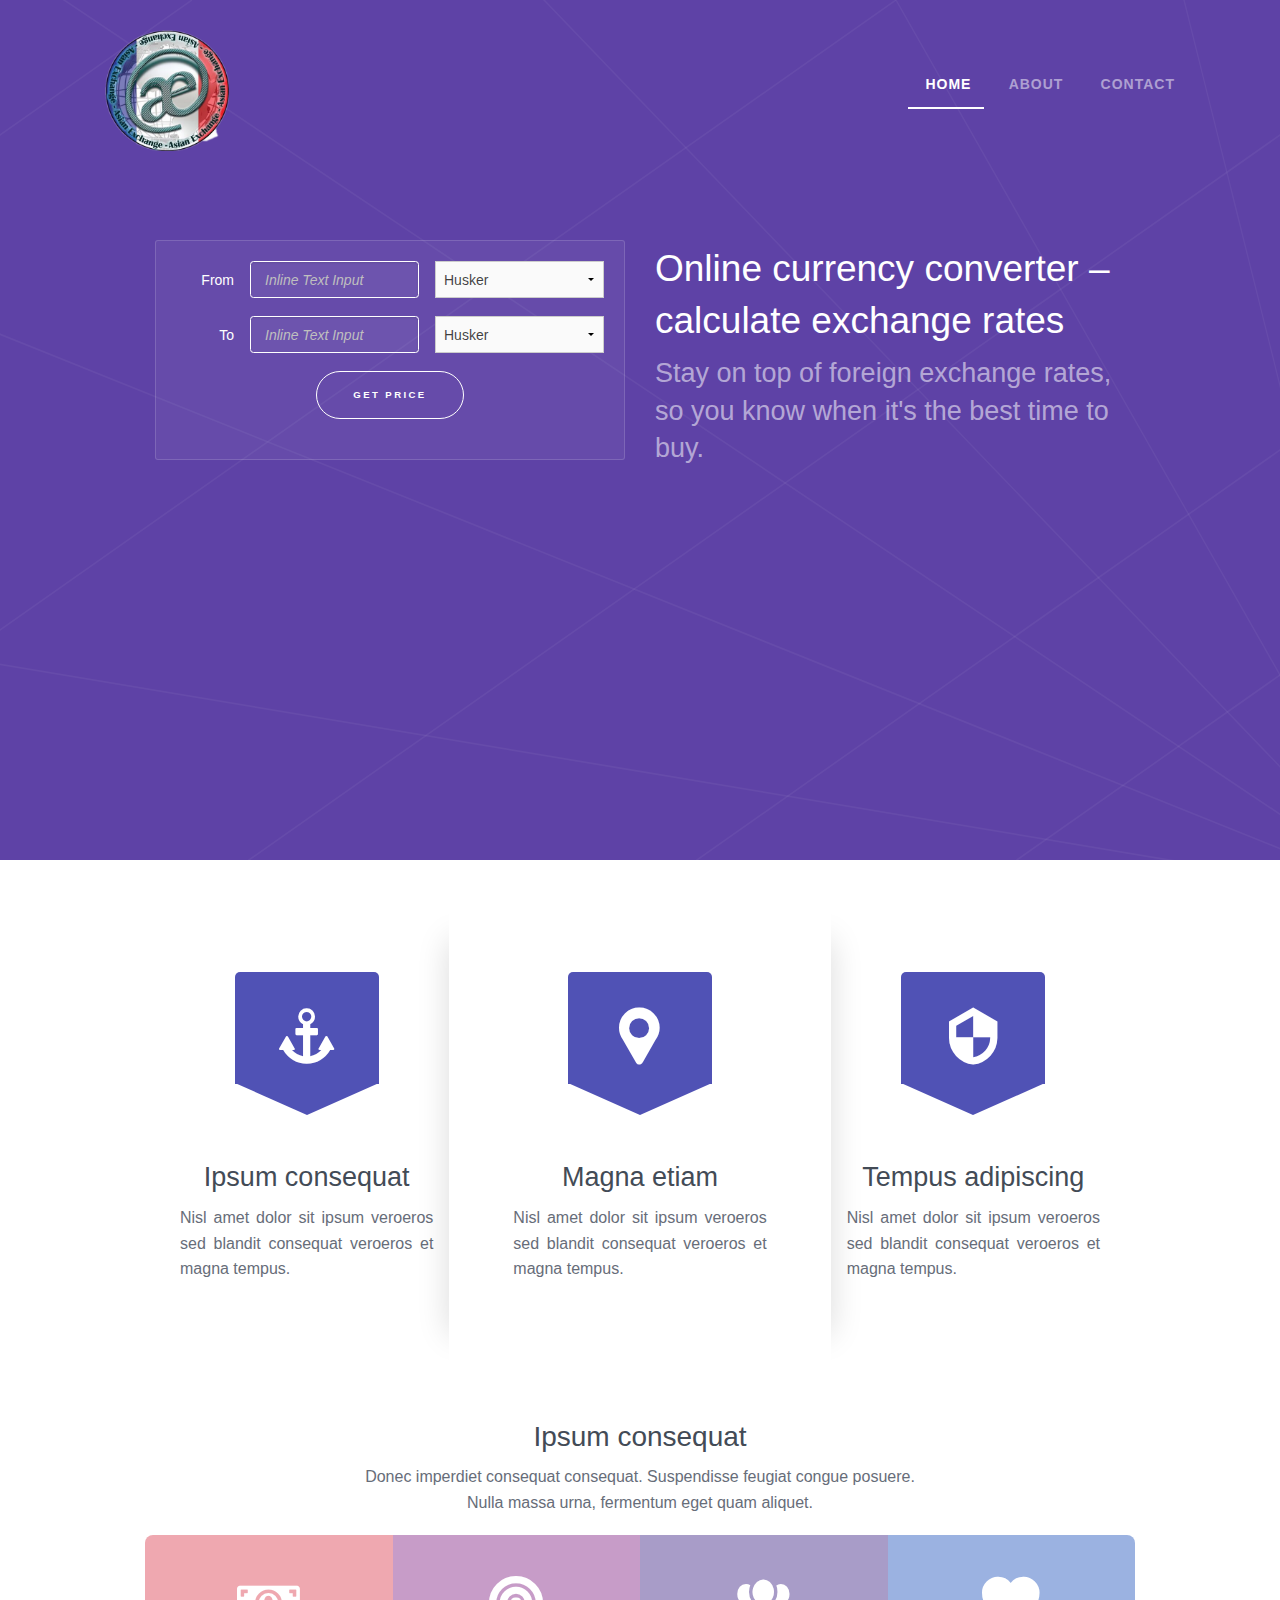
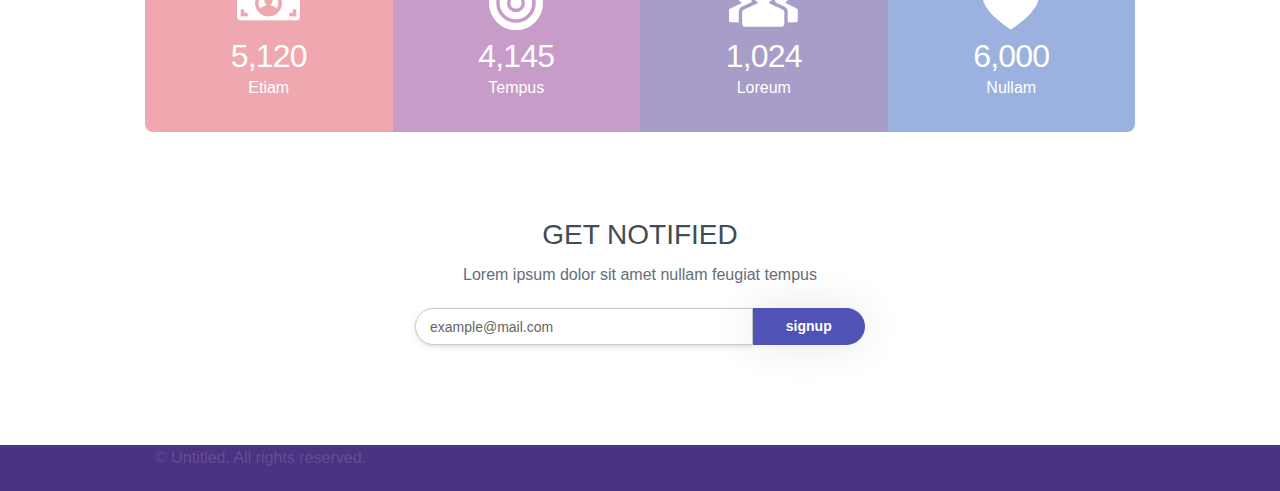
==== index.html @ 68c74859 "Content" ====
<!doctype html>
<html class="no-js" lang="en">

<head>
    <meta charset="utf-8" />
    <meta name="viewport" content="width=device-width, initial-scale=1.0" />
    <title>.::Experiment::.</title>
    <link rel="stylesheet" href="stylesheets/app.css" />
    <link rel="stylesheet" href="foundation-icons/foundation-icons.css" />
    <script src="bower_components/modernizr/modernizr.js"></script>
</head>

<body>
    <header class="main-menu">
        <nav class="top-bar" data-topbar role="navigation">
            <ul class="title-area">
                <li class="name">
                    <h1>
                      <a href="index.html">
                        <img src="images/exchange.png" alt="Asian Exchange">
                      </a>
                  </h1>
                </li>
                <!-- Remove the class "menu-icon" to get rid of menu icon. Take out "Menu" to just have icon alone -->
                <li class="toggle-topbar menu-icon"><a href="#"><span></span></a></li>
            </ul>
            <section class="top-bar-section">
                <!-- Right Nav Section -->
                <ul class="right">
                    <li class="active">
                        <a href="#">Home</a>
                    </li>
                    <li class="">
                        <a href="#">About</a>
                    </li>
                    <li><a href="#">Contact</a></li>
                </ul>
            </section>
        </nav>
    </header>
    <div class="wrapper">
        <div class="row inner">
            <div class="large-6 columns ">
                <div class="panel callout radius widget">
                    <form>
                        <div class="row">
                            <div class="small-12 columns">
                                <div class="row">
                                    <div class="small-2 columns">
                                        <label for="right-label" class="right inline">From</label>
                                    </div>
                                    <div class="small-5 columns">
                                        <input type="text" id="right-label" placeholder="Inline Text Input">
                                    </div>
                                    <div class="large-5 columns">
                                        <select>
                                            <option value="husker">Husker</option>
                                            <option value="starbuck">Starbuck</option>
                                            <option value="hotdog">Hot Dog</option>
                                            <option value="apollo">Apollo</option>
                                        </select>
                                    </div>
                                </div>
                            </div>
                            <div class="small-12 columns">
                                <div class="row">
                                    <div class="small-2 columns">
                                        <label for="right-label" class="right inline">To</label>
                                    </div>
                                    <div class="small-5 columns">
                                        <input type="text" id="right-label" placeholder="Inline Text Input">
                                    </div>
                                    <div class="large-5 columns">
                                        <select>
                                            <option value="husker">Husker</option>
                                            <option value="starbuck">Starbuck</option>
                                            <option value="hotdog">Hot Dog</option>
                                            <option value="apollo">Apollo</option>
                                        </select>
                                    </div>
                                </div>
                            </div>
                            <div class="small-12 columns get-rates text-center">
                            <a href="#" class="button small">
                              Get Price
                            </a>
                            </div>
                        </div>
                    </form>
                </div>
            </div>
            <div class="large-6 columns widget-detail ">
                <h2>
          Online currency converter – calculate exchange rates
        </h2>
                <h3>
Stay on top of foreign exchange rates, so you know when it's the best time to buy.
</h3>
            </div>
        </div>
    </div>
    <article class="container-fluid support">
      <div class="row">
        <div class="large-4 columns">
          <article>
            <section class="text-center">
              <i class="step fi-anchor size-12 feautured"></i>
            </section>
            <section>
              <h3 class="text-center">
                Ipsum consequat
              </h3>
              <p class="text-justify">
                Nisl amet dolor sit ipsum veroeros sed blandit consequat veroeros et magna tempus.
              <p>
            </section>
          </article>

        </div>
        <div class="large-4 columns">
          <article>
            <section class="text-center">
              <i class="step fi-marker size-12 feautured"></i>
            </section>
            <section>
              <h3 class="text-center">
                Magna etiam
              </h3>
              <p class="text-justify">
                Nisl amet dolor sit ipsum veroeros sed blandit consequat veroeros et magna tempus.
              <p>
            </section>
          </article>
        </div>
        <div class="large-4 columns">
          <article>
            <section class="text-center">
              <i class="step fi-shield size-12 feautured"></i>
            </section>
            <section>
              <h3 class="text-center">
                Tempus adipiscing
              </h3>
              <p class="text-justify">
                Nisl amet dolor sit ipsum veroeros sed blandit consequat veroeros et magna tempus.
              <p>
            </section>
          </article>
        </div>
      </div>
    </article>
    <article class="container-fluid transaction">
        <div class="row">
            <div class="large-12 columns">
                <h2 class="text-center">
                  Ipsum consequat
                </h2>
                <p class="text-center">
                  Donec imperdiet consequat consequat. Suspendisse feugiat congue
    posuere.<br>
    Nulla massa urna, fermentum eget quam aliquet.
    </p>
            </div>
            <div class="large-12 columns">
                <section class="stastics">
                  <ul class="small-block-grid-4">
                    <li>
                      <i class="step fi-dollar-bill size-16"></i>
                      <strong>
                        5,120
                      </strong>
                      Etiam
                    </li>
                    <li>
                      <i class="step fi-target size-16"></i>
                      <strong>
                        4,145
                      </strong>
                      Tempus
                    </li>
                    <li>
                      <i class="step fi-torsos-all size-16"></i>
                      <strong>
                        1,024
                      </strong>
                      Loreum
                    </li>
                    <li>
                      <i class="step fi-heart size-16"></i>
                      <strong>
                        6,000
                      </strong>
                      Nullam
                    </li>
                  </ul>
                </section>
            </div>
        </div>

    </article>
    <article class="container-fluid getMail">
        <div class="row">
            <header class="large-12 columns text-center">
              <h2>
                GET NOTIFIED
              </h2>
              <p>
                Lorem ipsum dolor sit amet nullam feugiat tempus
              </p>
            </header>
            <section class="large-12 columns text-center">
                <form>
                  <div class="row collapse postfix-round">
                      <div class="small-9 columns">
                        <input type="text" placeholder="example@mail.com">
                      </div>
                      <div class="small-3 columns">
                        <a href="#" class="button postfix">signup</a>
                      </div>
                  </div>
                </form>
            </section>
        </div>
    </article>

  <footer class="container-fluid">
      <div class="row">
          <div class="large-12 columns">
            <p>
              © Untitled. All rights reserved.
            </p>
          </div>
      </div>
  </footer>

    <script src="bower_components/jquery/dist/jquery.min.js"></script>
    <script src="bower_components/foundation/js/foundation.min.js"></script>
    <script src="js/app.js"></script>
    <script>
      $(document).foundation();
    </script>


</body>

</html>
---- stylesheets/app.css ----
meta.foundation-version {
  font-family: "/5.5.3/";
}

meta.foundation-mq-small {
  font-family: "/only screen/";
  width: 0;
}

meta.foundation-mq-small-only {
  font-family: "/only screen and (max-width: 40em)/";
  width: 0;
}

meta.foundation-mq-medium {
  font-family: "/only screen and (min-width:40.0625em)/";
  width: 40.0625em;
}

meta.foundation-mq-medium-only {
  font-family: "/only screen and (min-width:40.0625em) and (max-width:64em)/";
  width: 40.0625em;
}

meta.foundation-mq-large {
  font-family: "/only screen and (min-width:64.0625em)/";
  width: 64.0625em;
}

meta.foundation-mq-large-only {
  font-family: "/only screen and (min-width:64.0625em) and (max-width:90em)/";
  width: 64.0625em;
}

meta.foundation-mq-xlarge {
  font-family: "/only screen and (min-width:90.0625em)/";
  width: 90.0625em;
}

meta.foundation-mq-xlarge-only {
  font-family: "/only screen and (min-width:90.0625em) and (max-width:120em)/";
  width: 90.0625em;
}

meta.foundation-mq-xxlarge {
  font-family: "/only screen and (min-width:120.0625em)/";
  width: 120.0625em;
}

meta.foundation-data-attribute-namespace {
  font-family: false;
}

html, body {
  height: 100%;
}

*,
*:before,
*:after {
  -webkit-box-sizing: border-box;
  -moz-box-sizing: border-box;
  box-sizing: border-box;
}

html,
body {
  font-size: 100%;
}

body {
  background: #fff;
  color: #222;
  cursor: auto;
  font-family: "Helvetica Neue", Helvetica, Roboto, Arial, sans-serif;
  font-style: normal;
  font-weight: normal;
  line-height: 1.5;
  margin: 0;
  padding: 0;
  position: relative;
}

a:hover {
  cursor: pointer;
}

img {
  max-width: 100%;
  height: auto;
}

img {
  -ms-interpolation-mode: bicubic;
}

#map_canvas img,
#map_canvas embed,
#map_canvas object,
.map_canvas img,
.map_canvas embed,
.map_canvas object,
.mqa-display img,
.mqa-display embed,
.mqa-display object {
  max-width: none !important;
}

.left {
  float: left !important;
}

.right {
  float: right !important;
}

.clearfix:before, .clearfix:after {
  content: " ";
  display: table;
}
.clearfix:after {
  clear: both;
}

.hide {
  display: none;
}

.invisible {
  visibility: hidden;
}

.antialiased {
  -webkit-font-smoothing: antialiased;
  -moz-osx-font-smoothing: grayscale;
}

img {
  display: inline-block;
  vertical-align: middle;
}

textarea {
  height: auto;
  min-height: 50px;
}

select {
  width: 100%;
}

.row {
  margin: 0 auto;
  max-width: 62.5rem;
  width: 100%;
}
.row:before, .row:after {
  content: " ";
  display: table;
}
.row:after {
  clear: both;
}
.row.collapse > .column,
.row.collapse > .columns {
  padding-left: 0;
  padding-right: 0;
}
.row.collapse .row {
  margin-left: 0;
  margin-right: 0;
}
.row .row {
  margin: 0 -0.9375rem;
  max-width: none;
  width: auto;
}
.row .row:before, .row .row:after {
  content: " ";
  display: table;
}
.row .row:after {
  clear: both;
}
.row .row.collapse {
  margin: 0;
  max-width: none;
  width: auto;
}
.row .row.collapse:before, .row .row.collapse:after {
  content: " ";
  display: table;
}
.row .row.collapse:after {
  clear: both;
}

.column,
.columns {
  padding-left: 0.9375rem;
  padding-right: 0.9375rem;
  width: 100%;
  float: left;
}

.column + .column:last-child,
.columns + .column:last-child, .column +
.columns:last-child,
.columns +
.columns:last-child {
  float: right;
}
.column + .column.end,
.columns + .column.end, .column +
.columns.end,
.columns +
.columns.end {
  float: left;
}

@media only screen {
  .small-push-0 {
    position: relative;
    left: 0;
    right: auto;
  }

  .small-pull-0 {
    position: relative;
    right: 0;
    left: auto;
  }

  .small-push-1 {
    position: relative;
    left: 8.33333%;
    right: auto;
  }

  .small-pull-1 {
    position: relative;
    right: 8.33333%;
    left: auto;
  }

  .small-push-2 {
    position: relative;
    left: 16.66667%;
    right: auto;
  }

  .small-pull-2 {
    position: relative;
    right: 16.66667%;
    left: auto;
  }

  .small-push-3 {
    position: relative;
    left: 25%;
    right: auto;
  }

  .small-pull-3 {
    position: relative;
    right: 25%;
    left: auto;
  }

  .small-push-4 {
    position: relative;
    left: 33.33333%;
    right: auto;
  }

  .small-pull-4 {
    position: relative;
    right: 33.33333%;
    left: auto;
  }

  .small-push-5 {
    position: relative;
    left: 41.66667%;
    right: auto;
  }

  .small-pull-5 {
    position: relative;
    right: 41.66667%;
    left: auto;
  }

  .small-push-6 {
    position: relative;
    left: 50%;
    right: auto;
  }

  .small-pull-6 {
    position: relative;
    right: 50%;
    left: auto;
  }

  .small-push-7 {
    position: relative;
    left: 58.33333%;
    right: auto;
  }

  .small-pull-7 {
    position: relative;
    right: 58.33333%;
    left: auto;
  }

  .small-push-8 {
    position: relative;
    left: 66.66667%;
    right: auto;
  }

  .small-pull-8 {
    position: relative;
    right: 66.66667%;
    left: auto;
  }

  .small-push-9 {
    position: relative;
    left: 75%;
    right: auto;
  }

  .small-pull-9 {
    position: relative;
    right: 75%;
    left: auto;
  }

  .small-push-10 {
    position: relative;
    left: 83.33333%;
    right: auto;
  }

  .small-pull-10 {
    position: relative;
    right: 83.33333%;
    left: auto;
  }

  .small-push-11 {
    position: relative;
    left: 91.66667%;
    right: auto;
  }

  .small-pull-11 {
    position: relative;
    right: 91.66667%;
    left: auto;
  }

  .column,
  .columns {
    position: relative;
    padding-left: 0.9375rem;
    padding-right: 0.9375rem;
    float: left;
  }

  .small-1 {
    width: 8.33333%;
  }

  .small-2 {
    width: 16.66667%;
  }

  .small-3 {
    width: 25%;
  }

  .small-4 {
    width: 33.33333%;
  }

  .small-5 {
    width: 41.66667%;
  }

  .small-6 {
    width: 50%;
  }

  .small-7 {
    width: 58.33333%;
  }

  .small-8 {
    width: 66.66667%;
  }

  .small-9 {
    width: 75%;
  }

  .small-10 {
    width: 83.33333%;
  }

  .small-11 {
    width: 91.66667%;
  }

  .small-12 {
    width: 100%;
  }

  .small-offset-0 {
    margin-left: 0 !important;
  }

  .small-offset-1 {
    margin-left: 8.33333% !important;
  }

  .small-offset-2 {
    margin-left: 16.66667% !important;
  }

  .small-offset-3 {
    margin-left: 25% !important;
  }

  .small-offset-4 {
    margin-left: 33.33333% !important;
  }

  .small-offset-5 {
    margin-left: 41.66667% !important;
  }

  .small-offset-6 {
    margin-left: 50% !important;
  }

  .small-offset-7 {
    margin-left: 58.33333% !important;
  }

  .small-offset-8 {
    margin-left: 66.66667% !important;
  }

  .small-offset-9 {
    margin-left: 75% !important;
  }

  .small-offset-10 {
    margin-left: 83.33333% !important;
  }

  .small-offset-11 {
    margin-left: 91.66667% !important;
  }

  .small-reset-order {
    float: left;
    left: auto;
    margin-left: 0;
    margin-right: 0;
    right: auto;
  }

  .column.small-centered,
  .columns.small-centered {
    margin-left: auto;
    margin-right: auto;
    float: none;
  }

  .column.small-uncentered,
  .columns.small-uncentered {
    float: left;
    margin-left: 0;
    margin-right: 0;
  }

  .column.small-centered:last-child,
  .columns.small-centered:last-child {
    float: none;
  }

  .column.small-uncentered:last-child,
  .columns.small-uncentered:last-child {
    float: left;
  }

  .column.small-uncentered.opposite,
  .columns.small-uncentered.opposite {
    float: right;
  }

  .row.small-collapse > .column,
  .row.small-collapse > .columns {
    padding-left: 0;
    padding-right: 0;
  }
  .row.small-collapse .row {
    margin-left: 0;
    margin-right: 0;
  }
  .row.small-uncollapse > .column,
  .row.small-uncollapse > .columns {
    padding-left: 0.9375rem;
    padding-right: 0.9375rem;
    float: left;
  }
}
@media only screen and (min-width: 40.0625em) {
  .medium-push-0 {
    position: relative;
    left: 0;
    right: auto;
  }

  .medium-pull-0 {
    position: relative;
    right: 0;
    left: auto;
  }

  .medium-push-1 {
    position: relative;
    left: 8.33333%;
    right: auto;
  }

  .medium-pull-1 {
    position: relative;
    right: 8.33333%;
    left: auto;
  }

  .medium-push-2 {
    position: relative;
    left: 16.66667%;
    right: auto;
  }

  .medium-pull-2 {
    position: relative;
    right: 16.66667%;
    left: auto;
  }

  .medium-push-3 {
    position: relative;
    left: 25%;
    right: auto;
  }

  .medium-pull-3 {
    position: relative;
    right: 25%;
    left: auto;
  }

  .medium-push-4 {
    position: relative;
    left: 33.33333%;
    right: auto;
  }

  .medium-pull-4 {
    position: relative;
    right: 33.33333%;
    left: auto;
  }

  .medium-push-5 {
    position: relative;
    left: 41.66667%;
    right: auto;
  }

  .medium-pull-5 {
    position: relative;
    right: 41.66667%;
    left: auto;
  }

  .medium-push-6 {
    position: relative;
    left: 50%;
    right: auto;
  }

  .medium-pull-6 {
    position: relative;
    right: 50%;
    left: auto;
  }

  .medium-push-7 {
    position: relative;
    left: 58.33333%;
    right: auto;
  }

  .medium-pull-7 {
    position: relative;
    right: 58.33333%;
    left: auto;
  }

  .medium-push-8 {
    position: relative;
    left: 66.66667%;
    right: auto;
  }

  .medium-pull-8 {
    position: relative;
    right: 66.66667%;
    left: auto;
  }

  .medium-push-9 {
    position: relative;
    left: 75%;
    right: auto;
  }

  .medium-pull-9 {
    position: relative;
    right: 75%;
    left: auto;
  }

  .medium-push-10 {
    position: relative;
    left: 83.33333%;
    right: auto;
  }

  .medium-pull-10 {
    position: relative;
    right: 83.33333%;
    left: auto;
  }

  .medium-push-11 {
    position: relative;
    left: 91.66667%;
    right: auto;
  }

  .medium-pull-11 {
    position: relative;
    right: 91.66667%;
    left: auto;
  }

  .column,
  .columns {
    position: relative;
    padding-left: 0.9375rem;
    padding-right: 0.9375rem;
    float: left;
  }

  .medium-1 {
    width: 8.33333%;
  }

  .medium-2 {
    width: 16.66667%;
  }

  .medium-3 {
    width: 25%;
  }

  .medium-4 {
    width: 33.33333%;
  }

  .medium-5 {
    width: 41.66667%;
  }

  .medium-6 {
    width: 50%;
  }

  .medium-7 {
    width: 58.33333%;
  }

  .medium-8 {
    width: 66.66667%;
  }

  .medium-9 {
    width: 75%;
  }

  .medium-10 {
    width: 83.33333%;
  }

  .medium-11 {
    width: 91.66667%;
  }

  .medium-12 {
    width: 100%;
  }

  .medium-offset-0 {
    margin-left: 0 !important;
  }

  .medium-offset-1 {
    margin-left: 8.33333% !important;
  }

  .medium-offset-2 {
    margin-left: 16.66667% !important;
  }

  .medium-offset-3 {
    margin-left: 25% !important;
  }

  .medium-offset-4 {
    margin-left: 33.33333% !important;
  }

  .medium-offset-5 {
    margin-left: 41.66667% !important;
  }

  .medium-offset-6 {
    margin-left: 50% !important;
  }

  .medium-offset-7 {
    margin-left: 58.33333% !important;
  }

  .medium-offset-8 {
    margin-left: 66.66667% !important;
  }

  .medium-offset-9 {
    margin-left: 75% !important;
  }

  .medium-offset-10 {
    margin-left: 83.33333% !important;
  }

  .medium-offset-11 {
    margin-left: 91.66667% !important;
  }

  .medium-reset-order {
    float: left;
    left: auto;
    margin-left: 0;
    margin-right: 0;
    right: auto;
  }

  .column.medium-centered,
  .columns.medium-centered {
    margin-left: auto;
    margin-right: auto;
    float: none;
  }

  .column.medium-uncentered,
  .columns.medium-uncentered {
    float: left;
    margin-left: 0;
    margin-right: 0;
  }

  .column.medium-centered:last-child,
  .columns.medium-centered:last-child {
    float: none;
  }

  .column.medium-uncentered:last-child,
  .columns.medium-uncentered:last-child {
    float: left;
  }

  .column.medium-uncentered.opposite,
  .columns.medium-uncentered.opposite {
    float: right;
  }

  .row.medium-collapse > .column,
  .row.medium-collapse > .columns {
    padding-left: 0;
    padding-right: 0;
  }
  .row.medium-collapse .row {
    margin-left: 0;
    margin-right: 0;
  }
  .row.medium-uncollapse > .column,
  .row.medium-uncollapse > .columns {
    padding-left: 0.9375rem;
    padding-right: 0.9375rem;
    float: left;
  }

  .push-0 {
    position: relative;
    left: 0;
    right: auto;
  }

  .pull-0 {
    position: relative;
    right: 0;
    left: auto;
  }

  .push-1 {
    position: relative;
    left: 8.33333%;
    right: auto;
  }

  .pull-1 {
    position: relative;
    right: 8.33333%;
    left: auto;
  }

  .push-2 {
    position: relative;
    left: 16.66667%;
    right: auto;
  }

  .pull-2 {
    position: relative;
    right: 16.66667%;
    left: auto;
  }

  .push-3 {
    position: relative;
    left: 25%;
    right: auto;
  }

  .pull-3 {
    position: relative;
    right: 25%;
    left: auto;
  }

  .push-4 {
    position: relative;
    left: 33.33333%;
    right: auto;
  }

  .pull-4 {
    position: relative;
    right: 33.33333%;
    left: auto;
  }

  .push-5 {
    position: relative;
    left: 41.66667%;
    right: auto;
  }

  .pull-5 {
    position: relative;
    right: 41.66667%;
    left: auto;
  }

  .push-6 {
    position: relative;
    left: 50%;
    right: auto;
  }

  .pull-6 {
    position: relative;
    right: 50%;
    left: auto;
  }

  .push-7 {
    position: relative;
    left: 58.33333%;
    right: auto;
  }

  .pull-7 {
    position: relative;
    right: 58.33333%;
    left: auto;
  }

  .push-8 {
    position: relative;
    left: 66.66667%;
    right: auto;
  }

  .pull-8 {
    position: relative;
    right: 66.66667%;
    left: auto;
  }

  .push-9 {
    position: relative;
    left: 75%;
    right: auto;
  }

  .pull-9 {
    position: relative;
    right: 75%;
    left: auto;
  }

  .push-10 {
    position: relative;
    left: 83.33333%;
    right: auto;
  }

  .pull-10 {
    position: relative;
    right: 83.33333%;
    left: auto;
  }

  .push-11 {
    position: relative;
    left: 91.66667%;
    right: auto;
  }

  .pull-11 {
    position: relative;
    right: 91.66667%;
    left: auto;
  }
}
@media only screen and (min-width: 64.0625em) {
  .large-push-0 {
    position: relative;
    left: 0;
    right: auto;
  }

  .large-pull-0 {
    position: relative;
    right: 0;
    left: auto;
  }

  .large-push-1 {
    position: relative;
    left: 8.33333%;
    right: auto;
  }

  .large-pull-1 {
    position: relative;
    right: 8.33333%;
    left: auto;
  }

  .large-push-2 {
    position: relative;
    left: 16.66667%;
    right: auto;
  }

  .large-pull-2 {
    position: relative;
    right: 16.66667%;
    left: auto;
  }

  .large-push-3 {
    position: relative;
    left: 25%;
    right: auto;
  }

  .large-pull-3 {
    position: relative;
    right: 25%;
    left: auto;
  }

  .large-push-4 {
    position: relative;
    left: 33.33333%;
    right: auto;
  }

  .large-pull-4 {
    position: relative;
    right: 33.33333%;
    left: auto;
  }

  .large-push-5 {
    position: relative;
    left: 41.66667%;
    right: auto;
  }

  .large-pull-5 {
    position: relative;
    right: 41.66667%;
    left: auto;
  }

  .large-push-6 {
    position: relative;
    left: 50%;
    right: auto;
  }

  .large-pull-6 {
    position: relative;
    right: 50%;
    left: auto;
  }

  .large-push-7 {
    position: relative;
    left: 58.33333%;
    right: auto;
  }

  .large-pull-7 {
    position: relative;
    right: 58.33333%;
    left: auto;
  }

  .large-push-8 {
    position: relative;
    left: 66.66667%;
    right: auto;
  }

  .large-pull-8 {
    position: relative;
    right: 66.66667%;
    left: auto;
  }

  .large-push-9 {
    position: relative;
    left: 75%;
    right: auto;
  }

  .large-pull-9 {
    position: relative;
    right: 75%;
    left: auto;
  }

  .large-push-10 {
    position: relative;
    left: 83.33333%;
    right: auto;
  }

  .large-pull-10 {
    position: relative;
    right: 83.33333%;
    left: auto;
  }

  .large-push-11 {
    position: relative;
    left: 91.66667%;
    right: auto;
  }

  .large-pull-11 {
    position: relative;
    right: 91.66667%;
    left: auto;
  }

  .column,
  .columns {
    position: relative;
    padding-left: 0.9375rem;
    padding-right: 0.9375rem;
    float: left;
  }

  .large-1 {
    width: 8.33333%;
  }

  .large-2 {
    width: 16.66667%;
  }

  .large-3 {
    width: 25%;
  }

  .large-4 {
    width: 33.33333%;
  }

  .large-5 {
    width: 41.66667%;
  }

  .large-6 {
    width: 50%;
  }

  .large-7 {
    width: 58.33333%;
  }

  .large-8 {
    width: 66.66667%;
  }

  .large-9 {
    width: 75%;
  }

  .large-10 {
    width: 83.33333%;
  }

  .large-11 {
    width: 91.66667%;
  }

  .large-12 {
    width: 100%;
  }

  .large-offset-0 {
    margin-left: 0 !important;
  }

  .large-offset-1 {
    margin-left: 8.33333% !important;
  }

  .large-offset-2 {
    margin-left: 16.66667% !important;
  }

  .large-offset-3 {
    margin-left: 25% !important;
  }

  .large-offset-4 {
    margin-left: 33.33333% !important;
  }

  .large-offset-5 {
    margin-left: 41.66667% !important;
  }

  .large-offset-6 {
    margin-left: 50% !important;
  }

  .large-offset-7 {
    margin-left: 58.33333% !important;
  }

  .large-offset-8 {
    margin-left: 66.66667% !important;
  }

  .large-offset-9 {
    margin-left: 75% !important;
  }

  .large-offset-10 {
    margin-left: 83.33333% !important;
  }

  .large-offset-11 {
    margin-left: 91.66667% !important;
  }

  .large-reset-order {
    float: left;
    left: auto;
    margin-left: 0;
    margin-right: 0;
    right: auto;
  }

  .column.large-centered,
  .columns.large-centered {
    margin-left: auto;
    margin-right: auto;
    float: none;
  }

  .column.large-uncentered,
  .columns.large-uncentered {
    float: left;
    margin-left: 0;
    margin-right: 0;
  }

  .column.large-centered:last-child,
  .columns.large-centered:last-child {
    float: none;
  }

  .column.large-uncentered:last-child,
  .columns.large-uncentered:last-child {
    float: left;
  }

  .column.large-uncentered.opposite,
  .columns.large-uncentered.opposite {
    float: right;
  }

  .row.large-collapse > .column,
  .row.large-collapse > .columns {
    padding-left: 0;
    padding-right: 0;
  }
  .row.large-collapse .row {
    margin-left: 0;
    margin-right: 0;
  }
  .row.large-uncollapse > .column,
  .row.large-uncollapse > .columns {
    padding-left: 0.9375rem;
    padding-right: 0.9375rem;
    float: left;
  }

  .push-0 {
    position: relative;
    left: 0;
    right: auto;
  }

  .pull-0 {
    position: relative;
    right: 0;
    left: auto;
  }

  .push-1 {
    position: relative;
    left: 8.33333%;
    right: auto;
  }

  .pull-1 {
    position: relative;
    right: 8.33333%;
    left: auto;
  }

  .push-2 {
    position: relative;
    left: 16.66667%;
    right: auto;
  }

  .pull-2 {
    position: relative;
    right: 16.66667%;
    left: auto;
  }

  .push-3 {
    position: relative;
    left: 25%;
    right: auto;
  }

  .pull-3 {
    position: relative;
    right: 25%;
    left: auto;
  }

  .push-4 {
    position: relative;
    left: 33.33333%;
    right: auto;
  }

  .pull-4 {
    position: relative;
    right: 33.33333%;
    left: auto;
  }

  .push-5 {
    position: relative;
    left: 41.66667%;
    right: auto;
  }

  .pull-5 {
    position: relative;
    right: 41.66667%;
    left: auto;
  }

  .push-6 {
    position: relative;
    left: 50%;
    right: auto;
  }

  .pull-6 {
    position: relative;
    right: 50%;
    left: auto;
  }

  .push-7 {
    position: relative;
    left: 58.33333%;
    right: auto;
  }

  .pull-7 {
    position: relative;
    right: 58.33333%;
    left: auto;
  }

  .push-8 {
    position: relative;
    left: 66.66667%;
    right: auto;
  }

  .pull-8 {
    position: relative;
    right: 66.66667%;
    left: auto;
  }

  .push-9 {
    position: relative;
    left: 75%;
    right: auto;
  }

  .pull-9 {
    position: relative;
    right: 75%;
    left: auto;
  }

  .push-10 {
    position: relative;
    left: 83.33333%;
    right: auto;
  }

  .pull-10 {
    position: relative;
    right: 83.33333%;
    left: auto;
  }

  .push-11 {
    position: relative;
    left: 91.66667%;
    right: auto;
  }

  .pull-11 {
    position: relative;
    right: 91.66667%;
    left: auto;
  }
}
.accordion {
  margin-bottom: 0;
  margin-left: 0;
}
.accordion:before, .accordion:after {
  content: " ";
  display: table;
}
.accordion:after {
  clear: both;
}
.accordion .accordion-navigation, .accordion dd {
  display: block;
  margin-bottom: 0 !important;
}
.accordion .accordion-navigation.active > a, .accordion dd.active > a {
  background: #e8e8e8;
  color: #222222;
}
.accordion .accordion-navigation > a, .accordion dd > a {
  background: #EFEFEF;
  color: #222222;
  display: block;
  font-family: "Helvetica Neue", Helvetica, Roboto, Arial, sans-serif;
  font-size: 1rem;
  padding: 1rem;
}
.accordion .accordion-navigation > a:hover, .accordion dd > a:hover {
  background: #e3e3e3;
}
.accordion .accordion-navigation > .content, .accordion dd > .content {
  display: none;
  padding: 0.9375rem;
}
.accordion .accordion-navigation > .content.active, .accordion dd > .content.active {
  background: #FFFFFF;
  display: block;
}

.alert-box {
  border-style: solid;
  border-width: 1px;
  display: block;
  font-size: 0.8125rem;
  font-weight: normal;
  margin-bottom: 1.25rem;
  padding: 0.875rem 1.5rem 0.875rem 0.875rem;
  position: relative;
  transition: opacity 300ms ease-out;
  background-color: #008CBA;
  border-color: #0078a0;
  color: #FFFFFF;
}
.alert-box .close {
  right: 0.25rem;
  background: inherit;
  color: #333333;
  font-size: 1.375rem;
  line-height: .9;
  margin-top: -0.6875rem;
  opacity: 0.3;
  padding: 0 6px 4px;
  position: absolute;
  top: 50%;
}
.alert-box .close:hover, .alert-box .close:focus {
  opacity: 0.5;
}
.alert-box.radius {
  border-radius: 3px;
}
.alert-box.round {
  border-radius: 1000px;
}
.alert-box.success {
  background-color: #43AC6A;
  border-color: #3a945b;
  color: #FFFFFF;
}
.alert-box.alert {
  background-color: #f04124;
  border-color: #de2d0f;
  color: #FFFFFF;
}
.alert-box.secondary {
  background-color: #e7e7e7;
  border-color: #c7c7c7;
  color: #4f4f4f;
}
.alert-box.warning {
  background-color: #f08a24;
  border-color: #de770f;
  color: #FFFFFF;
}
.alert-box.info {
  background-color: #a0d3e8;
  border-color: #74bfdd;
  color: #4f4f4f;
}
.alert-box.alert-close {
  opacity: 0;
}

[class*="block-grid-"] {
  display: block;
  padding: 0;
  margin: 0 -0.625rem;
}
[class*="block-grid-"]:before, [class*="block-grid-"]:after {
  content: " ";
  display: table;
}
[class*="block-grid-"]:after {
  clear: both;
}
[class*="block-grid-"] > li {
  display: block;
  float: left;
  height: auto;
  padding: 0 0.625rem 1.25rem;
}

@media only screen {
  .small-block-grid-1 > li {
    list-style: none;
    width: 100%;
  }
  .small-block-grid-1 > li:nth-of-type(1n) {
    clear: none;
  }
  .small-block-grid-1 > li:nth-of-type(1n+1) {
    clear: both;
  }

  .small-block-grid-2 > li {
    list-style: none;
    width: 50%;
  }
  .small-block-grid-2 > li:nth-of-type(1n) {
    clear: none;
  }
  .small-block-grid-2 > li:nth-of-type(2n+1) {
    clear: both;
  }

  .small-block-grid-3 > li {
    list-style: none;
    width: 33.33333%;
  }
  .small-block-grid-3 > li:nth-of-type(1n) {
    clear: none;
  }
  .small-block-grid-3 > li:nth-of-type(3n+1) {
    clear: both;
  }

  .small-block-grid-4 > li {
    list-style: none;
    width: 25%;
  }
  .small-block-grid-4 > li:nth-of-type(1n) {
    clear: none;
  }
  .small-block-grid-4 > li:nth-of-type(4n+1) {
    clear: both;
  }

  .small-block-grid-5 > li {
    list-style: none;
    width: 20%;
  }
  .small-block-grid-5 > li:nth-of-type(1n) {
    clear: none;
  }
  .small-block-grid-5 > li:nth-of-type(5n+1) {
    clear: both;
  }

  .small-block-grid-6 > li {
    list-style: none;
    width: 16.66667%;
  }
  .small-block-grid-6 > li:nth-of-type(1n) {
    clear: none;
  }
  .small-block-grid-6 > li:nth-of-type(6n+1) {
    clear: both;
  }

  .small-block-grid-7 > li {
    list-style: none;
    width: 14.28571%;
  }
  .small-block-grid-7 > li:nth-of-type(1n) {
    clear: none;
  }
  .small-block-grid-7 > li:nth-of-type(7n+1) {
    clear: both;
  }

  .small-block-grid-8 > li {
    list-style: none;
    width: 12.5%;
  }
  .small-block-grid-8 > li:nth-of-type(1n) {
    clear: none;
  }
  .small-block-grid-8 > li:nth-of-type(8n+1) {
    clear: both;
  }

  .small-block-grid-9 > li {
    list-style: none;
    width: 11.11111%;
  }
  .small-block-grid-9 > li:nth-of-type(1n) {
    clear: none;
  }
  .small-block-grid-9 > li:nth-of-type(9n+1) {
    clear: both;
  }

  .small-block-grid-10 > li {
    list-style: none;
    width: 10%;
  }
  .small-block-grid-10 > li:nth-of-type(1n) {
    clear: none;
  }
  .small-block-grid-10 > li:nth-of-type(10n+1) {
    clear: both;
  }

  .small-block-grid-11 > li {
    list-style: none;
    width: 9.09091%;
  }
  .small-block-grid-11 > li:nth-of-type(1n) {
    clear: none;
  }
  .small-block-grid-11 > li:nth-of-type(11n+1) {
    clear: both;
  }

  .small-block-grid-12 > li {
    list-style: none;
    width: 8.33333%;
  }
  .small-block-grid-12 > li:nth-of-type(1n) {
    clear: none;
  }
  .small-block-grid-12 > li:nth-of-type(12n+1) {
    clear: both;
  }
}
@media only screen and (min-width: 40.0625em) {
  .medium-block-grid-1 > li {
    list-style: none;
    width: 100%;
  }
  .medium-block-grid-1 > li:nth-of-type(1n) {
    clear: none;
  }
  .medium-block-grid-1 > li:nth-of-type(1n+1) {
    clear: both;
  }

  .medium-block-grid-2 > li {
    list-style: none;
    width: 50%;
  }
  .medium-block-grid-2 > li:nth-of-type(1n) {
    clear: none;
  }
  .medium-block-grid-2 > li:nth-of-type(2n+1) {
    clear: both;
  }

  .medium-block-grid-3 > li {
    list-style: none;
    width: 33.33333%;
  }
  .medium-block-grid-3 > li:nth-of-type(1n) {
    clear: none;
  }
  .medium-block-grid-3 > li:nth-of-type(3n+1) {
    clear: both;
  }

  .medium-block-grid-4 > li {
    list-style: none;
    width: 25%;
  }
  .medium-block-grid-4 > li:nth-of-type(1n) {
    clear: none;
  }
  .medium-block-grid-4 > li:nth-of-type(4n+1) {
    clear: both;
  }

  .medium-block-grid-5 > li {
    list-style: none;
    width: 20%;
  }
  .medium-block-grid-5 > li:nth-of-type(1n) {
    clear: none;
  }
  .medium-block-grid-5 > li:nth-of-type(5n+1) {
    clear: both;
  }

  .medium-block-grid-6 > li {
    list-style: none;
    width: 16.66667%;
  }
  .medium-block-grid-6 > li:nth-of-type(1n) {
    clear: none;
  }
  .medium-block-grid-6 > li:nth-of-type(6n+1) {
    clear: both;
  }

  .medium-block-grid-7 > li {
    list-style: none;
    width: 14.28571%;
  }
  .medium-block-grid-7 > li:nth-of-type(1n) {
    clear: none;
  }
  .medium-block-grid-7 > li:nth-of-type(7n+1) {
    clear: both;
  }

  .medium-block-grid-8 > li {
    list-style: none;
    width: 12.5%;
  }
  .medium-block-grid-8 > li:nth-of-type(1n) {
    clear: none;
  }
  .medium-block-grid-8 > li:nth-of-type(8n+1) {
    clear: both;
  }

  .medium-block-grid-9 > li {
    list-style: none;
    width: 11.11111%;
  }
  .medium-block-grid-9 > li:nth-of-type(1n) {
    clear: none;
  }
  .medium-block-grid-9 > li:nth-of-type(9n+1) {
    clear: both;
  }

  .medium-block-grid-10 > li {
    list-style: none;
    width: 10%;
  }
  .medium-block-grid-10 > li:nth-of-type(1n) {
    clear: none;
  }
  .medium-block-grid-10 > li:nth-of-type(10n+1) {
    clear: both;
  }

  .medium-block-grid-11 > li {
    list-style: none;
    width: 9.09091%;
  }
  .medium-block-grid-11 > li:nth-of-type(1n) {
    clear: none;
  }
  .medium-block-grid-11 > li:nth-of-type(11n+1) {
    clear: both;
  }

  .medium-block-grid-12 > li {
    list-style: none;
    width: 8.33333%;
  }
  .medium-block-grid-12 > li:nth-of-type(1n) {
    clear: none;
  }
  .medium-block-grid-12 > li:nth-of-type(12n+1) {
    clear: both;
  }
}
@media only screen and (min-width: 64.0625em) {
  .large-block-grid-1 > li {
    list-style: none;
    width: 100%;
  }
  .large-block-grid-1 > li:nth-of-type(1n) {
    clear: none;
  }
  .large-block-grid-1 > li:nth-of-type(1n+1) {
    clear: both;
  }

  .large-block-grid-2 > li {
    list-style: none;
    width: 50%;
  }
  .large-block-grid-2 > li:nth-of-type(1n) {
    clear: none;
  }
  .large-block-grid-2 > li:nth-of-type(2n+1) {
    clear: both;
  }

  .large-block-grid-3 > li {
    list-style: none;
    width: 33.33333%;
  }
  .large-block-grid-3 > li:nth-of-type(1n) {
    clear: none;
  }
  .large-block-grid-3 > li:nth-of-type(3n+1) {
    clear: both;
  }

  .large-block-grid-4 > li {
    list-style: none;
    width: 25%;
  }
  .large-block-grid-4 > li:nth-of-type(1n) {
    clear: none;
  }
  .large-block-grid-4 > li:nth-of-type(4n+1) {
    clear: both;
  }

  .large-block-grid-5 > li {
    list-style: none;
    width: 20%;
  }
  .large-block-grid-5 > li:nth-of-type(1n) {
    clear: none;
  }
  .large-block-grid-5 > li:nth-of-type(5n+1) {
    clear: both;
  }

  .large-block-grid-6 > li {
    list-style: none;
    width: 16.66667%;
  }
  .large-block-grid-6 > li:nth-of-type(1n) {
    clear: none;
  }
  .large-block-grid-6 > li:nth-of-type(6n+1) {
    clear: both;
  }

  .large-block-grid-7 > li {
    list-style: none;
    width: 14.28571%;
  }
  .large-block-grid-7 > li:nth-of-type(1n) {
    clear: none;
  }
  .large-block-grid-7 > li:nth-of-type(7n+1) {
    clear: both;
  }

  .large-block-grid-8 > li {
    list-style: none;
    width: 12.5%;
  }
  .large-block-grid-8 > li:nth-of-type(1n) {
    clear: none;
  }
  .large-block-grid-8 > li:nth-of-type(8n+1) {
    clear: both;
  }

  .large-block-grid-9 > li {
    list-style: none;
    width: 11.11111%;
  }
  .large-block-grid-9 > li:nth-of-type(1n) {
    clear: none;
  }
  .large-block-grid-9 > li:nth-of-type(9n+1) {
    clear: both;
  }

  .large-block-grid-10 > li {
    list-style: none;
    width: 10%;
  }
  .large-block-grid-10 > li:nth-of-type(1n) {
    clear: none;
  }
  .large-block-grid-10 > li:nth-of-type(10n+1) {
    clear: both;
  }

  .large-block-grid-11 > li {
    list-style: none;
    width: 9.09091%;
  }
  .large-block-grid-11 > li:nth-of-type(1n) {
    clear: none;
  }
  .large-block-grid-11 > li:nth-of-type(11n+1) {
    clear: both;
  }

  .large-block-grid-12 > li {
    list-style: none;
    width: 8.33333%;
  }
  .large-block-grid-12 > li:nth-of-type(1n) {
    clear: none;
  }
  .large-block-grid-12 > li:nth-of-type(12n+1) {
    clear: both;
  }
}
.breadcrumbs {
  border-style: solid;
  border-width: 1px;
  display: block;
  list-style: none;
  margin-left: 0;
  overflow: hidden;
  padding: 0.5625rem 0.875rem 0.5625rem;
  background-color: #f4f4f4;
  border-color: gainsboro;
  border-radius: 3px;
}
.breadcrumbs > * {
  color: #008CBA;
  float: left;
  font-size: 0.6875rem;
  line-height: 0.6875rem;
  margin: 0;
  text-transform: uppercase;
}
.breadcrumbs > *:hover a, .breadcrumbs > *:focus a {
  text-decoration: underline;
}
.breadcrumbs > * a {
  color: #008CBA;
}
.breadcrumbs > *.current {
  color: #333333;
  cursor: default;
}
.breadcrumbs > *.current a {
  color: #333333;
  cursor: default;
}
.breadcrumbs > *.current:hover, .breadcrumbs > *.current:hover a, .breadcrumbs > *.current:focus, .breadcrumbs > *.current:focus a {
  text-decoration: none;
}
.breadcrumbs > *.unavailable {
  color: #999999;
}
.breadcrumbs > *.unavailable a {
  color: #999999;
}
.breadcrumbs > *.unavailable:hover, .breadcrumbs > *.unavailable:hover a, .breadcrumbs > *.unavailable:focus,
.breadcrumbs > *.unavailable a:focus {
  color: #999999;
  cursor: not-allowed;
  text-decoration: none;
}
.breadcrumbs > *:before {
  color: #AAAAAA;
  content: "/";
  margin: 0 0.75rem;
  position: relative;
  top: 1px;
}
.breadcrumbs > *:first-child:before {
  content: " ";
  margin: 0;
}

/* Accessibility - hides the forward slash */
[aria-label="breadcrumbs"] [aria-hidden="true"]:after {
  content: "/";
}

button, .button {
  -webkit-appearance: none;
  -moz-appearance: none;
  border-radius: 0;
  border-style: solid;
  border-width: 0;
  cursor: pointer;
  font-family: "Helvetica Neue", Helvetica, Roboto, Arial, sans-serif;
  font-weight: normal;
  line-height: normal;
  margin: 0 0 1.25rem;
  position: relative;
  text-align: center;
  text-decoration: none;
  display: inline-block;
  padding: 1rem 2rem 1.0625rem 2rem;
  font-size: 1rem;
  background-color: #008CBA;
  border-color: #007095;
  color: #FFFFFF;
  transition: background-color 300ms ease-out;
}
button:hover, button:focus, .button:hover, .button:focus {
  background-color: #007095;
}
button:hover, button:focus, .button:hover, .button:focus {
  color: #FFFFFF;
}
button.secondary, .button.secondary {
  background-color: #e7e7e7;
  border-color: #b9b9b9;
  color: #333333;
}
button.secondary:hover, button.secondary:focus, .button.secondary:hover, .button.secondary:focus {
  background-color: #b9b9b9;
}
button.secondary:hover, button.secondary:focus, .button.secondary:hover, .button.secondary:focus {
  color: #333333;
}
button.success, .button.success {
  background-color: #43AC6A;
  border-color: #368a55;
  color: #FFFFFF;
}
button.success:hover, button.success:focus, .button.success:hover, .button.success:focus {
  background-color: #368a55;
}
button.success:hover, button.success:focus, .button.success:hover, .button.success:focus {
  color: #FFFFFF;
}
button.alert, .button.alert {
  background-color: #f04124;
  border-color: #cf2a0e;
  color: #FFFFFF;
}
button.alert:hover, button.alert:focus, .button.alert:hover, .button.alert:focus {
  background-color: #cf2a0e;
}
button.alert:hover, button.alert:focus, .button.alert:hover, .button.alert:focus {
  color: #FFFFFF;
}
button.warning, .button.warning {
  background-color: #f08a24;
  border-color: #cf6e0e;
  color: #FFFFFF;
}
button.warning:hover, button.warning:focus, .button.warning:hover, .button.warning:focus {
  background-color: #cf6e0e;
}
button.warning:hover, button.warning:focus, .button.warning:hover, .button.warning:focus {
  color: #FFFFFF;
}
button.info, .button.info {
  background-color: #a0d3e8;
  border-color: #61b6d9;
  color: #333333;
}
button.info:hover, button.info:focus, .button.info:hover, .button.info:focus {
  background-color: #61b6d9;
}
button.info:hover, button.info:focus, .button.info:hover, .button.info:focus {
  color: #FFFFFF;
}
button.large, .button.large {
  padding: 1.125rem 2.25rem 1.1875rem 2.25rem;
  font-size: 1.25rem;
}
button.small, .button.small {
  padding: 0.875rem 1.75rem 0.9375rem 1.75rem;
  font-size: 0.8125rem;
}
button.tiny, .button.tiny {
  padding: 0.625rem 1.25rem 0.6875rem 1.25rem;
  font-size: 0.6875rem;
}
button.expand, .button.expand {
  padding: 1rem 2rem 1.0625rem 2rem;
  font-size: 1rem;
  padding-bottom: 1.0625rem;
  padding-top: 1rem;
  padding-left: 1rem;
  padding-right: 1rem;
  width: 100%;
}
button.left-align, .button.left-align {
  text-align: left;
  text-indent: 0.75rem;
}
button.right-align, .button.right-align {
  text-align: right;
  padding-right: 0.75rem;
}
button.radius, .button.radius {
  border-radius: 3px;
}
button.round, .button.round {
  border-radius: 1000px;
}
button.disabled, button[disabled], .button.disabled, .button[disabled] {
  background-color: #008CBA;
  border-color: #007095;
  color: #FFFFFF;
  box-shadow: none;
  cursor: default;
  opacity: 0.7;
}
button.disabled:hover, button.disabled:focus, button[disabled]:hover, button[disabled]:focus, .button.disabled:hover, .button.disabled:focus, .button[disabled]:hover, .button[disabled]:focus {
  background-color: #007095;
}
button.disabled:hover, button.disabled:focus, button[disabled]:hover, button[disabled]:focus, .button.disabled:hover, .button.disabled:focus, .button[disabled]:hover, .button[disabled]:focus {
  color: #FFFFFF;
}
button.disabled:hover, button.disabled:focus, button[disabled]:hover, button[disabled]:focus, .button.disabled:hover, .button.disabled:focus, .button[disabled]:hover, .button[disabled]:focus {
  background-color: #008CBA;
}
button.disabled.secondary, button[disabled].secondary, .button.disabled.secondary, .button[disabled].secondary {
  background-color: #e7e7e7;
  border-color: #b9b9b9;
  color: #333333;
  box-shadow: none;
  cursor: default;
  opacity: 0.7;
}
button.disabled.secondary:hover, button.disabled.secondary:focus, button[disabled].secondary:hover, button[disabled].secondary:focus, .button.disabled.secondary:hover, .button.disabled.secondary:focus, .button[disabled].secondary:hover, .button[disabled].secondary:focus {
  background-color: #b9b9b9;
}
button.disabled.secondary:hover, button.disabled.secondary:focus, button[disabled].secondary:hover, button[disabled].secondary:focus, .button.disabled.secondary:hover, .button.disabled.secondary:focus, .button[disabled].secondary:hover, .button[disabled].secondary:focus {
  color: #333333;
}
button.disabled.secondary:hover, button.disabled.secondary:focus, button[disabled].secondary:hover, button[disabled].secondary:focus, .button.disabled.secondary:hover, .button.disabled.secondary:focus, .button[disabled].secondary:hover, .button[disabled].secondary:focus {
  background-color: #e7e7e7;
}
button.disabled.success, button[disabled].success, .button.disabled.success, .button[disabled].success {
  background-color: #43AC6A;
  border-color: #368a55;
  color: #FFFFFF;
  box-shadow: none;
  cursor: default;
  opacity: 0.7;
}
button.disabled.success:hover, button.disabled.success:focus, button[disabled].success:hover, button[disabled].success:focus, .button.disabled.success:hover, .button.disabled.success:focus, .button[disabled].success:hover, .button[disabled].success:focus {
  background-color: #368a55;
}
button.disabled.success:hover, button.disabled.success:focus, button[disabled].success:hover, button[disabled].success:focus, .button.disabled.success:hover, .button.disabled.success:focus, .button[disabled].success:hover, .button[disabled].success:focus {
  color: #FFFFFF;
}
button.disabled.success:hover, button.disabled.success:focus, button[disabled].success:hover, button[disabled].success:focus, .button.disabled.success:hover, .button.disabled.success:focus, .button[disabled].success:hover, .button[disabled].success:focus {
  background-color: #43AC6A;
}
button.disabled.alert, button[disabled].alert, .button.disabled.alert, .button[disabled].alert {
  background-color: #f04124;
  border-color: #cf2a0e;
  color: #FFFFFF;
  box-shadow: none;
  cursor: default;
  opacity: 0.7;
}
button.disabled.alert:hover, button.disabled.alert:focus, button[disabled].alert:hover, button[disabled].alert:focus, .button.disabled.alert:hover, .button.disabled.alert:focus, .button[disabled].alert:hover, .button[disabled].alert:focus {
  background-color: #cf2a0e;
}
button.disabled.alert:hover, button.disabled.alert:focus, button[disabled].alert:hover, button[disabled].alert:focus, .button.disabled.alert:hover, .button.disabled.alert:focus, .button[disabled].alert:hover, .button[disabled].alert:focus {
  color: #FFFFFF;
}
button.disabled.alert:hover, button.disabled.alert:focus, button[disabled].alert:hover, button[disabled].alert:focus, .button.disabled.alert:hover, .button.disabled.alert:focus, .button[disabled].alert:hover, .button[disabled].alert:focus {
  background-color: #f04124;
}
button.disabled.warning, button[disabled].warning, .button.disabled.warning, .button[disabled].warning {
  background-color: #f08a24;
  border-color: #cf6e0e;
  color: #FFFFFF;
  box-shadow: none;
  cursor: default;
  opacity: 0.7;
}
button.disabled.warning:hover, button.disabled.warning:focus, button[disabled].warning:hover, button[disabled].warning:focus, .button.disabled.warning:hover, .button.disabled.warning:focus, .button[disabled].warning:hover, .button[disabled].warning:focus {
  background-color: #cf6e0e;
}
button.disabled.warning:hover, button.disabled.warning:focus, button[disabled].warning:hover, button[disabled].warning:focus, .button.disabled.warning:hover, .button.disabled.warning:focus, .button[disabled].warning:hover, .button[disabled].warning:focus {
  color: #FFFFFF;
}
button.disabled.warning:hover, button.disabled.warning:focus, button[disabled].warning:hover, button[disabled].warning:focus, .button.disabled.warning:hover, .button.disabled.warning:focus, .button[disabled].warning:hover, .button[disabled].warning:focus {
  background-color: #f08a24;
}
button.disabled.info, button[disabled].info, .button.disabled.info, .button[disabled].info {
  background-color: #a0d3e8;
  border-color: #61b6d9;
  color: #333333;
  box-shadow: none;
  cursor: default;
  opacity: 0.7;
}
button.disabled.info:hover, button.disabled.info:focus, button[disabled].info:hover, button[disabled].info:focus, .button.disabled.info:hover, .button.disabled.info:focus, .button[disabled].info:hover, .button[disabled].info:focus {
  background-color: #61b6d9;
}
button.disabled.info:hover, button.disabled.info:focus, button[disabled].info:hover, button[disabled].info:focus, .button.disabled.info:hover, .button.disabled.info:focus, .button[disabled].info:hover, .button[disabled].info:focus {
  color: #FFFFFF;
}
button.disabled.info:hover, button.disabled.info:focus, button[disabled].info:hover, button[disabled].info:focus, .button.disabled.info:hover, .button.disabled.info:focus, .button[disabled].info:hover, .button[disabled].info:focus {
  background-color: #a0d3e8;
}

button::-moz-focus-inner {
  border: 0;
  padding: 0;
}

@media only screen and (min-width: 40.0625em) {
  button, .button {
    display: inline-block;
  }
}
.button-group {
  list-style: none;
  margin: 0;
  left: 0;
}
.button-group:before, .button-group:after {
  content: " ";
  display: table;
}
.button-group:after {
  clear: both;
}
.button-group.even-2 li {
  display: inline-block;
  margin: 0 -2px;
  width: 50%;
}
.button-group.even-2 li > button, .button-group.even-2 li .button {
  border-left: 1px solid;
  border-color: rgba(255, 255, 255, 0.5);
}
.button-group.even-2 li:first-child button, .button-group.even-2 li:first-child .button {
  border-left: 0;
}
.button-group.even-2 li button, .button-group.even-2 li .button {
  width: 100%;
}
.button-group.even-3 li {
  display: inline-block;
  margin: 0 -2px;
  width: 33.33333%;
}
.button-group.even-3 li > button, .button-group.even-3 li .button {
  border-left: 1px solid;
  border-color: rgba(255, 255, 255, 0.5);
}
.button-group.even-3 li:first-child button, .button-group.even-3 li:first-child .button {
  border-left: 0;
}
.button-group.even-3 li button, .button-group.even-3 li .button {
  width: 100%;
}
.button-group.even-4 li {
  display: inline-block;
  margin: 0 -2px;
  width: 25%;
}
.button-group.even-4 li > button, .button-group.even-4 li .button {
  border-left: 1px solid;
  border-color: rgba(255, 255, 255, 0.5);
}
.button-group.even-4 li:first-child button, .button-group.even-4 li:first-child .button {
  border-left: 0;
}
.button-group.even-4 li button, .button-group.even-4 li .button {
  width: 100%;
}
.button-group.even-5 li {
  display: inline-block;
  margin: 0 -2px;
  width: 20%;
}
.button-group.even-5 li > button, .button-group.even-5 li .button {
  border-left: 1px solid;
  border-color: rgba(255, 255, 255, 0.5);
}
.button-group.even-5 li:first-child button, .button-group.even-5 li:first-child .button {
  border-left: 0;
}
.button-group.even-5 li button, .button-group.even-5 li .button {
  width: 100%;
}
.button-group.even-6 li {
  display: inline-block;
  margin: 0 -2px;
  width: 16.66667%;
}
.button-group.even-6 li > button, .button-group.even-6 li .button {
  border-left: 1px solid;
  border-color: rgba(255, 255, 255, 0.5);
}
.button-group.even-6 li:first-child button, .button-group.even-6 li:first-child .button {
  border-left: 0;
}
.button-group.even-6 li button, .button-group.even-6 li .button {
  width: 100%;
}
.button-group.even-7 li {
  display: inline-block;
  margin: 0 -2px;
  width: 14.28571%;
}
.button-group.even-7 li > button, .button-group.even-7 li .button {
  border-left: 1px solid;
  border-color: rgba(255, 255, 255, 0.5);
}
.button-group.even-7 li:first-child button, .button-group.even-7 li:first-child .button {
  border-left: 0;
}
.button-group.even-7 li button, .button-group.even-7 li .button {
  width: 100%;
}
.button-group.even-8 li {
  display: inline-block;
  margin: 0 -2px;
  width: 12.5%;
}
.button-group.even-8 li > button, .button-group.even-8 li .button {
  border-left: 1px solid;
  border-color: rgba(255, 255, 255, 0.5);
}
.button-group.even-8 li:first-child button, .button-group.even-8 li:first-child .button {
  border-left: 0;
}
.button-group.even-8 li button, .button-group.even-8 li .button {
  width: 100%;
}
.button-group > li {
  display: inline-block;
  margin: 0 -2px;
}
.button-group > li > button, .button-group > li .button {
  border-left: 1px solid;
  border-color: rgba(255, 255, 255, 0.5);
}
.button-group > li:first-child button, .button-group > li:first-child .button {
  border-left: 0;
}
.button-group.stack > li {
  display: block;
  margin: 0;
  float: none;
}
.button-group.stack > li > button, .button-group.stack > li .button {
  border-left: 1px solid;
  border-color: rgba(255, 255, 255, 0.5);
}
.button-group.stack > li:first-child button, .button-group.stack > li:first-child .button {
  border-left: 0;
}
.button-group.stack > li > button, .button-group.stack > li .button {
  border-color: rgba(255, 255, 255, 0.5);
  border-left-width: 0;
  border-top: 1px solid;
  display: block;
  margin: 0;
}
.button-group.stack > li > button {
  width: 100%;
}
.button-group.stack > li:first-child button, .button-group.stack > li:first-child .button {
  border-top: 0;
}
.button-group.stack-for-small > li {
  display: inline-block;
  margin: 0 -2px;
}
.button-group.stack-for-small > li > button, .button-group.stack-for-small > li .button {
  border-left: 1px solid;
  border-color: rgba(255, 255, 255, 0.5);
}
.button-group.stack-for-small > li:first-child button, .button-group.stack-for-small > li:first-child .button {
  border-left: 0;
}
@media only screen and (max-width: 40em) {
  .button-group.stack-for-small > li {
    display: block;
    margin: 0;
    width: 100%;
  }
  .button-group.stack-for-small > li > button, .button-group.stack-for-small > li .button {
    border-left: 1px solid;
    border-color: rgba(255, 255, 255, 0.5);
  }
  .button-group.stack-for-small > li:first-child button, .button-group.stack-for-small > li:first-child .button {
    border-left: 0;
  }
  .button-group.stack-for-small > li > button, .button-group.stack-for-small > li .button {
    border-color: rgba(255, 255, 255, 0.5);
    border-left-width: 0;
    border-top: 1px solid;
    display: block;
    margin: 0;
  }
  .button-group.stack-for-small > li > button {
    width: 100%;
  }
  .button-group.stack-for-small > li:first-child button, .button-group.stack-for-small > li:first-child .button {
    border-top: 0;
  }
}
.button-group.radius > * {
  display: inline-block;
  margin: 0 -2px;
}
.button-group.radius > * > button, .button-group.radius > * .button {
  border-left: 1px solid;
  border-color: rgba(255, 255, 255, 0.5);
}
.button-group.radius > *:first-child button, .button-group.radius > *:first-child .button {
  border-left: 0;
}
.button-group.radius > *,
.button-group.radius > * > a,
.button-group.radius > * > button,
.button-group.radius > * > .button {
  border-radius: 0;
}
.button-group.radius > *:first-child, .button-group.radius > *:first-child > a, .button-group.radius > *:first-child > button, .button-group.radius > *:first-child > .button {
  -webkit-border-bottom-left-radius: 3px;
  -webkit-border-top-left-radius: 3px;
  border-bottom-left-radius: 3px;
  border-top-left-radius: 3px;
}
.button-group.radius > *:last-child, .button-group.radius > *:last-child > a, .button-group.radius > *:last-child > button, .button-group.radius > *:last-child > .button {
  -webkit-border-bottom-right-radius: 3px;
  -webkit-border-top-right-radius: 3px;
  border-bottom-right-radius: 3px;
  border-top-right-radius: 3px;
}
.button-group.radius.stack > * {
  display: block;
  margin: 0;
}
.button-group.radius.stack > * > button, .button-group.radius.stack > * .button {
  border-left: 1px solid;
  border-color: rgba(255, 255, 255, 0.5);
}
.button-group.radius.stack > *:first-child button, .button-group.radius.stack > *:first-child .button {
  border-left: 0;
}
.button-group.radius.stack > * > button, .button-group.radius.stack > * .button {
  border-color: rgba(255, 255, 255, 0.5);
  border-left-width: 0;
  border-top: 1px solid;
  display: block;
  margin: 0;
}
.button-group.radius.stack > * > button {
  width: 100%;
}
.button-group.radius.stack > *:first-child button, .button-group.radius.stack > *:first-child .button {
  border-top: 0;
}
.button-group.radius.stack > *,
.button-group.radius.stack > * > a,
.button-group.radius.stack > * > button,
.button-group.radius.stack > * > .button {
  border-radius: 0;
}
.button-group.radius.stack > *:first-child, .button-group.radius.stack > *:first-child > a, .button-group.radius.stack > *:first-child > button, .button-group.radius.stack > *:first-child > .button {
  -webkit-top-left-radius: 3px;
  -webkit-top-right-radius: 3px;
  border-top-left-radius: 3px;
  border-top-right-radius: 3px;
}
.button-group.radius.stack > *:last-child, .button-group.radius.stack > *:last-child > a, .button-group.radius.stack > *:last-child > button, .button-group.radius.stack > *:last-child > .button {
  -webkit-bottom-left-radius: 3px;
  -webkit-bottom-right-radius: 3px;
  border-bottom-left-radius: 3px;
  border-bottom-right-radius: 3px;
}
@media only screen and (min-width: 40.0625em) {
  .button-group.radius.stack-for-small > * {
    display: inline-block;
    margin: 0 -2px;
  }
  .button-group.radius.stack-for-small > * > button, .button-group.radius.stack-for-small > * .button {
    border-left: 1px solid;
    border-color: rgba(255, 255, 255, 0.5);
  }
  .button-group.radius.stack-for-small > *:first-child button, .button-group.radius.stack-for-small > *:first-child .button {
    border-left: 0;
  }
  .button-group.radius.stack-for-small > *,
  .button-group.radius.stack-for-small > * > a,
  .button-group.radius.stack-for-small > * > button,
  .button-group.radius.stack-for-small > * > .button {
    border-radius: 0;
  }
  .button-group.radius.stack-for-small > *:first-child, .button-group.radius.stack-for-small > *:first-child > a, .button-group.radius.stack-for-small > *:first-child > button, .button-group.radius.stack-for-small > *:first-child > .button {
    -webkit-border-bottom-left-radius: 3px;
    -webkit-border-top-left-radius: 3px;
    border-bottom-left-radius: 3px;
    border-top-left-radius: 3px;
  }
  .button-group.radius.stack-for-small > *:last-child, .button-group.radius.stack-for-small > *:last-child > a, .button-group.radius.stack-for-small > *:last-child > button, .button-group.radius.stack-for-small > *:last-child > .button {
    -webkit-border-bottom-right-radius: 3px;
    -webkit-border-top-right-radius: 3px;
    border-bottom-right-radius: 3px;
    border-top-right-radius: 3px;
  }
}
@media only screen and (max-width: 40em) {
  .button-group.radius.stack-for-small > * {
    display: block;
    margin: 0;
  }
  .button-group.radius.stack-for-small > * > button, .button-group.radius.stack-for-small > * .button {
    border-left: 1px solid;
    border-color: rgba(255, 255, 255, 0.5);
  }
  .button-group.radius.stack-for-small > *:first-child button, .button-group.radius.stack-for-small > *:first-child .button {
    border-left: 0;
  }
  .button-group.radius.stack-for-small > * > button, .button-group.radius.stack-for-small > * .button {
    border-color: rgba(255, 255, 255, 0.5);
    border-left-width: 0;
    border-top: 1px solid;
    display: block;
    margin: 0;
  }
  .button-group.radius.stack-for-small > * > button {
    width: 100%;
  }
  .button-group.radius.stack-for-small > *:first-child button, .button-group.radius.stack-for-small > *:first-child .button {
    border-top: 0;
  }
  .button-group.radius.stack-for-small > *,
  .button-group.radius.stack-for-small > * > a,
  .button-group.radius.stack-for-small > * > button,
  .button-group.radius.stack-for-small > * > .button {
    border-radius: 0;
  }
  .button-group.radius.stack-for-small > *:first-child, .button-group.radius.stack-for-small > *:first-child > a, .button-group.radius.stack-for-small > *:first-child > button, .button-group.radius.stack-for-small > *:first-child > .button {
    -webkit-top-left-radius: 3px;
    -webkit-top-right-radius: 3px;
    border-top-left-radius: 3px;
    border-top-right-radius: 3px;
  }
  .button-group.radius.stack-for-small > *:last-child, .button-group.radius.stack-for-small > *:last-child > a, .button-group.radius.stack-for-small > *:last-child > button, .button-group.radius.stack-for-small > *:last-child > .button {
    -webkit-bottom-left-radius: 3px;
    -webkit-bottom-right-radius: 3px;
    border-bottom-left-radius: 3px;
    border-bottom-right-radius: 3px;
  }
}
.button-group.round > * {
  display: inline-block;
  margin: 0 -2px;
}
.button-group.round > * > button, .button-group.round > * .button {
  border-left: 1px solid;
  border-color: rgba(255, 255, 255, 0.5);
}
.button-group.round > *:first-child button, .button-group.round > *:first-child .button {
  border-left: 0;
}
.button-group.round > *,
.button-group.round > * > a,
.button-group.round > * > button,
.button-group.round > * > .button {
  border-radius: 0;
}
.button-group.round > *:first-child, .button-group.round > *:first-child > a, .button-group.round > *:first-child > button, .button-group.round > *:first-child > .button {
  -webkit-border-bottom-left-radius: 1000px;
  -webkit-border-top-left-radius: 1000px;
  border-bottom-left-radius: 1000px;
  border-top-left-radius: 1000px;
}
.button-group.round > *:last-child, .button-group.round > *:last-child > a, .button-group.round > *:last-child > button, .button-group.round > *:last-child > .button {
  -webkit-border-bottom-right-radius: 1000px;
  -webkit-border-top-right-radius: 1000px;
  border-bottom-right-radius: 1000px;
  border-top-right-radius: 1000px;
}
.button-group.round.stack > * {
  display: block;
  margin: 0;
}
.button-group.round.stack > * > button, .button-group.round.stack > * .button {
  border-left: 1px solid;
  border-color: rgba(255, 255, 255, 0.5);
}
.button-group.round.stack > *:first-child button, .button-group.round.stack > *:first-child .button {
  border-left: 0;
}
.button-group.round.stack > * > button, .button-group.round.stack > * .button {
  border-color: rgba(255, 255, 255, 0.5);
  border-left-width: 0;
  border-top: 1px solid;
  display: block;
  margin: 0;
}
.button-group.round.stack > * > button {
  width: 100%;
}
.button-group.round.stack > *:first-child button, .button-group.round.stack > *:first-child .button {
  border-top: 0;
}
.button-group.round.stack > *,
.button-group.round.stack > * > a,
.button-group.round.stack > * > button,
.button-group.round.stack > * > .button {
  border-radius: 0;
}
.button-group.round.stack > *:first-child, .button-group.round.stack > *:first-child > a, .button-group.round.stack > *:first-child > button, .button-group.round.stack > *:first-child > .button {
  -webkit-top-left-radius: 1rem;
  -webkit-top-right-radius: 1rem;
  border-top-left-radius: 1rem;
  border-top-right-radius: 1rem;
}
.button-group.round.stack > *:last-child, .button-group.round.stack > *:last-child > a, .button-group.round.stack > *:last-child > button, .button-group.round.stack > *:last-child > .button {
  -webkit-bottom-left-radius: 1rem;
  -webkit-bottom-right-radius: 1rem;
  border-bottom-left-radius: 1rem;
  border-bottom-right-radius: 1rem;
}
@media only screen and (min-width: 40.0625em) {
  .button-group.round.stack-for-small > * {
    display: inline-block;
    margin: 0 -2px;
  }
  .button-group.round.stack-for-small > * > button, .button-group.round.stack-for-small > * .button {
    border-left: 1px solid;
    border-color: rgba(255, 255, 255, 0.5);
  }
  .button-group.round.stack-for-small > *:first-child button, .button-group.round.stack-for-small > *:first-child .button {
    border-left: 0;
  }
  .button-group.round.stack-for-small > *,
  .button-group.round.stack-for-small > * > a,
  .button-group.round.stack-for-small > * > button,
  .button-group.round.stack-for-small > * > .button {
    border-radius: 0;
  }
  .button-group.round.stack-for-small > *:first-child, .button-group.round.stack-for-small > *:first-child > a, .button-group.round.stack-for-small > *:first-child > button, .button-group.round.stack-for-small > *:first-child > .button {
    -webkit-border-bottom-left-radius: 1000px;
    -webkit-border-top-left-radius: 1000px;
    border-bottom-left-radius: 1000px;
    border-top-left-radius: 1000px;
  }
  .button-group.round.stack-for-small > *:last-child, .button-group.round.stack-for-small > *:last-child > a, .button-group.round.stack-for-small > *:last-child > button, .button-group.round.stack-for-small > *:last-child > .button {
    -webkit-border-bottom-right-radius: 1000px;
    -webkit-border-top-right-radius: 1000px;
    border-bottom-right-radius: 1000px;
    border-top-right-radius: 1000px;
  }
}
@media only screen and (max-width: 40em) {
  .button-group.round.stack-for-small > * {
    display: block;
    margin: 0;
  }
  .button-group.round.stack-for-small > * > button, .button-group.round.stack-for-small > * .button {
    border-left: 1px solid;
    border-color: rgba(255, 255, 255, 0.5);
  }
  .button-group.round.stack-for-small > *:first-child button, .button-group.round.stack-for-small > *:first-child .button {
    border-left: 0;
  }
  .button-group.round.stack-for-small > * > button, .button-group.round.stack-for-small > * .button {
    border-color: rgba(255, 255, 255, 0.5);
    border-left-width: 0;
    border-top: 1px solid;
    display: block;
    margin: 0;
  }
  .button-group.round.stack-for-small > * > button {
    width: 100%;
  }
  .button-group.round.stack-for-small > *:first-child button, .button-group.round.stack-for-small > *:first-child .button {
    border-top: 0;
  }
  .button-group.round.stack-for-small > *,
  .button-group.round.stack-for-small > * > a,
  .button-group.round.stack-for-small > * > button,
  .button-group.round.stack-for-small > * > .button {
    border-radius: 0;
  }
  .button-group.round.stack-for-small > *:first-child, .button-group.round.stack-for-small > *:first-child > a, .button-group.round.stack-for-small > *:first-child > button, .button-group.round.stack-for-small > *:first-child > .button {
    -webkit-top-left-radius: 1rem;
    -webkit-top-right-radius: 1rem;
    border-top-left-radius: 1rem;
    border-top-right-radius: 1rem;
  }
  .button-group.round.stack-for-small > *:last-child, .button-group.round.stack-for-small > *:last-child > a, .button-group.round.stack-for-small > *:last-child > button, .button-group.round.stack-for-small > *:last-child > .button {
    -webkit-bottom-left-radius: 1rem;
    -webkit-bottom-right-radius: 1rem;
    border-bottom-left-radius: 1rem;
    border-bottom-right-radius: 1rem;
  }
}

.button-bar:before, .button-bar:after {
  content: " ";
  display: table;
}
.button-bar:after {
  clear: both;
}
.button-bar .button-group {
  float: left;
  margin-right: 0.625rem;
}
.button-bar .button-group div {
  overflow: hidden;
}

/* Clearing Styles */
.clearing-thumbs, [data-clearing] {
  list-style: none;
  margin-left: 0;
  margin-bottom: 0;
}
.clearing-thumbs:before, .clearing-thumbs:after, [data-clearing]:before, [data-clearing]:after {
  content: " ";
  display: table;
}
.clearing-thumbs:after, [data-clearing]:after {
  clear: both;
}
.clearing-thumbs li, [data-clearing] li {
  float: left;
  margin-right: 10px;
}
.clearing-thumbs[class*="block-grid-"] li, [data-clearing][class*="block-grid-"] li {
  margin-right: 0;
}

.clearing-blackout {
  background: #333333;
  height: 100%;
  position: fixed;
  top: 0;
  width: 100%;
  z-index: 998;
  left: 0;
}
.clearing-blackout .clearing-close {
  display: block;
}

.clearing-container {
  height: 100%;
  margin: 0;
  overflow: hidden;
  position: relative;
  z-index: 998;
}

.clearing-touch-label {
  color: #AAAAAA;
  font-size: .6em;
  left: 50%;
  position: absolute;
  top: 50%;
}

.visible-img {
  height: 95%;
  position: relative;
}
.visible-img img {
  position: absolute;
  left: 50%;
  top: 50%;
  -webkit-transform: translateY(-50%) translateX(-50%);
  -moz-transform: translateY(-50%) translateX(-50%);
  -ms-transform: translateY(-50%) translateX(-50%);
  -o-transform: translateY(-50%) translateX(-50%);
  transform: translateY(-50%) translateX(-50%);
  max-height: 100%;
  max-width: 100%;
}

.clearing-caption {
  background: #333333;
  bottom: 0;
  color: #CCCCCC;
  font-size: 0.875em;
  line-height: 1.3;
  margin-bottom: 0;
  padding: 10px 30px 20px;
  position: absolute;
  text-align: center;
  width: 100%;
  left: 0;
}

.clearing-close {
  color: #CCCCCC;
  display: none;
  font-size: 30px;
  line-height: 1;
  padding-left: 20px;
  padding-top: 10px;
  z-index: 999;
}
.clearing-close:hover, .clearing-close:focus {
  color: #CCCCCC;
}

.clearing-assembled .clearing-container {
  height: 100%;
}
.clearing-assembled .clearing-container .carousel > ul {
  display: none;
}

.clearing-feature li {
  display: none;
}
.clearing-feature li.clearing-featured-img {
  display: block;
}

@media only screen and (min-width: 40.0625em) {
  .clearing-main-prev,
  .clearing-main-next {
    height: 100%;
    position: absolute;
    top: 0;
    width: 40px;
  }
  .clearing-main-prev > span,
  .clearing-main-next > span {
    border: solid 12px;
    display: block;
    height: 0;
    position: absolute;
    top: 50%;
    width: 0;
  }
  .clearing-main-prev > span:hover,
  .clearing-main-next > span:hover {
    opacity: .8;
  }

  .clearing-main-prev {
    left: 0;
  }
  .clearing-main-prev > span {
    left: 5px;
    border-color: transparent;
    border-right-color: #CCCCCC;
  }

  .clearing-main-next {
    right: 0;
  }
  .clearing-main-next > span {
    border-color: transparent;
    border-left-color: #CCCCCC;
  }

  .clearing-main-prev.disabled,
  .clearing-main-next.disabled {
    opacity: .3;
  }

  .clearing-assembled .clearing-container .carousel {
    background: rgba(51, 51, 51, 0.8);
    height: 120px;
    margin-top: 10px;
    text-align: center;
  }
  .clearing-assembled .clearing-container .carousel > ul {
    display: inline-block;
    z-index: 999;
    height: 100%;
    position: relative;
    float: none;
  }
  .clearing-assembled .clearing-container .carousel > ul li {
    clear: none;
    cursor: pointer;
    display: block;
    float: left;
    margin-right: 0;
    min-height: inherit;
    opacity: .4;
    overflow: hidden;
    padding: 0;
    position: relative;
    width: 120px;
  }
  .clearing-assembled .clearing-container .carousel > ul li.fix-height img {
    height: 100%;
    max-width: none;
  }
  .clearing-assembled .clearing-container .carousel > ul li a.th {
    border: none;
    box-shadow: none;
    display: block;
  }
  .clearing-assembled .clearing-container .carousel > ul li img {
    cursor: pointer !important;
    width: 100% !important;
  }
  .clearing-assembled .clearing-container .carousel > ul li.visible {
    opacity: 1;
  }
  .clearing-assembled .clearing-container .carousel > ul li:hover {
    opacity: .8;
  }
  .clearing-assembled .clearing-container .visible-img {
    background: #333333;
    height: 85%;
    overflow: hidden;
  }

  .clearing-close {
    padding-left: 0;
    padding-top: 0;
    position: absolute;
    top: 10px;
    right: 20px;
  }
}
/* Foundation Dropdowns */
.f-dropdown {
  display: none;
  left: -9999px;
  list-style: none;
  margin-left: 0;
  position: absolute;
  background: #FFFFFF;
  border: solid 1px #cccccc;
  font-size: 0.875rem;
  height: auto;
  max-height: none;
  width: 100%;
  z-index: 89;
  margin-top: 2px;
  max-width: 200px;
}
.f-dropdown.open {
  display: block;
}
.f-dropdown > *:first-child {
  margin-top: 0;
}
.f-dropdown > *:last-child {
  margin-bottom: 0;
}
.f-dropdown:before {
  border: inset 6px;
  content: "";
  display: block;
  height: 0;
  width: 0;
  border-color: transparent transparent #FFFFFF transparent;
  border-bottom-style: solid;
  position: absolute;
  top: -12px;
  left: 10px;
  z-index: 89;
}
.f-dropdown:after {
  border: inset 7px;
  content: "";
  display: block;
  height: 0;
  width: 0;
  border-color: transparent transparent #cccccc transparent;
  border-bottom-style: solid;
  position: absolute;
  top: -14px;
  left: 9px;
  z-index: 88;
}
.f-dropdown.right:before {
  left: auto;
  right: 10px;
}
.f-dropdown.right:after {
  left: auto;
  right: 9px;
}
.f-dropdown.drop-right {
  display: none;
  left: -9999px;
  list-style: none;
  margin-left: 0;
  position: absolute;
  background: #FFFFFF;
  border: solid 1px #cccccc;
  font-size: 0.875rem;
  height: auto;
  max-height: none;
  width: 100%;
  z-index: 89;
  margin-top: 0;
  margin-left: 2px;
  max-width: 200px;
}
.f-dropdown.drop-right.open {
  display: block;
}
.f-dropdown.drop-right > *:first-child {
  margin-top: 0;
}
.f-dropdown.drop-right > *:last-child {
  margin-bottom: 0;
}
.f-dropdown.drop-right:before {
  border: inset 6px;
  content: "";
  display: block;
  height: 0;
  width: 0;
  border-color: transparent #FFFFFF transparent transparent;
  border-right-style: solid;
  position: absolute;
  top: 10px;
  left: -12px;
  z-index: 89;
}
.f-dropdown.drop-right:after {
  border: inset 7px;
  content: "";
  display: block;
  height: 0;
  width: 0;
  border-color: transparent #cccccc transparent transparent;
  border-right-style: solid;
  position: absolute;
  top: 9px;
  left: -14px;
  z-index: 88;
}
.f-dropdown.drop-left {
  display: none;
  left: -9999px;
  list-style: none;
  margin-left: 0;
  position: absolute;
  background: #FFFFFF;
  border: solid 1px #cccccc;
  font-size: 0.875rem;
  height: auto;
  max-height: none;
  width: 100%;
  z-index: 89;
  margin-top: 0;
  margin-left: -2px;
  max-width: 200px;
}
.f-dropdown.drop-left.open {
  display: block;
}
.f-dropdown.drop-left > *:first-child {
  margin-top: 0;
}
.f-dropdown.drop-left > *:last-child {
  margin-bottom: 0;
}
.f-dropdown.drop-left:before {
  border: inset 6px;
  content: "";
  display: block;
  height: 0;
  width: 0;
  border-color: transparent transparent transparent #FFFFFF;
  border-left-style: solid;
  position: absolute;
  top: 10px;
  right: -12px;
  left: auto;
  z-index: 89;
}
.f-dropdown.drop-left:after {
  border: inset 7px;
  content: "";
  display: block;
  height: 0;
  width: 0;
  border-color: transparent transparent transparent #cccccc;
  border-left-style: solid;
  position: absolute;
  top: 9px;
  right: -14px;
  left: auto;
  z-index: 88;
}
.f-dropdown.drop-top {
  display: none;
  left: -9999px;
  list-style: none;
  margin-left: 0;
  position: absolute;
  background: #FFFFFF;
  border: solid 1px #cccccc;
  font-size: 0.875rem;
  height: auto;
  max-height: none;
  width: 100%;
  z-index: 89;
  margin-left: 0;
  margin-top: -2px;
  max-width: 200px;
}
.f-dropdown.drop-top.open {
  display: block;
}
.f-dropdown.drop-top > *:first-child {
  margin-top: 0;
}
.f-dropdown.drop-top > *:last-child {
  margin-bottom: 0;
}
.f-dropdown.drop-top:before {
  border: inset 6px;
  content: "";
  display: block;
  height: 0;
  width: 0;
  border-color: #FFFFFF transparent transparent transparent;
  border-top-style: solid;
  bottom: -12px;
  position: absolute;
  top: auto;
  left: 10px;
  right: auto;
  z-index: 89;
}
.f-dropdown.drop-top:after {
  border: inset 7px;
  content: "";
  display: block;
  height: 0;
  width: 0;
  border-color: #cccccc transparent transparent transparent;
  border-top-style: solid;
  bottom: -14px;
  position: absolute;
  top: auto;
  left: 9px;
  right: auto;
  z-index: 88;
}
.f-dropdown li {
  cursor: pointer;
  font-size: 0.875rem;
  line-height: 1.125rem;
  margin: 0;
}
.f-dropdown li:hover, .f-dropdown li:focus {
  background: #EEEEEE;
}
.f-dropdown li a {
  display: block;
  padding: 0.5rem;
  color: #555555;
}
.f-dropdown.content {
  display: none;
  left: -9999px;
  list-style: none;
  margin-left: 0;
  position: absolute;
  background: #FFFFFF;
  border: solid 1px #cccccc;
  font-size: 0.875rem;
  height: auto;
  max-height: none;
  padding: 1.25rem;
  width: 100%;
  z-index: 89;
  max-width: 200px;
}
.f-dropdown.content.open {
  display: block;
}
.f-dropdown.content > *:first-child {
  margin-top: 0;
}
.f-dropdown.content > *:last-child {
  margin-bottom: 0;
}
.f-dropdown.radius {
  border-radius: 3px;
}
.f-dropdown.tiny {
  max-width: 200px;
}
.f-dropdown.small {
  max-width: 300px;
}
.f-dropdown.medium {
  max-width: 500px;
}
.f-dropdown.large {
  max-width: 800px;
}
.f-dropdown.mega {
  width: 100% !important;
  max-width: 100% !important;
}
.f-dropdown.mega.open {
  left: 0 !important;
}

.dropdown.button, button.dropdown {
  position: relative;
  padding-right: 3.5625rem;
}
.dropdown.button::after, button.dropdown::after {
  border-color: #FFFFFF transparent transparent transparent;
  border-style: solid;
  content: "";
  display: block;
  height: 0;
  position: absolute;
  top: 50%;
  width: 0;
}
.dropdown.button::after, button.dropdown::after {
  border-width: 0.375rem;
  right: 1.40625rem;
  margin-top: -0.15625rem;
}
.dropdown.button::after, button.dropdown::after {
  border-color: #FFFFFF transparent transparent transparent;
}
.dropdown.button.tiny, button.dropdown.tiny {
  padding-right: 2.625rem;
}
.dropdown.button.tiny:after, button.dropdown.tiny:after {
  border-width: 0.375rem;
  right: 1.125rem;
  margin-top: -0.125rem;
}
.dropdown.button.tiny::after, button.dropdown.tiny::after {
  border-color: #FFFFFF transparent transparent transparent;
}
.dropdown.button.small, button.dropdown.small {
  padding-right: 3.0625rem;
}
.dropdown.button.small::after, button.dropdown.small::after {
  border-width: 0.4375rem;
  right: 1.3125rem;
  margin-top: -0.15625rem;
}
.dropdown.button.small::after, button.dropdown.small::after {
  border-color: #FFFFFF transparent transparent transparent;
}
.dropdown.button.large, button.dropdown.large {
  padding-right: 3.625rem;
}
.dropdown.button.large::after, button.dropdown.large::after {
  border-width: 0.3125rem;
  right: 1.71875rem;
  margin-top: -0.15625rem;
}
.dropdown.button.large::after, button.dropdown.large::after {
  border-color: #FFFFFF transparent transparent transparent;
}
.dropdown.button.secondary:after, button.dropdown.secondary:after {
  border-color: #333333 transparent transparent transparent;
}

.flex-video {
  height: 0;
  margin-bottom: 1rem;
  overflow: hidden;
  padding-bottom: 67.5%;
  padding-top: 1.5625rem;
  position: relative;
}
.flex-video.widescreen {
  padding-bottom: 56.34%;
}
.flex-video.vimeo {
  padding-top: 0;
}
.flex-video iframe,
.flex-video object,
.flex-video embed,
.flex-video video {
  height: 100%;
  position: absolute;
  top: 0;
  width: 100%;
  left: 0;
}

/* Standard Forms */
form {
  margin: 0 0 1rem;
}

/* Using forms within rows, we need to set some defaults */
form .row .row {
  margin: 0 -0.5rem;
}
form .row .row .column,
form .row .row .columns {
  padding: 0 0.5rem;
}
form .row .row.collapse {
  margin: 0;
}
form .row .row.collapse .column,
form .row .row.collapse .columns {
  padding: 0;
}
form .row .row.collapse input {
  -webkit-border-bottom-right-radius: 0;
  -webkit-border-top-right-radius: 0;
  border-bottom-right-radius: 0;
  border-top-right-radius: 0;
}
form .row input.column,
form .row input.columns,
form .row textarea.column,
form .row textarea.columns {
  padding-left: 0.5rem;
}

/* Label Styles */
label {
  color: #4d4d4d;
  cursor: pointer;
  display: block;
  font-size: 0.875rem;
  font-weight: normal;
  line-height: 1.5;
  margin-bottom: 0;
  /* Styles for required inputs */
}
label.right {
  float: none !important;
  text-align: right;
}
label.inline {
  margin: 0 0 1rem 0;
  padding: 0.5625rem 0;
}
label small {
  text-transform: capitalize;
  color: #676767;
}

/* Attach elements to the beginning or end of an input */
.prefix,
.postfix {
  border-style: solid;
  border-width: 1px;
  display: block;
  font-size: 0.875rem;
  height: 2.3125rem;
  line-height: 2.3125rem;
  overflow: visible;
  padding-bottom: 0;
  padding-top: 0;
  position: relative;
  text-align: center;
  width: 100%;
  z-index: 2;
}

/* Adjust padding, alignment and radius if pre/post element is a button */
.postfix.button {
  border: none;
  padding-left: 0;
  padding-right: 0;
  padding-bottom: 0;
  padding-top: 0;
  text-align: center;
}

.prefix.button {
  border: none;
  padding-left: 0;
  padding-right: 0;
  padding-bottom: 0;
  padding-top: 0;
  text-align: center;
}

.prefix.button.radius {
  border-radius: 0;
  -webkit-border-bottom-left-radius: 3px;
  -webkit-border-top-left-radius: 3px;
  border-bottom-left-radius: 3px;
  border-top-left-radius: 3px;
}

.postfix.button.radius {
  border-radius: 0;
  -webkit-border-bottom-right-radius: 3px;
  -webkit-border-top-right-radius: 3px;
  border-bottom-right-radius: 3px;
  border-top-right-radius: 3px;
}

.prefix.button.round {
  border-radius: 0;
  -webkit-border-bottom-left-radius: 1000px;
  -webkit-border-top-left-radius: 1000px;
  border-bottom-left-radius: 1000px;
  border-top-left-radius: 1000px;
}

.postfix.button.round {
  border-radius: 0;
  -webkit-border-bottom-right-radius: 1000px;
  -webkit-border-top-right-radius: 1000px;
  border-bottom-right-radius: 1000px;
  border-top-right-radius: 1000px;
}

/* Separate prefix and postfix styles when on span or label so buttons keep their own */
span.prefix, label.prefix {
  background: #f2f2f2;
  border-right: none;
  color: #333333;
  border-color: #cccccc;
}

span.postfix, label.postfix {
  background: #f2f2f2;
  border-left: none;
  color: #333333;
  border-color: #cccccc;
}

/* We use this to get basic styling on all basic form elements */
input:not([type]), input[type="text"], input[type="password"], input[type="date"], input[type="datetime"], input[type="datetime-local"], input[type="month"], input[type="week"], input[type="email"], input[type="number"], input[type="search"], input[type="tel"], input[type="time"], input[type="url"], input[type="color"], textarea {
  -webkit-appearance: none;
  -moz-appearance: none;
  border-radius: 0;
  background-color: #FFFFFF;
  border-style: solid;
  border-width: 1px;
  border-color: #cccccc;
  box-shadow: inset 0 1px 2px rgba(0, 0, 0, 0.1);
  color: rgba(0, 0, 0, 0.75);
  display: block;
  font-family: inherit;
  font-size: 0.875rem;
  height: 2.3125rem;
  margin: 0 0 1rem 0;
  padding: 0.5rem;
  width: 100%;
  -webkit-box-sizing: border-box;
  -moz-box-sizing: border-box;
  box-sizing: border-box;
  -webkit-transition: border-color 0.15s linear, background 0.15s linear;
  -moz-transition: border-color 0.15s linear, background 0.15s linear;
  -ms-transition: border-color 0.15s linear, background 0.15s linear;
  -o-transition: border-color 0.15s linear, background 0.15s linear;
  transition: border-color 0.15s linear, background 0.15s linear;
}
input:not([type]):focus, input[type="text"]:focus, input[type="password"]:focus, input[type="date"]:focus, input[type="datetime"]:focus, input[type="datetime-local"]:focus, input[type="month"]:focus, input[type="week"]:focus, input[type="email"]:focus, input[type="number"]:focus, input[type="search"]:focus, input[type="tel"]:focus, input[type="time"]:focus, input[type="url"]:focus, input[type="color"]:focus, textarea:focus {
  background: #fafafa;
  border-color: #999999;
  outline: none;
}
input:not([type]):disabled, input[type="text"]:disabled, input[type="password"]:disabled, input[type="date"]:disabled, input[type="datetime"]:disabled, input[type="datetime-local"]:disabled, input[type="month"]:disabled, input[type="week"]:disabled, input[type="email"]:disabled, input[type="number"]:disabled, input[type="search"]:disabled, input[type="tel"]:disabled, input[type="time"]:disabled, input[type="url"]:disabled, input[type="color"]:disabled, textarea:disabled {
  background-color: #DDDDDD;
  cursor: default;
}
input:not([type])[disabled], input:not([type])[readonly], fieldset[disabled] input:not([type]), input[type="text"][disabled], input[type="text"][readonly], fieldset[disabled] input[type="text"], input[type="password"][disabled], input[type="password"][readonly], fieldset[disabled] input[type="password"], input[type="date"][disabled], input[type="date"][readonly], fieldset[disabled] input[type="date"], input[type="datetime"][disabled], input[type="datetime"][readonly], fieldset[disabled] input[type="datetime"], input[type="datetime-local"][disabled], input[type="datetime-local"][readonly], fieldset[disabled] input[type="datetime-local"], input[type="month"][disabled], input[type="month"][readonly], fieldset[disabled] input[type="month"], input[type="week"][disabled], input[type="week"][readonly], fieldset[disabled] input[type="week"], input[type="email"][disabled], input[type="email"][readonly], fieldset[disabled] input[type="email"], input[type="number"][disabled], input[type="number"][readonly], fieldset[disabled] input[type="number"], input[type="search"][disabled], input[type="search"][readonly], fieldset[disabled] input[type="search"], input[type="tel"][disabled], input[type="tel"][readonly], fieldset[disabled] input[type="tel"], input[type="time"][disabled], input[type="time"][readonly], fieldset[disabled] input[type="time"], input[type="url"][disabled], input[type="url"][readonly], fieldset[disabled] input[type="url"], input[type="color"][disabled], input[type="color"][readonly], fieldset[disabled] input[type="color"], textarea[disabled], textarea[readonly], fieldset[disabled] textarea {
  background-color: #DDDDDD;
  cursor: default;
}
input:not([type]).radius, input[type="text"].radius, input[type="password"].radius, input[type="date"].radius, input[type="datetime"].radius, input[type="datetime-local"].radius, input[type="month"].radius, input[type="week"].radius, input[type="email"].radius, input[type="number"].radius, input[type="search"].radius, input[type="tel"].radius, input[type="time"].radius, input[type="url"].radius, input[type="color"].radius, textarea.radius {
  border-radius: 3px;
}

form .row .prefix-radius.row.collapse input,
form .row .prefix-radius.row.collapse textarea,
form .row .prefix-radius.row.collapse select,
form .row .prefix-radius.row.collapse button {
  border-radius: 0;
  -webkit-border-bottom-right-radius: 3px;
  -webkit-border-top-right-radius: 3px;
  border-bottom-right-radius: 3px;
  border-top-right-radius: 3px;
}
form .row .prefix-radius.row.collapse .prefix {
  border-radius: 0;
  -webkit-border-bottom-left-radius: 3px;
  -webkit-border-top-left-radius: 3px;
  border-bottom-left-radius: 3px;
  border-top-left-radius: 3px;
}
form .row .postfix-radius.row.collapse input,
form .row .postfix-radius.row.collapse textarea,
form .row .postfix-radius.row.collapse select,
form .row .postfix-radius.row.collapse button {
  border-radius: 0;
  -webkit-border-bottom-left-radius: 3px;
  -webkit-border-top-left-radius: 3px;
  border-bottom-left-radius: 3px;
  border-top-left-radius: 3px;
}
form .row .postfix-radius.row.collapse .postfix {
  border-radius: 0;
  -webkit-border-bottom-right-radius: 3px;
  -webkit-border-top-right-radius: 3px;
  border-bottom-right-radius: 3px;
  border-top-right-radius: 3px;
}
form .row .prefix-round.row.collapse input,
form .row .prefix-round.row.collapse textarea,
form .row .prefix-round.row.collapse select,
form .row .prefix-round.row.collapse button {
  border-radius: 0;
  -webkit-border-bottom-right-radius: 1000px;
  -webkit-border-top-right-radius: 1000px;
  border-bottom-right-radius: 1000px;
  border-top-right-radius: 1000px;
}
form .row .prefix-round.row.collapse .prefix {
  border-radius: 0;
  -webkit-border-bottom-left-radius: 1000px;
  -webkit-border-top-left-radius: 1000px;
  border-bottom-left-radius: 1000px;
  border-top-left-radius: 1000px;
}
form .row .postfix-round.row.collapse input,
form .row .postfix-round.row.collapse textarea,
form .row .postfix-round.row.collapse select,
form .row .postfix-round.row.collapse button {
  border-radius: 0;
  -webkit-border-bottom-left-radius: 1000px;
  -webkit-border-top-left-radius: 1000px;
  border-bottom-left-radius: 1000px;
  border-top-left-radius: 1000px;
}
form .row .postfix-round.row.collapse .postfix {
  border-radius: 0;
  -webkit-border-bottom-right-radius: 1000px;
  -webkit-border-top-right-radius: 1000px;
  border-bottom-right-radius: 1000px;
  border-top-right-radius: 1000px;
}

input[type="submit"] {
  -webkit-appearance: none;
  -moz-appearance: none;
  border-radius: 0;
}

/* Respect enforced amount of rows for textarea */
textarea[rows] {
  height: auto;
}

/* Not allow resize out of parent */
textarea {
  max-width: 100%;
}

::-webkit-input-placeholder {
  color: #666666;
}

:-moz-placeholder {
  /* Firefox 18- */
  color: #666666;
}

::-moz-placeholder {
  /* Firefox 19+ */
  color: #666666;
}

:-ms-input-placeholder {
  color: #666666;
}

/* Add height value for select elements to match text input height */
select {
  -webkit-appearance: none !important;
  -moz-appearance: none !important;
  background-color: #FAFAFA;
  border-radius: 0;
  background-image: url("[data-uri]");
  background-position: 100% center;
  background-repeat: no-repeat;
  border-style: solid;
  border-width: 1px;
  border-color: #cccccc;
  color: rgba(0, 0, 0, 0.75);
  font-family: inherit;
  font-size: 0.875rem;
  line-height: normal;
  padding: 0.5rem;
  border-radius: 0;
  height: 2.3125rem;
}
select::-ms-expand {
  display: none;
}
select.radius {
  border-radius: 3px;
}
select:focus {
  background-color: #f3f3f3;
  border-color: #999999;
}
select:disabled {
  background-color: #DDDDDD;
  cursor: default;
}
select[multiple] {
  height: auto;
}

/* Adjust margin for form elements below */
input[type="file"],
input[type="checkbox"],
input[type="radio"],
select {
  margin: 0 0 1rem 0;
}

input[type="checkbox"] + label,
input[type="radio"] + label {
  display: inline-block;
  margin-left: 0.5rem;
  margin-right: 1rem;
  margin-bottom: 0;
  vertical-align: baseline;
}

/* Normalize file input width */
input[type="file"] {
  width: 100%;
}

/* HTML5 Number spinners settings */
/* We add basic fieldset styling */
fieldset {
  border: 1px solid #DDDDDD;
  margin: 1.125rem 0;
  padding: 1.25rem;
}
fieldset legend {
  font-weight: bold;
  margin: 0;
  margin-left: -0.1875rem;
  padding: 0 0.1875rem;
}

/* Error Handling */
[data-abide] .error small.error, [data-abide] .error span.error, [data-abide] span.error, [data-abide] small.error {
  display: block;
  font-size: 0.75rem;
  font-style: italic;
  font-weight: normal;
  margin-bottom: 1rem;
  margin-top: -1px;
  padding: 0.375rem 0.5625rem 0.5625rem;
  background: #f04124;
  color: #FFFFFF;
}
[data-abide] span.error, [data-abide] small.error {
  display: none;
}

span.error, small.error {
  display: block;
  font-size: 0.75rem;
  font-style: italic;
  font-weight: normal;
  margin-bottom: 1rem;
  margin-top: -1px;
  padding: 0.375rem 0.5625rem 0.5625rem;
  background: #f04124;
  color: #FFFFFF;
}

.error input,
.error textarea,
.error select {
  margin-bottom: 0;
}
.error input[type="checkbox"],
.error input[type="radio"] {
  margin-bottom: 1rem;
}
.error label,
.error label.error {
  color: #f04124;
}
.error small.error {
  display: block;
  font-size: 0.75rem;
  font-style: italic;
  font-weight: normal;
  margin-bottom: 1rem;
  margin-top: -1px;
  padding: 0.375rem 0.5625rem 0.5625rem;
  background: #f04124;
  color: #FFFFFF;
}
.error > label > small {
  background: transparent;
  color: #676767;
  display: inline;
  font-size: 60%;
  font-style: normal;
  margin: 0;
  padding: 0;
  text-transform: capitalize;
}
.error span.error-message {
  display: block;
}

input.error,
textarea.error,
select.error {
  margin-bottom: 0;
}

label.error {
  color: #f04124;
}

.icon-bar {
  display: inline-block;
  font-size: 0;
  width: 100%;
  background: #333333;
}
.icon-bar > * {
  display: block;
  float: left;
  font-size: 1rem;
  margin: 0 auto;
  padding: 1.25rem;
  text-align: center;
  width: 25%;
}
.icon-bar > * i, .icon-bar > * img {
  display: block;
  margin: 0 auto;
}
.icon-bar > * i + label, .icon-bar > * img + label {
  margin-top: .0625rem;
}
.icon-bar > * i {
  font-size: 1.875rem;
  vertical-align: middle;
}
.icon-bar > * img {
  height: 1.875rem;
  width: 1.875rem;
}
.icon-bar.label-right > * i, .icon-bar.label-right > * img {
  display: inline-block;
  margin: 0 .0625rem 0 0;
}
.icon-bar.label-right > * i + label, .icon-bar.label-right > * img + label {
  margin-top: 0;
}
.icon-bar.label-right > * label {
  display: inline-block;
}
.icon-bar.vertical.label-right > * {
  text-align: left;
}
.icon-bar.vertical, .icon-bar.small-vertical {
  height: 100%;
  width: auto;
}
.icon-bar.vertical .item, .icon-bar.small-vertical .item {
  float: none;
  margin: auto;
  width: auto;
}
@media only screen and (min-width: 40.0625em) {
  .icon-bar.medium-vertical {
    height: 100%;
    width: auto;
  }
  .icon-bar.medium-vertical .item {
    float: none;
    margin: auto;
    width: auto;
  }
}
@media only screen and (min-width: 64.0625em) {
  .icon-bar.large-vertical {
    height: 100%;
    width: auto;
  }
  .icon-bar.large-vertical .item {
    float: none;
    margin: auto;
    width: auto;
  }
}
.icon-bar > * {
  font-size: 1rem;
  padding: 1.25rem;
}
.icon-bar > * i + label, .icon-bar > * img + label {
  margin-top: .0625rem;
  font-size: 1rem;
}
.icon-bar > * i {
  font-size: 1.875rem;
}
.icon-bar > * img {
  height: 1.875rem;
  width: 1.875rem;
}
.icon-bar > * label {
  color: #FFFFFF;
}
.icon-bar > * i {
  color: #FFFFFF;
}
.icon-bar > a:hover {
  background: #008CBA;
}
.icon-bar > a:hover label {
  color: #FFFFFF;
}
.icon-bar > a:hover i {
  color: #FFFFFF;
}
.icon-bar > a.active {
  background: #008CBA;
}
.icon-bar > a.active label {
  color: #FFFFFF;
}
.icon-bar > a.active i {
  color: #FFFFFF;
}
.icon-bar .item.disabled {
  cursor: not-allowed;
  opacity: 0.7;
  pointer-events: none;
}
.icon-bar .item.disabled > * {
  opacity: 0.7;
  cursor: not-allowed;
}
.icon-bar.two-up .item {
  width: 50%;
}
.icon-bar.two-up.vertical .item, .icon-bar.two-up.small-vertical .item {
  width: auto;
}
@media only screen and (min-width: 40.0625em) {
  .icon-bar.two-up.medium-vertical .item {
    width: auto;
  }
}
@media only screen and (min-width: 64.0625em) {
  .icon-bar.two-up.large-vertical .item {
    width: auto;
  }
}
.icon-bar.three-up .item {
  width: 33.3333%;
}
.icon-bar.three-up.vertical .item, .icon-bar.three-up.small-vertical .item {
  width: auto;
}
@media only screen and (min-width: 40.0625em) {
  .icon-bar.three-up.medium-vertical .item {
    width: auto;
  }
}
@media only screen and (min-width: 64.0625em) {
  .icon-bar.three-up.large-vertical .item {
    width: auto;
  }
}
.icon-bar.four-up .item {
  width: 25%;
}
.icon-bar.four-up.vertical .item, .icon-bar.four-up.small-vertical .item {
  width: auto;
}
@media only screen and (min-width: 40.0625em) {
  .icon-bar.four-up.medium-vertical .item {
    width: auto;
  }
}
@media only screen and (min-width: 64.0625em) {
  .icon-bar.four-up.large-vertical .item {
    width: auto;
  }
}
.icon-bar.five-up .item {
  width: 20%;
}
.icon-bar.five-up.vertical .item, .icon-bar.five-up.small-vertical .item {
  width: auto;
}
@media only screen and (min-width: 40.0625em) {
  .icon-bar.five-up.medium-vertical .item {
    width: auto;
  }
}
@media only screen and (min-width: 64.0625em) {
  .icon-bar.five-up.large-vertical .item {
    width: auto;
  }
}
.icon-bar.six-up .item {
  width: 16.66667%;
}
.icon-bar.six-up.vertical .item, .icon-bar.six-up.small-vertical .item {
  width: auto;
}
@media only screen and (min-width: 40.0625em) {
  .icon-bar.six-up.medium-vertical .item {
    width: auto;
  }
}
@media only screen and (min-width: 64.0625em) {
  .icon-bar.six-up.large-vertical .item {
    width: auto;
  }
}
.icon-bar.seven-up .item {
  width: 14.28571%;
}
.icon-bar.seven-up.vertical .item, .icon-bar.seven-up.small-vertical .item {
  width: auto;
}
@media only screen and (min-width: 40.0625em) {
  .icon-bar.seven-up.medium-vertical .item {
    width: auto;
  }
}
@media only screen and (min-width: 64.0625em) {
  .icon-bar.seven-up.large-vertical .item {
    width: auto;
  }
}
.icon-bar.eight-up .item {
  width: 12.5%;
}
.icon-bar.eight-up.vertical .item, .icon-bar.eight-up.small-vertical .item {
  width: auto;
}
@media only screen and (min-width: 40.0625em) {
  .icon-bar.eight-up.medium-vertical .item {
    width: auto;
  }
}
@media only screen and (min-width: 64.0625em) {
  .icon-bar.eight-up.large-vertical .item {
    width: auto;
  }
}

.icon-bar.two-up .item {
  width: 50%;
}
.icon-bar.two-up.vertical .item, .icon-bar.two-up.small-vertical .item {
  width: auto;
}
@media only screen and (min-width: 40.0625em) {
  .icon-bar.two-up.medium-vertical .item {
    width: auto;
  }
}
@media only screen and (min-width: 64.0625em) {
  .icon-bar.two-up.large-vertical .item {
    width: auto;
  }
}
.icon-bar.three-up .item {
  width: 33.3333%;
}
.icon-bar.three-up.vertical .item, .icon-bar.three-up.small-vertical .item {
  width: auto;
}
@media only screen and (min-width: 40.0625em) {
  .icon-bar.three-up.medium-vertical .item {
    width: auto;
  }
}
@media only screen and (min-width: 64.0625em) {
  .icon-bar.three-up.large-vertical .item {
    width: auto;
  }
}
.icon-bar.four-up .item {
  width: 25%;
}
.icon-bar.four-up.vertical .item, .icon-bar.four-up.small-vertical .item {
  width: auto;
}
@media only screen and (min-width: 40.0625em) {
  .icon-bar.four-up.medium-vertical .item {
    width: auto;
  }
}
@media only screen and (min-width: 64.0625em) {
  .icon-bar.four-up.large-vertical .item {
    width: auto;
  }
}
.icon-bar.five-up .item {
  width: 20%;
}
.icon-bar.five-up.vertical .item, .icon-bar.five-up.small-vertical .item {
  width: auto;
}
@media only screen and (min-width: 40.0625em) {
  .icon-bar.five-up.medium-vertical .item {
    width: auto;
  }
}
@media only screen and (min-width: 64.0625em) {
  .icon-bar.five-up.large-vertical .item {
    width: auto;
  }
}
.icon-bar.six-up .item {
  width: 16.66667%;
}
.icon-bar.six-up.vertical .item, .icon-bar.six-up.small-vertical .item {
  width: auto;
}
@media only screen and (min-width: 40.0625em) {
  .icon-bar.six-up.medium-vertical .item {
    width: auto;
  }
}
@media only screen and (min-width: 64.0625em) {
  .icon-bar.six-up.large-vertical .item {
    width: auto;
  }
}
.icon-bar.seven-up .item {
  width: 14.28571%;
}
.icon-bar.seven-up.vertical .item, .icon-bar.seven-up.small-vertical .item {
  width: auto;
}
@media only screen and (min-width: 40.0625em) {
  .icon-bar.seven-up.medium-vertical .item {
    width: auto;
  }
}
@media only screen and (min-width: 64.0625em) {
  .icon-bar.seven-up.large-vertical .item {
    width: auto;
  }
}
.icon-bar.eight-up .item {
  width: 12.5%;
}
.icon-bar.eight-up.vertical .item, .icon-bar.eight-up.small-vertical .item {
  width: auto;
}
@media only screen and (min-width: 40.0625em) {
  .icon-bar.eight-up.medium-vertical .item {
    width: auto;
  }
}
@media only screen and (min-width: 64.0625em) {
  .icon-bar.eight-up.large-vertical .item {
    width: auto;
  }
}

.inline-list {
  list-style: none;
  margin-top: 0;
  margin-bottom: 1.0625rem;
  margin-left: -1.375rem;
  margin-right: 0;
  overflow: hidden;
  padding: 0;
}
.inline-list > li {
  display: block;
  float: left;
  list-style: none;
  margin-left: 1.375rem;
}
.inline-list > li > * {
  display: block;
}

/* Foundation Joyride */
.joyride-list {
  display: none;
}

/* Default styles for the container */
.joyride-tip-guide {
  background: #333333;
  color: #FFFFFF;
  display: none;
  font-family: inherit;
  font-weight: normal;
  position: absolute;
  top: 0;
  width: 95%;
  z-index: 103;
  left: 2.5%;
}

.lt-ie9 .joyride-tip-guide {
  margin-left: -400px;
  max-width: 800px;
  left: 50%;
}

.joyride-content-wrapper {
  padding: 1.125rem 1.25rem 1.5rem;
  width: 100%;
}
.joyride-content-wrapper .button {
  margin-bottom: 0 !important;
}
.joyride-content-wrapper .joyride-prev-tip {
  margin-right: 10px;
}

/* Add a little css triangle pip, older browser just miss out on the fanciness of it */
.joyride-tip-guide .joyride-nub {
  border: 10px solid #333333;
  display: block;
  height: 0;
  position: absolute;
  width: 0;
  left: 22px;
}
.joyride-tip-guide .joyride-nub.top {
  border-color: #333333;
  border-top-color: transparent !important;
  border-top-style: solid;
  border-left-color: transparent !important;
  border-right-color: transparent !important;
  top: -20px;
}
.joyride-tip-guide .joyride-nub.bottom {
  border-color: #333333 !important;
  border-bottom-color: transparent !important;
  border-bottom-style: solid;
  border-left-color: transparent !important;
  border-right-color: transparent !important;
  bottom: -20px;
}
.joyride-tip-guide .joyride-nub.right {
  right: -20px;
}
.joyride-tip-guide .joyride-nub.left {
  left: -20px;
}

/* Typography */
.joyride-tip-guide h1,
.joyride-tip-guide h2,
.joyride-tip-guide h3,
.joyride-tip-guide h4,
.joyride-tip-guide h5,
.joyride-tip-guide h6 {
  color: #FFFFFF;
  font-weight: bold;
  line-height: 1.25;
  margin: 0;
}

.joyride-tip-guide p {
  font-size: 0.875rem;
  line-height: 1.3;
  margin: 0 0 1.125rem 0;
}

.joyride-timer-indicator-wrap {
  border: solid 1px #555555;
  bottom: 1rem;
  height: 3px;
  position: absolute;
  width: 50px;
  right: 1.0625rem;
}

.joyride-timer-indicator {
  background: #666666;
  display: block;
  height: inherit;
  width: 0;
}

.joyride-close-tip {
  color: #777777 !important;
  font-size: 24px;
  font-weight: normal;
  line-height: .5 !important;
  position: absolute;
  text-decoration: none;
  top: 10px;
  right: 12px;
}
.joyride-close-tip:hover, .joyride-close-tip:focus {
  color: #EEEEEE !important;
}

.joyride-modal-bg {
  background: rgba(0, 0, 0, 0.5);
  cursor: pointer;
  display: none;
  height: 100%;
  position: fixed;
  top: 0;
  width: 100%;
  z-index: 100;
  left: 0;
}

.joyride-expose-wrapper {
  background-color: #FFFFFF;
  border-radius: 3px;
  box-shadow: 0 0 15px #FFFFFF;
  position: absolute;
  z-index: 102;
}

.joyride-expose-cover {
  background: transparent;
  border-radius: 3px;
  left: 0;
  position: absolute;
  top: 0;
  z-index: 9999;
}

/* Styles for screens that are at least 768px; */
@media only screen {
  .joyride-tip-guide {
    width: 300px;
    left: inherit;
  }
  .joyride-tip-guide .joyride-nub.bottom {
    border-color: #333333 !important;
    border-bottom-color: transparent !important;
    border-left-color: transparent !important;
    border-right-color: transparent !important;
    bottom: -20px;
  }
  .joyride-tip-guide .joyride-nub.right {
    border-color: #333333 !important;
    border-right-color: transparent !important;
    border-bottom-color: transparent !important;
    border-top-color: transparent !important;
    left: auto;
    right: -20px;
    top: 22px;
  }
  .joyride-tip-guide .joyride-nub.left {
    border-color: #333333 !important;
    border-bottom-color: transparent !important;
    border-left-color: transparent !important;
    border-top-color: transparent !important;
    left: -20px;
    right: auto;
    top: 22px;
  }
}
.keystroke,
kbd {
  background-color: #ededed;
  border-color: #dddddd;
  color: #222222;
  border-style: solid;
  border-width: 1px;
  font-family: "Consolas", "Menlo", "Courier", monospace;
  font-size: inherit;
  margin: 0;
  padding: 0.125rem 0.25rem 0;
  border-radius: 3px;
}

.label {
  display: inline-block;
  font-family: "Helvetica Neue", Helvetica, Roboto, Arial, sans-serif;
  font-weight: normal;
  line-height: 1;
  margin-bottom: auto;
  position: relative;
  text-align: center;
  text-decoration: none;
  white-space: nowrap;
  padding: 0.25rem 0.5rem 0.25rem;
  font-size: 0.6875rem;
  background-color: #008CBA;
  color: #FFFFFF;
}
.label.radius {
  border-radius: 3px;
}
.label.round {
  border-radius: 1000px;
}
.label.alert {
  background-color: #f04124;
  color: #FFFFFF;
}
.label.warning {
  background-color: #f08a24;
  color: #FFFFFF;
}
.label.success {
  background-color: #43AC6A;
  color: #FFFFFF;
}
.label.secondary {
  background-color: #e7e7e7;
  color: #333333;
}
.label.info {
  background-color: #a0d3e8;
  color: #333333;
}

[data-magellan-expedition], [data-magellan-expedition-clone] {
  background: #FFFFFF;
  min-width: 100%;
  padding: 10px;
  z-index: 50;
}
[data-magellan-expedition] .sub-nav, [data-magellan-expedition-clone] .sub-nav {
  margin-bottom: 0;
}
[data-magellan-expedition] .sub-nav dd, [data-magellan-expedition-clone] .sub-nav dd {
  margin-bottom: 0;
}
[data-magellan-expedition] .sub-nav a, [data-magellan-expedition-clone] .sub-nav a {
  line-height: 1.8em;
}

@-webkit-keyframes rotate {
  from {
    -webkit-transform: rotate(0deg);
    transform: rotate(0deg);
  }
  to {
    -webkit-transform: rotate(360deg);
    transform: rotate(360deg);
  }
}
@keyframes rotate {
  from {
    -webkit-transform: rotate(0deg);
    -moz-transform: rotate(0deg);
    -ms-transform: rotate(0deg);
    transform: rotate(0deg);
  }
  to {
    -webkit-transform: rotate(360deg);
    -moz-transform: rotate(360deg);
    -ms-transform: rotate(360deg);
    transform: rotate(360deg);
  }
}
/* Orbit Graceful Loading */
.slideshow-wrapper {
  position: relative;
}
.slideshow-wrapper ul {
  list-style-type: none;
  margin: 0;
}
.slideshow-wrapper ul li,
.slideshow-wrapper ul li .orbit-caption {
  display: none;
}
.slideshow-wrapper ul li:first-child {
  display: block;
}
.slideshow-wrapper .orbit-container {
  background-color: transparent;
}
.slideshow-wrapper .orbit-container li {
  display: block;
}
.slideshow-wrapper .orbit-container li .orbit-caption {
  display: block;
}
.slideshow-wrapper .orbit-container .orbit-bullets li {
  display: inline-block;
}
.slideshow-wrapper .preloader {
  border-radius: 1000px;
  animation-duration: 1.5s;
  animation-iteration-count: infinite;
  animation-name: rotate;
  animation-timing-function: linear;
  border-color: #555555 #FFFFFF;
  border: solid 3px;
  display: block;
  height: 40px;
  left: 50%;
  margin-left: -20px;
  margin-top: -20px;
  position: absolute;
  top: 50%;
  width: 40px;
}

.orbit-container {
  background: none;
  overflow: hidden;
  position: relative;
  width: 100%;
}
.orbit-container .orbit-slides-container {
  list-style: none;
  margin: 0;
  padding: 0;
  position: relative;
  -webkit-transform: translateZ(0);
  -moz-transform: translateZ(0);
  -ms-transform: translateZ(0);
  -o-transform: translateZ(0);
  transform: translateZ(0);
}
.orbit-container .orbit-slides-container img {
  display: block;
  max-width: 100%;
}
.orbit-container .orbit-slides-container > * {
  position: absolute;
  top: 0;
  width: 100%;
  margin-left: 100%;
}
.orbit-container .orbit-slides-container > *:first-child {
  margin-left: 0;
}
.orbit-container .orbit-slides-container > * .orbit-caption {
  bottom: 0;
  position: absolute;
  background-color: rgba(51, 51, 51, 0.8);
  color: #FFFFFF;
  font-size: 0.875rem;
  padding: 0.625rem 0.875rem;
  width: 100%;
}
.orbit-container .orbit-slide-number {
  left: 10px;
  background: transparent;
  color: #FFFFFF;
  font-size: 12px;
  position: absolute;
  top: 10px;
  z-index: 10;
}
.orbit-container .orbit-slide-number span {
  font-weight: 700;
  padding: 0.3125rem;
}
.orbit-container .orbit-timer {
  position: absolute;
  top: 12px;
  right: 10px;
  height: 6px;
  width: 100px;
  z-index: 10;
}
.orbit-container .orbit-timer .orbit-progress {
  height: 3px;
  background-color: rgba(255, 255, 255, 0.3);
  display: block;
  width: 0;
  position: relative;
  right: 20px;
  top: 5px;
}
.orbit-container .orbit-timer > span {
  border: solid 4px #FFFFFF;
  border-bottom: none;
  border-top: none;
  display: none;
  height: 14px;
  position: absolute;
  top: 0;
  width: 11px;
  right: 0;
}
.orbit-container .orbit-timer.paused > span {
  top: 0;
  width: 11px;
  height: 14px;
  border: inset 8px;
  border-left-style: solid;
  border-color: transparent;
  border-left-color: #FFFFFF;
  right: -4px;
}
.orbit-container .orbit-timer.paused > span.dark {
  border-left-color: #333333;
}
.orbit-container:hover .orbit-timer > span {
  display: block;
}
.orbit-container .orbit-prev,
.orbit-container .orbit-next {
  background-color: transparent;
  color: white;
  height: 60px;
  line-height: 50px;
  margin-top: -25px;
  position: absolute;
  text-indent: -9999px !important;
  top: 45%;
  width: 36px;
  z-index: 10;
}
.orbit-container .orbit-prev:hover,
.orbit-container .orbit-next:hover {
  background-color: rgba(0, 0, 0, 0.3);
}
.orbit-container .orbit-prev > span,
.orbit-container .orbit-next > span {
  border: inset 10px;
  display: block;
  height: 0;
  margin-top: -10px;
  position: absolute;
  top: 50%;
  width: 0;
}
.orbit-container .orbit-prev {
  left: 0;
}
.orbit-container .orbit-prev > span {
  border-right-style: solid;
  border-color: transparent;
  border-right-color: #FFFFFF;
}
.orbit-container .orbit-prev:hover > span {
  border-right-color: #FFFFFF;
}
.orbit-container .orbit-next {
  right: 0;
}
.orbit-container .orbit-next > span {
  border-color: transparent;
  border-left-style: solid;
  border-left-color: #FFFFFF;
  left: 50%;
  margin-left: -4px;
}
.orbit-container .orbit-next:hover > span {
  border-left-color: #FFFFFF;
}

.orbit-bullets-container {
  text-align: center;
}

.orbit-bullets {
  display: block;
  float: none;
  margin: 0 auto 30px auto;
  overflow: hidden;
  position: relative;
  text-align: center;
  top: 10px;
}
.orbit-bullets li {
  background: #CCCCCC;
  cursor: pointer;
  display: inline-block;
  float: none;
  height: 0.5625rem;
  margin-right: 6px;
  width: 0.5625rem;
  border-radius: 1000px;
}
.orbit-bullets li.active {
  background: #999999;
}
.orbit-bullets li:last-child {
  margin-right: 0;
}

.touch .orbit-container .orbit-prev,
.touch .orbit-container .orbit-next {
  display: none;
}
.touch .orbit-bullets {
  display: none;
}

@media only screen and (min-width: 40.0625em) {
  .touch .orbit-container .orbit-prev,
  .touch .orbit-container .orbit-next {
    display: inherit;
  }
  .touch .orbit-bullets {
    display: block;
  }
}
@media only screen and (max-width: 40em) {
  .orbit-stack-on-small .orbit-slides-container {
    height: auto !important;
  }
  .orbit-stack-on-small .orbit-slides-container > * {
    margin: 0  !important;
    opacity: 1 !important;
    position: relative;
  }
  .orbit-stack-on-small .orbit-slide-number {
    display: none;
  }

  .orbit-timer {
    display: none;
  }

  .orbit-next, .orbit-prev {
    display: none;
  }

  .orbit-bullets {
    display: none;
  }
}
ul.pagination {
  display: block;
  margin-left: -0.3125rem;
  min-height: 1.5rem;
}
ul.pagination li {
  color: #222222;
  font-size: 0.875rem;
  height: 1.5rem;
  margin-left: 0.3125rem;
}
ul.pagination li a, ul.pagination li button {
  border-radius: 3px;
  transition: background-color 300ms ease-out;
  background: none;
  color: #999999;
  display: block;
  font-size: 1em;
  font-weight: normal;
  line-height: inherit;
  padding: 0.0625rem 0.625rem 0.0625rem;
}
ul.pagination li:hover a,
ul.pagination li a:focus, ul.pagination li:hover button,
ul.pagination li button:focus {
  background: #e6e6e6;
}
ul.pagination li.unavailable a, ul.pagination li.unavailable button {
  cursor: default;
  color: #999999;
  pointer-events: none;
}
ul.pagination li.unavailable:hover a, ul.pagination li.unavailable a:focus, ul.pagination li.unavailable:hover button, ul.pagination li.unavailable button:focus {
  background: transparent;
}
ul.pagination li.current a, ul.pagination li.current button {
  background: #008CBA;
  color: #FFFFFF;
  cursor: default;
  font-weight: bold;
}
ul.pagination li.current a:hover, ul.pagination li.current a:focus, ul.pagination li.current button:hover, ul.pagination li.current button:focus {
  background: #008CBA;
}
ul.pagination li {
  display: block;
  float: left;
}

/* Pagination centred wrapper */
.pagination-centered {
  text-align: center;
}
.pagination-centered ul.pagination li {
  display: inline-block;
  float: none;
}

/* Panels */
.panel {
  border-style: solid;
  border-width: 1px;
  border-color: #d8d8d8;
  margin-bottom: 1.25rem;
  padding: 1.25rem;
  background: #f2f2f2;
  color: #333333;
}
.panel > :first-child {
  margin-top: 0;
}
.panel > :last-child {
  margin-bottom: 0;
}
.panel h1, .panel h2, .panel h3, .panel h4, .panel h5, .panel h6, .panel p, .panel li, .panel dl {
  color: #333333;
}
.panel h1, .panel h2, .panel h3, .panel h4, .panel h5, .panel h6 {
  line-height: 1;
  margin-bottom: 0.625rem;
}
.panel h1.subheader, .panel h2.subheader, .panel h3.subheader, .panel h4.subheader, .panel h5.subheader, .panel h6.subheader {
  line-height: 1.4;
}
.panel.callout {
  border-style: solid;
  border-width: 1px;
  border-color: #d8d8d8;
  margin-bottom: 1.25rem;
  padding: 1.25rem;
  background: #ecfaff;
  color: #333333;
}
.panel.callout > :first-child {
  margin-top: 0;
}
.panel.callout > :last-child {
  margin-bottom: 0;
}
.panel.callout h1, .panel.callout h2, .panel.callout h3, .panel.callout h4, .panel.callout h5, .panel.callout h6, .panel.callout p, .panel.callout li, .panel.callout dl {
  color: #333333;
}
.panel.callout h1, .panel.callout h2, .panel.callout h3, .panel.callout h4, .panel.callout h5, .panel.callout h6 {
  line-height: 1;
  margin-bottom: 0.625rem;
}
.panel.callout h1.subheader, .panel.callout h2.subheader, .panel.callout h3.subheader, .panel.callout h4.subheader, .panel.callout h5.subheader, .panel.callout h6.subheader {
  line-height: 1.4;
}
.panel.callout a:not(.button) {
  color: #008CBA;
}
.panel.callout a:not(.button):hover, .panel.callout a:not(.button):focus {
  color: #0078a0;
}
.panel.radius {
  border-radius: 3px;
}

/* Pricing Tables */
.pricing-table {
  border: solid 1px #DDDDDD;
  margin-left: 0;
  margin-bottom: 1.25rem;
}
.pricing-table * {
  list-style: none;
  line-height: 1;
}
.pricing-table .title {
  background-color: #333333;
  color: #EEEEEE;
  font-family: "Helvetica Neue", Helvetica, Roboto, Arial, sans-serif;
  font-size: 1rem;
  font-weight: normal;
  padding: 0.9375rem 1.25rem;
  text-align: center;
}
.pricing-table .price {
  background-color: #F6F6F6;
  color: #333333;
  font-family: "Helvetica Neue", Helvetica, Roboto, Arial, sans-serif;
  font-size: 2rem;
  font-weight: normal;
  padding: 0.9375rem 1.25rem;
  text-align: center;
}
.pricing-table .description {
  background-color: #FFFFFF;
  border-bottom: dotted 1px #DDDDDD;
  color: #777777;
  font-size: 0.75rem;
  font-weight: normal;
  line-height: 1.4;
  padding: 0.9375rem;
  text-align: center;
}
.pricing-table .bullet-item {
  background-color: #FFFFFF;
  border-bottom: dotted 1px #DDDDDD;
  color: #333333;
  font-size: 0.875rem;
  font-weight: normal;
  padding: 0.9375rem;
  text-align: center;
}
.pricing-table .cta-button {
  background-color: #FFFFFF;
  padding: 1.25rem 1.25rem 0;
  text-align: center;
}

/* Progress Bar */
.progress {
  background-color: #F6F6F6;
  border: 1px solid white;
  height: 1.5625rem;
  margin-bottom: 0.625rem;
  padding: 0.125rem;
}
.progress .meter {
  background: #008CBA;
  display: block;
  height: 100%;
  float: left;
  width: 0%;
}
.progress .meter.secondary {
  background: #e7e7e7;
  display: block;
  height: 100%;
  float: left;
  width: 0%;
}
.progress .meter.success {
  background: #43AC6A;
  display: block;
  height: 100%;
  float: left;
  width: 0%;
}
.progress .meter.alert {
  background: #f04124;
  display: block;
  height: 100%;
  float: left;
  width: 0%;
}
.progress.secondary .meter {
  background: #e7e7e7;
  display: block;
  height: 100%;
  float: left;
  width: 0%;
}
.progress.success .meter {
  background: #43AC6A;
  display: block;
  height: 100%;
  float: left;
  width: 0%;
}
.progress.alert .meter {
  background: #f04124;
  display: block;
  height: 100%;
  float: left;
  width: 0%;
}
.progress.radius {
  border-radius: 3px;
}
.progress.radius .meter {
  border-radius: 2px;
}
.progress.round {
  border-radius: 1000px;
}
.progress.round .meter {
  border-radius: 999px;
}

.range-slider {
  border: 1px solid #DDDDDD;
  margin: 1.25rem 0;
  position: relative;
  -ms-touch-action: none;
  touch-action: none;
  display: block;
  height: 1rem;
  width: 100%;
  background: #FAFAFA;
}
.range-slider.vertical-range {
  border: 1px solid #DDDDDD;
  margin: 1.25rem 0;
  position: relative;
  -ms-touch-action: none;
  touch-action: none;
  display: inline-block;
  height: 12.5rem;
  width: 1rem;
}
.range-slider.vertical-range .range-slider-handle {
  bottom: -10.5rem;
  margin-left: -0.5rem;
  margin-top: 0;
  position: absolute;
}
.range-slider.vertical-range .range-slider-active-segment {
  border-bottom-left-radius: inherit;
  border-bottom-right-radius: inherit;
  border-top-left-radius: initial;
  bottom: 0;
  height: auto;
  width: 0.875rem;
}
.range-slider.radius {
  background: #FAFAFA;
  border-radius: 3px;
}
.range-slider.radius .range-slider-handle {
  background: #008CBA;
  border-radius: 3px;
}
.range-slider.radius .range-slider-handle:hover {
  background: #007ba4;
}
.range-slider.round {
  background: #FAFAFA;
  border-radius: 1000px;
}
.range-slider.round .range-slider-handle {
  background: #008CBA;
  border-radius: 1000px;
}
.range-slider.round .range-slider-handle:hover {
  background: #007ba4;
}
.range-slider.disabled, .range-slider[disabled] {
  background: #FAFAFA;
  cursor: not-allowed;
  opacity: 0.7;
}
.range-slider.disabled .range-slider-handle, .range-slider[disabled] .range-slider-handle {
  background: #008CBA;
  cursor: default;
  opacity: 0.7;
}
.range-slider.disabled .range-slider-handle:hover, .range-slider[disabled] .range-slider-handle:hover {
  background: #007ba4;
}

.range-slider-active-segment {
  background: #e5e5e5;
  border-bottom-left-radius: inherit;
  border-top-left-radius: inherit;
  display: inline-block;
  height: 0.875rem;
  position: absolute;
}

.range-slider-handle {
  border: 1px solid none;
  cursor: pointer;
  display: inline-block;
  height: 1.375rem;
  position: absolute;
  top: -0.3125rem;
  width: 2rem;
  z-index: 1;
  -ms-touch-action: manipulation;
  touch-action: manipulation;
  background: #008CBA;
}
.range-slider-handle:hover {
  background: #007ba4;
}

.reveal-modal-bg {
  background: #000000;
  background: rgba(0, 0, 0, 0.45);
  bottom: 0;
  display: none;
  left: 0;
  position: fixed;
  right: 0;
  top: 0;
  z-index: 1004;
  left: 0;
}

.reveal-modal {
  border-radius: 3px;
  display: none;
  position: absolute;
  top: 0;
  visibility: hidden;
  width: 100%;
  z-index: 1005;
  left: 0;
  background-color: #FFFFFF;
  padding: 1.875rem;
  border: solid 1px #666666;
  box-shadow: 0 0 10px rgba(0, 0, 0, 0.4);
}
@media only screen and (max-width: 40em) {
  .reveal-modal {
    min-height: 100vh;
  }
}
.reveal-modal .column, .reveal-modal .columns {
  min-width: 0;
}
.reveal-modal > :first-child {
  margin-top: 0;
}
.reveal-modal > :last-child {
  margin-bottom: 0;
}
@media only screen and (min-width: 40.0625em) {
  .reveal-modal {
    left: 0;
    margin: 0 auto;
    max-width: 62.5rem;
    right: 0;
    width: 80%;
  }
}
@media only screen and (min-width: 40.0625em) {
  .reveal-modal {
    top: 6.25rem;
  }
}
.reveal-modal.radius {
  box-shadow: none;
  border-radius: 3px;
}
.reveal-modal.round {
  box-shadow: none;
  border-radius: 1000px;
}
.reveal-modal.collapse {
  padding: 0;
  box-shadow: none;
}
@media only screen and (min-width: 40.0625em) {
  .reveal-modal.tiny {
    left: 0;
    margin: 0 auto;
    max-width: 62.5rem;
    right: 0;
    width: 30%;
  }
}
@media only screen and (min-width: 40.0625em) {
  .reveal-modal.small {
    left: 0;
    margin: 0 auto;
    max-width: 62.5rem;
    right: 0;
    width: 40%;
  }
}
@media only screen and (min-width: 40.0625em) {
  .reveal-modal.medium {
    left: 0;
    margin: 0 auto;
    max-width: 62.5rem;
    right: 0;
    width: 60%;
  }
}
@media only screen and (min-width: 40.0625em) {
  .reveal-modal.large {
    left: 0;
    margin: 0 auto;
    max-width: 62.5rem;
    right: 0;
    width: 70%;
  }
}
@media only screen and (min-width: 40.0625em) {
  .reveal-modal.xlarge {
    left: 0;
    margin: 0 auto;
    max-width: 62.5rem;
    right: 0;
    width: 95%;
  }
}
.reveal-modal.full {
  height: 100vh;
  height: 100%;
  left: 0;
  margin-left: 0 !important;
  max-width: none !important;
  min-height: 100vh;
  top: 0;
}
@media only screen and (min-width: 40.0625em) {
  .reveal-modal.full {
    left: 0;
    margin: 0 auto;
    max-width: 62.5rem;
    right: 0;
    width: 100%;
  }
}
.reveal-modal.toback {
  z-index: 1003;
}
.reveal-modal .close-reveal-modal {
  color: #AAAAAA;
  cursor: pointer;
  font-size: 2.5rem;
  font-weight: bold;
  line-height: 1;
  position: absolute;
  top: 0.625rem;
  right: 1.375rem;
}

.side-nav {
  display: block;
  font-family: "Helvetica Neue", Helvetica, Roboto, Arial, sans-serif;
  list-style-position: outside;
  list-style-type: none;
  margin: 0;
  padding: 0.875rem 0;
}
.side-nav li {
  font-size: 0.875rem;
  font-weight: normal;
  margin: 0 0 0.4375rem 0;
}
.side-nav li a:not(.button) {
  color: #008CBA;
  display: block;
  margin: 0;
  padding: 0.4375rem 0.875rem;
}
.side-nav li a:not(.button):hover, .side-nav li a:not(.button):focus {
  background: rgba(0, 0, 0, 0.025);
  color: #1cc7ff;
}
.side-nav li a:not(.button):active {
  color: #1cc7ff;
}
.side-nav li.active > a:first-child:not(.button) {
  color: #1cc7ff;
  font-family: "Helvetica Neue", Helvetica, Roboto, Arial, sans-serif;
  font-weight: normal;
}
.side-nav li.divider {
  border-top: 1px solid;
  height: 0;
  list-style: none;
  padding: 0;
  border-top-color: #e6e6e6;
}
.side-nav li.heading {
  color: #008CBA;
  font-size: 0.875rem;
  font-weight: bold;
  text-transform: uppercase;
}

.split.button {
  position: relative;
  padding-right: 5.0625rem;
}
.split.button span {
  display: block;
  height: 100%;
  position: absolute;
  right: 0;
  top: 0;
  border-left: solid 1px;
}
.split.button span:after {
  position: absolute;
  content: "";
  width: 0;
  height: 0;
  display: block;
  border-style: inset;
  top: 50%;
  left: 50%;
}
.split.button span:active {
  background-color: rgba(0, 0, 0, 0.1);
}
.split.button span {
  border-left-color: rgba(255, 255, 255, 0.5);
}
.split.button span {
  width: 3.09375rem;
}
.split.button span:after {
  border-top-style: solid;
  border-width: 0.375rem;
  margin-left: -0.375rem;
  top: 48%;
}
.split.button span:after {
  border-color: #FFFFFF transparent transparent transparent;
}
.split.button.secondary span {
  border-left-color: rgba(255, 255, 255, 0.5);
}
.split.button.secondary span:after {
  border-color: #FFFFFF transparent transparent transparent;
}
.split.button.alert span {
  border-left-color: rgba(255, 255, 255, 0.5);
}
.split.button.success span {
  border-left-color: rgba(255, 255, 255, 0.5);
}
.split.button.tiny {
  padding-right: 3.75rem;
}
.split.button.tiny span {
  width: 2.25rem;
}
.split.button.tiny span:after {
  border-top-style: solid;
  border-width: 0.375rem;
  margin-left: -0.375rem;
  top: 48%;
}
.split.button.small {
  padding-right: 4.375rem;
}
.split.button.small span {
  width: 2.625rem;
}
.split.button.small span:after {
  border-top-style: solid;
  border-width: 0.4375rem;
  margin-left: -0.375rem;
  top: 48%;
}
.split.button.large {
  padding-right: 5.5rem;
}
.split.button.large span {
  width: 3.4375rem;
}
.split.button.large span:after {
  border-top-style: solid;
  border-width: 0.3125rem;
  margin-left: -0.375rem;
  top: 48%;
}
.split.button.expand {
  padding-left: 2rem;
}
.split.button.secondary span:after {
  border-color: #333333 transparent transparent transparent;
}
.split.button.radius span {
  -webkit-border-bottom-right-radius: 3px;
  -webkit-border-top-right-radius: 3px;
  border-bottom-right-radius: 3px;
  border-top-right-radius: 3px;
}
.split.button.round span {
  -webkit-border-bottom-right-radius: 1000px;
  -webkit-border-top-right-radius: 1000px;
  border-bottom-right-radius: 1000px;
  border-top-right-radius: 1000px;
}
.split.button.no-pip span:before {
  border-style: none;
}
.split.button.no-pip span:after {
  border-style: none;
}
.split.button.no-pip span > i {
  display: block;
  left: 50%;
  margin-left: -0.28889em;
  margin-top: -0.48889em;
  position: absolute;
  top: 50%;
}

.sub-nav {
  display: block;
  margin: -0.25rem 0 1.125rem;
  overflow: hidden;
  padding-top: 0.25rem;
  width: auto;
}
.sub-nav dt {
  text-transform: uppercase;
}
.sub-nav dt,
.sub-nav dd,
.sub-nav li {
  color: #999999;
  float: left;
  font-family: "Helvetica Neue", Helvetica, Roboto, Arial, sans-serif;
  font-size: 0.875rem;
  font-weight: normal;
  margin-left: 1rem;
  margin-bottom: 0;
}
.sub-nav dt a,
.sub-nav dd a,
.sub-nav li a {
  color: #999999;
  padding: 0.1875rem 1rem;
  text-decoration: none;
}
.sub-nav dt a:hover,
.sub-nav dd a:hover,
.sub-nav li a:hover {
  color: #737373;
}
.sub-nav dt.active a,
.sub-nav dd.active a,
.sub-nav li.active a {
  border-radius: 3px;
  background: #008CBA;
  color: #FFFFFF;
  cursor: default;
  font-weight: normal;
  padding: 0.1875rem 1rem;
}
.sub-nav dt.active a:hover,
.sub-nav dd.active a:hover,
.sub-nav li.active a:hover {
  background: #0078a0;
}

.switch {
  border: none;
  margin-bottom: 1.5rem;
  outline: 0;
  padding: 0;
  position: relative;
  -webkit-user-select: none;
  -moz-user-select: none;
  -ms-user-select: none;
  user-select: none;
}
.switch label {
  background: #DDDDDD;
  color: transparent;
  cursor: pointer;
  display: block;
  margin-bottom: 1rem;
  position: relative;
  text-indent: 100%;
  width: 4rem;
  height: 2rem;
  transition: left 0.15s ease-out;
}
.switch input {
  left: 10px;
  opacity: 0;
  padding: 0;
  position: absolute;
  top: 9px;
}
.switch input + label {
  margin-left: 0;
  margin-right: 0;
}
.switch label:after {
  background: #FFFFFF;
  content: "";
  display: block;
  height: 1.5rem;
  left: .25rem;
  position: absolute;
  top: .25rem;
  width: 1.5rem;
  -webkit-transition: left 0.15s ease-out;
  -moz-transition: left 0.15s ease-out;
  -o-transition: translate3d(0, 0, 0);
  transition: left 0.15s ease-out;
  -webkit-transform: translate3d(0, 0, 0);
  -moz-transform: translate3d(0, 0, 0);
  -ms-transform: translate3d(0, 0, 0);
  -o-transform: translate3d(0, 0, 0);
  transform: translate3d(0, 0, 0);
}
.switch input:checked + label {
  background: #008CBA;
}
.switch input:checked + label:after {
  left: 2.25rem;
}
.switch label {
  height: 2rem;
  width: 4rem;
}
.switch label:after {
  height: 1.5rem;
  width: 1.5rem;
}
.switch input:checked + label:after {
  left: 2.25rem;
}
.switch label {
  color: transparent;
  background: #DDDDDD;
}
.switch label:after {
  background: #FFFFFF;
}
.switch input:checked + label {
  background: #008CBA;
}
.switch.large label {
  height: 2.5rem;
  width: 5rem;
}
.switch.large label:after {
  height: 2rem;
  width: 2rem;
}
.switch.large input:checked + label:after {
  left: 2.75rem;
}
.switch.small label {
  height: 1.75rem;
  width: 3.5rem;
}
.switch.small label:after {
  height: 1.25rem;
  width: 1.25rem;
}
.switch.small input:checked + label:after {
  left: 2rem;
}
.switch.tiny label {
  height: 1.5rem;
  width: 3rem;
}
.switch.tiny label:after {
  height: 1rem;
  width: 1rem;
}
.switch.tiny input:checked + label:after {
  left: 1.75rem;
}
.switch.radius label {
  border-radius: 4px;
}
.switch.radius label:after {
  border-radius: 3px;
}
.switch.round {
  border-radius: 1000px;
}
.switch.round label {
  border-radius: 2rem;
}
.switch.round label:after {
  border-radius: 2rem;
}

table {
  background: #FFFFFF;
  border: solid 1px #DDDDDD;
  margin-bottom: 1.25rem;
  table-layout: auto;
}
table caption {
  background: transparent;
  color: #222222;
  font-size: 1rem;
  font-weight: bold;
}
table thead {
  background: #F5F5F5;
}
table thead tr th,
table thead tr td {
  color: #222222;
  font-size: 0.875rem;
  font-weight: bold;
  padding: 0.5rem 0.625rem 0.625rem;
}
table tfoot {
  background: #F5F5F5;
}
table tfoot tr th,
table tfoot tr td {
  color: #222222;
  font-size: 0.875rem;
  font-weight: bold;
  padding: 0.5rem 0.625rem 0.625rem;
}
table tr th,
table tr td {
  color: #222222;
  font-size: 0.875rem;
  padding: 0.5625rem 0.625rem;
  text-align: left;
}
table tr.even, table tr.alt, table tr:nth-of-type(even) {
  background: #F9F9F9;
}
table thead tr th,
table tfoot tr th,
table tfoot tr td,
table tbody tr th,
table tbody tr td,
table tr td {
  display: table-cell;
  line-height: 1.125rem;
}

.tabs {
  margin-bottom: 0 !important;
  margin-left: 0;
}
.tabs:before, .tabs:after {
  content: " ";
  display: table;
}
.tabs:after {
  clear: both;
}
.tabs dd,
.tabs .tab-title {
  float: left;
  list-style: none;
  margin-bottom: 0 !important;
  position: relative;
}
.tabs dd > a,
.tabs .tab-title > a {
  display: block;
  background-color: #EFEFEF;
  color: #222222;
  font-family: "Helvetica Neue", Helvetica, Roboto, Arial, sans-serif;
  font-size: 1rem;
  padding: 1rem 2rem;
}
.tabs dd > a:hover,
.tabs .tab-title > a:hover {
  background-color: #e1e1e1;
}
.tabs dd.active > a,
.tabs .tab-title.active > a {
  background-color: #FFFFFF;
  color: #222222;
}
.tabs.radius dd:first-child a,
.tabs.radius .tab:first-child a {
  -webkit-border-bottom-left-radius: 3px;
  -webkit-border-top-left-radius: 3px;
  border-bottom-left-radius: 3px;
  border-top-left-radius: 3px;
}
.tabs.radius dd:last-child a,
.tabs.radius .tab:last-child a {
  -webkit-border-bottom-right-radius: 3px;
  -webkit-border-top-right-radius: 3px;
  border-bottom-right-radius: 3px;
  border-top-right-radius: 3px;
}
.tabs.vertical dd,
.tabs.vertical .tab-title {
  position: inherit;
  float: none;
  display: block;
  top: auto;
}

.tabs-content {
  margin-bottom: 1.5rem;
  width: 100%;
}
.tabs-content:before, .tabs-content:after {
  content: " ";
  display: table;
}
.tabs-content:after {
  clear: both;
}
.tabs-content > .content {
  display: none;
  float: left;
  padding: 0.9375rem 0;
  width: 100%;
}
.tabs-content > .content.active {
  display: block;
  float: none;
}
.tabs-content > .content.contained {
  padding: 0.9375rem;
}
.tabs-content.vertical {
  display: block;
}
.tabs-content.vertical > .content {
  padding: 0 0.9375rem;
}

@media only screen and (min-width: 40.0625em) {
  .tabs.vertical {
    float: left;
    margin: 0;
    margin-bottom: 1.25rem !important;
    max-width: 20%;
    width: 20%;
  }

  .tabs-content.vertical {
    float: left;
    margin-left: -1px;
    max-width: 80%;
    padding-left: 1rem;
    width: 80%;
  }
}
.no-js .tabs-content > .content {
  display: block;
  float: none;
}

/* Image Thumbnails */
.th {
  border: solid 4px #FFFFFF;
  box-shadow: 0 0 0 1px rgba(0, 0, 0, 0.2);
  display: inline-block;
  line-height: 0;
  max-width: 100%;
  transition: all 200ms ease-out;
}
.th:hover, .th:focus {
  box-shadow: 0 0 6px 1px rgba(0, 140, 186, 0.5);
}
.th.radius {
  border-radius: 3px;
}

/* Tooltips */
.has-tip {
  border-bottom: dotted 1px #CCCCCC;
  color: #333333;
  cursor: help;
  font-weight: bold;
}
.has-tip:hover, .has-tip:focus {
  border-bottom: dotted 1px #003f54;
  color: #008CBA;
}
.has-tip.tip-left, .has-tip.tip-right {
  float: none !important;
}

.tooltip {
  background: #333333;
  color: #FFFFFF;
  display: none;
  font-size: 0.875rem;
  font-weight: normal;
  line-height: 1.3;
  max-width: 300px;
  padding: 0.75rem;
  position: absolute;
  width: 100%;
  z-index: 1006;
  left: 50%;
}
.tooltip > .nub {
  border: solid 5px;
  border-color: transparent transparent #333333 transparent;
  display: block;
  height: 0;
  pointer-events: none;
  position: absolute;
  top: -10px;
  width: 0;
  left: 5px;
}
.tooltip > .nub.rtl {
  left: auto;
  right: 5px;
}
.tooltip.radius {
  border-radius: 3px;
}
.tooltip.round {
  border-radius: 1000px;
}
.tooltip.round > .nub {
  left: 2rem;
}
.tooltip.opened {
  border-bottom: dotted 1px #003f54 !important;
  color: #008CBA !important;
}

.tap-to-close {
  color: #777777;
  display: block;
  font-size: 0.625rem;
  font-weight: normal;
}

@media only screen {
  .tooltip > .nub {
    border-color: transparent transparent #333333 transparent;
    top: -10px;
  }
  .tooltip.tip-top > .nub {
    border-color: #333333 transparent transparent transparent;
    bottom: -10px;
    top: auto;
  }
  .tooltip.tip-left, .tooltip.tip-right {
    float: none !important;
  }
  .tooltip.tip-left > .nub {
    border-color: transparent transparent transparent #333333;
    left: auto;
    margin-top: -5px;
    right: -10px;
    top: 50%;
  }
  .tooltip.tip-right > .nub {
    border-color: transparent #333333 transparent transparent;
    left: -10px;
    margin-top: -5px;
    right: auto;
    top: 50%;
  }
}
meta.foundation-mq-topbar {
  font-family: "/only screen and (min-width:40.0625em)/";
  width: 40.0625em;
}

/* Wrapped around .top-bar to contain to grid width */
.contain-to-grid {
  width: 100%;
  background: #333333;
}
.contain-to-grid .top-bar {
  margin-bottom: 0;
}

.fixed {
  position: fixed;
  top: 0;
  width: 100%;
  z-index: 99;
  left: 0;
}
.fixed.expanded:not(.top-bar) {
  height: auto;
  max-height: 100%;
  overflow-y: auto;
  width: 100%;
}
.fixed.expanded:not(.top-bar) .title-area {
  position: fixed;
  width: 100%;
  z-index: 99;
}
.fixed.expanded:not(.top-bar) .top-bar-section {
  margin-top: 2.8125rem;
  z-index: 98;
}

.top-bar {
  background: #333333;
  height: 2.8125rem;
  line-height: 2.8125rem;
  margin-bottom: 0;
  overflow: hidden;
  position: relative;
}
.top-bar ul {
  list-style: none;
  margin-bottom: 0;
}
.top-bar .row {
  max-width: none;
}
.top-bar form,
.top-bar input,
.top-bar select {
  margin-bottom: 0;
}
.top-bar input,
.top-bar select {
  font-size: 0.75rem;
  height: 1.75rem;
  padding-bottom: .35rem;
  padding-top: .35rem;
}
.top-bar .button, .top-bar button {
  font-size: 0.75rem;
  margin-bottom: 0;
  padding-bottom: 0.4125rem;
  padding-top: 0.4125rem;
}
@media only screen and (max-width: 40em) {
  .top-bar .button, .top-bar button {
    position: relative;
    top: -1px;
  }
}
.top-bar .title-area {
  margin: 0;
  position: relative;
}
.top-bar .name {
  font-size: 16px;
  height: 2.8125rem;
  margin: 0;
}
.top-bar .name h1, .top-bar .name h2, .top-bar .name h3, .top-bar .name h4, .top-bar .name p, .top-bar .name span {
  font-size: 1.0625rem;
  line-height: 2.8125rem;
  margin: 0;
}
.top-bar .name h1 a, .top-bar .name h2 a, .top-bar .name h3 a, .top-bar .name h4 a, .top-bar .name p a, .top-bar .name span a {
  color: #FFFFFF;
  display: block;
  font-weight: normal;
  padding: 0 0.9375rem;
  width: 75%;
}
.top-bar .toggle-topbar {
  position: absolute;
  right: 0;
  top: 0;
}
.top-bar .toggle-topbar a {
  color: #FFFFFF;
  display: block;
  font-size: 0.8125rem;
  font-weight: bold;
  height: 2.8125rem;
  line-height: 2.8125rem;
  padding: 0 0.9375rem;
  position: relative;
  text-transform: uppercase;
}
.top-bar .toggle-topbar.menu-icon {
  margin-top: -16px;
  top: 50%;
}
.top-bar .toggle-topbar.menu-icon a {
  color: #FFFFFF;
  height: 34px;
  line-height: 33px;
  padding: 0 2.5rem 0 0.9375rem;
  position: relative;
}
.top-bar .toggle-topbar.menu-icon a span::after {
  content: "";
  display: block;
  height: 0;
  position: absolute;
  margin-top: -8px;
  top: 50%;
  right: 0.9375rem;
  box-shadow: 0 0 0 1px #FFFFFF, 0 7px 0 1px #FFFFFF, 0 14px 0 1px #FFFFFF;
  width: 16px;
}
.top-bar .toggle-topbar.menu-icon a span:hover:after {
  box-shadow: 0 0 0 1px "", 0 7px 0 1px "", 0 14px 0 1px "";
}
.top-bar.expanded {
  background: transparent;
  height: auto;
}
.top-bar.expanded .title-area {
  background: #333333;
}
.top-bar.expanded .toggle-topbar a {
  color: #888888;
}
.top-bar.expanded .toggle-topbar a span::after {
  box-shadow: 0 0 0 1px #888888, 0 7px 0 1px #888888, 0 14px 0 1px #888888;
}
@media screen and (-webkit-min-device-pixel-ratio: 0) {
  .top-bar.expanded .top-bar-section .has-dropdown.moved > .dropdown,
  .top-bar.expanded .top-bar-section .dropdown {
    clip: initial;
  }
  .top-bar.expanded .top-bar-section .has-dropdown:not(.moved) > ul {
    padding: 0;
  }
}

.top-bar-section {
  left: 0;
  position: relative;
  width: auto;
  transition: left 300ms ease-out;
}
.top-bar-section ul {
  display: block;
  font-size: 16px;
  height: auto;
  margin: 0;
  padding: 0;
  width: 100%;
}
.top-bar-section .divider,
.top-bar-section [role="separator"] {
  border-top: solid 1px #1a1a1a;
  clear: both;
  height: 1px;
  width: 100%;
}
.top-bar-section ul li {
  background: #333333;
}
.top-bar-section ul li > a {
  color: #FFFFFF;
  display: block;
  font-family: "Helvetica Neue", Helvetica, Roboto, Arial, sans-serif;
  font-size: 0.8125rem;
  font-weight: normal;
  padding-left: 0.9375rem;
  padding: 12px 0 12px 0.9375rem;
  text-transform: none;
  width: 100%;
}
.top-bar-section ul li > a.button {
  font-size: 0.8125rem;
  padding-left: 0.9375rem;
  padding-right: 0.9375rem;
  background-color: #008CBA;
  border-color: #007095;
  color: #FFFFFF;
}
.top-bar-section ul li > a.button:hover, .top-bar-section ul li > a.button:focus {
  background-color: #007095;
}
.top-bar-section ul li > a.button:hover, .top-bar-section ul li > a.button:focus {
  color: #FFFFFF;
}
.top-bar-section ul li > a.button.secondary {
  background-color: #e7e7e7;
  border-color: #b9b9b9;
  color: #333333;
}
.top-bar-section ul li > a.button.secondary:hover, .top-bar-section ul li > a.button.secondary:focus {
  background-color: #b9b9b9;
}
.top-bar-section ul li > a.button.secondary:hover, .top-bar-section ul li > a.button.secondary:focus {
  color: #333333;
}
.top-bar-section ul li > a.button.success {
  background-color: #43AC6A;
  border-color: #368a55;
  color: #FFFFFF;
}
.top-bar-section ul li > a.button.success:hover, .top-bar-section ul li > a.button.success:focus {
  background-color: #368a55;
}
.top-bar-section ul li > a.button.success:hover, .top-bar-section ul li > a.button.success:focus {
  color: #FFFFFF;
}
.top-bar-section ul li > a.button.alert {
  background-color: #f04124;
  border-color: #cf2a0e;
  color: #FFFFFF;
}
.top-bar-section ul li > a.button.alert:hover, .top-bar-section ul li > a.button.alert:focus {
  background-color: #cf2a0e;
}
.top-bar-section ul li > a.button.alert:hover, .top-bar-section ul li > a.button.alert:focus {
  color: #FFFFFF;
}
.top-bar-section ul li > a.button.warning {
  background-color: #f08a24;
  border-color: #cf6e0e;
  color: #FFFFFF;
}
.top-bar-section ul li > a.button.warning:hover, .top-bar-section ul li > a.button.warning:focus {
  background-color: #cf6e0e;
}
.top-bar-section ul li > a.button.warning:hover, .top-bar-section ul li > a.button.warning:focus {
  color: #FFFFFF;
}
.top-bar-section ul li > a.button.info {
  background-color: #a0d3e8;
  border-color: #61b6d9;
  color: #333333;
}
.top-bar-section ul li > a.button.info:hover, .top-bar-section ul li > a.button.info:focus {
  background-color: #61b6d9;
}
.top-bar-section ul li > a.button.info:hover, .top-bar-section ul li > a.button.info:focus {
  color: #FFFFFF;
}
.top-bar-section ul li > button {
  font-size: 0.8125rem;
  padding-left: 0.9375rem;
  padding-right: 0.9375rem;
  background-color: #008CBA;
  border-color: #007095;
  color: #FFFFFF;
}
.top-bar-section ul li > button:hover, .top-bar-section ul li > button:focus {
  background-color: #007095;
}
.top-bar-section ul li > button:hover, .top-bar-section ul li > button:focus {
  color: #FFFFFF;
}
.top-bar-section ul li > button.secondary {
  background-color: #e7e7e7;
  border-color: #b9b9b9;
  color: #333333;
}
.top-bar-section ul li > button.secondary:hover, .top-bar-section ul li > button.secondary:focus {
  background-color: #b9b9b9;
}
.top-bar-section ul li > button.secondary:hover, .top-bar-section ul li > button.secondary:focus {
  color: #333333;
}
.top-bar-section ul li > button.success {
  background-color: #43AC6A;
  border-color: #368a55;
  color: #FFFFFF;
}
.top-bar-section ul li > button.success:hover, .top-bar-section ul li > button.success:focus {
  background-color: #368a55;
}
.top-bar-section ul li > button.success:hover, .top-bar-section ul li > button.success:focus {
  color: #FFFFFF;
}
.top-bar-section ul li > button.alert {
  background-color: #f04124;
  border-color: #cf2a0e;
  color: #FFFFFF;
}
.top-bar-section ul li > button.alert:hover, .top-bar-section ul li > button.alert:focus {
  background-color: #cf2a0e;
}
.top-bar-section ul li > button.alert:hover, .top-bar-section ul li > button.alert:focus {
  color: #FFFFFF;
}
.top-bar-section ul li > button.warning {
  background-color: #f08a24;
  border-color: #cf6e0e;
  color: #FFFFFF;
}
.top-bar-section ul li > button.warning:hover, .top-bar-section ul li > button.warning:focus {
  background-color: #cf6e0e;
}
.top-bar-section ul li > button.warning:hover, .top-bar-section ul li > button.warning:focus {
  color: #FFFFFF;
}
.top-bar-section ul li > button.info {
  background-color: #a0d3e8;
  border-color: #61b6d9;
  color: #333333;
}
.top-bar-section ul li > button.info:hover, .top-bar-section ul li > button.info:focus {
  background-color: #61b6d9;
}
.top-bar-section ul li > button.info:hover, .top-bar-section ul li > button.info:focus {
  color: #FFFFFF;
}
.top-bar-section ul li:hover:not(.has-form) > a {
  background-color: #555555;
  color: #FFFFFF;
  background: #222222;
}
.top-bar-section ul li.active > a {
  background: #008CBA;
  color: #FFFFFF;
}
.top-bar-section ul li.active > a:hover {
  background: #0078a0;
  color: #FFFFFF;
}
.top-bar-section .has-form {
  padding: 0.9375rem;
}
.top-bar-section .has-dropdown {
  position: relative;
}
.top-bar-section .has-dropdown > a:after {
  border: inset 5px;
  content: "";
  display: block;
  height: 0;
  width: 0;
  border-color: transparent transparent transparent rgba(255, 255, 255, 0.4);
  border-left-style: solid;
  margin-right: 0.9375rem;
  margin-top: -4.5px;
  position: absolute;
  top: 50%;
  right: 0;
}
.top-bar-section .has-dropdown.moved {
  position: static;
}
.top-bar-section .has-dropdown.moved > .dropdown {
  position: static !important;
  height: auto;
  width: auto;
  overflow: visible;
  clip: auto;
  display: block;
  position: absolute !important;
  width: 100%;
}
.top-bar-section .has-dropdown.moved > a:after {
  display: none;
}
.top-bar-section .dropdown {
  clip: rect(1px, 1px, 1px, 1px);
  height: 1px;
  overflow: hidden;
  position: absolute !important;
  width: 1px;
  display: block;
  padding: 0;
  position: absolute;
  top: 0;
  z-index: 99;
  left: 100%;
}
.top-bar-section .dropdown li {
  height: auto;
  width: 100%;
}
.top-bar-section .dropdown li a {
  font-weight: normal;
  padding: 8px 0.9375rem;
}
.top-bar-section .dropdown li a.parent-link {
  font-weight: normal;
}
.top-bar-section .dropdown li.title h5, .top-bar-section .dropdown li.parent-link {
  margin-bottom: 0;
  margin-top: 0;
  font-size: 1.125rem;
}
.top-bar-section .dropdown li.title h5 a, .top-bar-section .dropdown li.parent-link a {
  color: #FFFFFF;
  display: block;
}
.top-bar-section .dropdown li.title h5 a:hover, .top-bar-section .dropdown li.parent-link a:hover {
  background: none;
}
.top-bar-section .dropdown li.has-form {
  padding: 8px 0.9375rem;
}
.top-bar-section .dropdown li .button,
.top-bar-section .dropdown li button {
  top: auto;
}
.top-bar-section .dropdown label {
  color: #777777;
  font-size: 0.625rem;
  font-weight: bold;
  margin-bottom: 0;
  padding: 8px 0.9375rem 2px;
  text-transform: uppercase;
}

.js-generated {
  display: block;
}

@media only screen and (min-width: 40.0625em) {
  .top-bar {
    background: #333333;
    overflow: visible;
  }
  .top-bar:before, .top-bar:after {
    content: " ";
    display: table;
  }
  .top-bar:after {
    clear: both;
  }
  .top-bar .toggle-topbar {
    display: none;
  }
  .top-bar .title-area {
    float: left;
  }
  .top-bar .name h1 a,
  .top-bar .name h2 a,
  .top-bar .name h3 a,
  .top-bar .name h4 a,
  .top-bar .name h5 a,
  .top-bar .name h6 a {
    width: auto;
  }
  .top-bar input,
  .top-bar select,
  .top-bar .button,
  .top-bar button {
    font-size: 0.875rem;
    height: 1.75rem;
    position: relative;
    top: 0.53125rem;
  }
  .top-bar .has-form > .button,
  .top-bar .has-form > button {
    font-size: 0.875rem;
    height: 1.75rem;
    position: relative;
    top: 0.53125rem;
  }
  .top-bar.expanded {
    background: #333333;
  }

  .contain-to-grid .top-bar {
    margin: 0 auto;
    margin-bottom: 0;
    max-width: 62.5rem;
  }

  .top-bar-section {
    transition: none 0 0;
    left: 0 !important;
  }
  .top-bar-section ul {
    display: inline;
    height: auto !important;
    width: auto;
  }
  .top-bar-section ul li {
    float: left;
  }
  .top-bar-section ul li .js-generated {
    display: none;
  }
  .top-bar-section li.hover > a:not(.button) {
    background-color: #555555;
    background: #222222;
    color: #FFFFFF;
  }
  .top-bar-section li:not(.has-form) a:not(.button) {
    background: #333333;
    line-height: 2.8125rem;
    padding: 0 0.9375rem;
  }
  .top-bar-section li:not(.has-form) a:not(.button):hover {
    background-color: #555555;
    background: #222222;
  }
  .top-bar-section li.active:not(.has-form) a:not(.button) {
    background: #008CBA;
    color: #FFFFFF;
    line-height: 2.8125rem;
    padding: 0 0.9375rem;
  }
  .top-bar-section li.active:not(.has-form) a:not(.button):hover {
    background: #0078a0;
    color: #FFFFFF;
  }
  .top-bar-section .has-dropdown > a {
    padding-right: 2.1875rem !important;
  }
  .top-bar-section .has-dropdown > a:after {
    border: inset 5px;
    content: "";
    display: block;
    height: 0;
    width: 0;
    border-color: rgba(255, 255, 255, 0.4) transparent transparent transparent;
    border-top-style: solid;
    margin-top: -2.5px;
    top: 1.40625rem;
  }
  .top-bar-section .has-dropdown.moved {
    position: relative;
  }
  .top-bar-section .has-dropdown.moved > .dropdown {
    clip: rect(1px, 1px, 1px, 1px);
    height: 1px;
    overflow: hidden;
    position: absolute !important;
    width: 1px;
    display: block;
  }
  .top-bar-section .has-dropdown.hover > .dropdown, .top-bar-section .has-dropdown.not-click:hover > .dropdown {
    position: static !important;
    height: auto;
    width: auto;
    overflow: visible;
    clip: auto;
    display: block;
    position: absolute !important;
  }
  .top-bar-section .has-dropdown > a:focus + .dropdown {
    position: static !important;
    height: auto;
    width: auto;
    overflow: visible;
    clip: auto;
    display: block;
    position: absolute !important;
  }
  .top-bar-section .has-dropdown .dropdown li.has-dropdown > a:after {
    border: none;
    content: "\00bb";
    top: 0.1875rem;
    right: 5px;
  }
  .top-bar-section .dropdown {
    left: 0;
    background: transparent;
    min-width: 100%;
    top: auto;
  }
  .top-bar-section .dropdown li a {
    background: #333333;
    color: #FFFFFF;
    line-height: 2.8125rem;
    padding: 12px 0.9375rem;
    white-space: nowrap;
  }
  .top-bar-section .dropdown li:not(.has-form):not(.active) > a:not(.button) {
    background: #333333;
    color: #FFFFFF;
  }
  .top-bar-section .dropdown li:not(.has-form):not(.active):hover > a:not(.button) {
    background-color: #555555;
    color: #FFFFFF;
    background: #222222;
  }
  .top-bar-section .dropdown li label {
    background: #333333;
    white-space: nowrap;
  }
  .top-bar-section .dropdown li .dropdown {
    left: 100%;
    top: 0;
  }
  .top-bar-section > ul > .divider,
  .top-bar-section > ul > [role="separator"] {
    border-right: solid 1px #4e4e4e;
    border-bottom: none;
    border-top: none;
    clear: none;
    height: 2.8125rem;
    width: 0;
  }
  .top-bar-section .has-form {
    background: #333333;
    height: 2.8125rem;
    padding: 0 0.9375rem;
  }
  .top-bar-section .right li .dropdown {
    left: auto;
    right: 0;
  }
  .top-bar-section .right li .dropdown li .dropdown {
    right: 100%;
  }
  .top-bar-section .left li .dropdown {
    right: auto;
    left: 0;
  }
  .top-bar-section .left li .dropdown li .dropdown {
    left: 100%;
  }

  .no-js .top-bar-section ul li:hover > a {
    background-color: #555555;
    background: #222222;
    color: #FFFFFF;
  }
  .no-js .top-bar-section ul li:active > a {
    background: #008CBA;
    color: #FFFFFF;
  }
  .no-js .top-bar-section .has-dropdown:hover > .dropdown {
    position: static !important;
    height: auto;
    width: auto;
    overflow: visible;
    clip: auto;
    display: block;
    position: absolute !important;
  }
  .no-js .top-bar-section .has-dropdown > a:focus + .dropdown {
    position: static !important;
    height: auto;
    width: auto;
    overflow: visible;
    clip: auto;
    display: block;
    position: absolute !important;
  }
}
.text-left {
  text-align: left !important;
}

.text-right {
  text-align: right !important;
}

.text-center {
  text-align: center !important;
}

.text-justify {
  text-align: justify !important;
}

@media only screen and (max-width: 40em) {
  .small-only-text-left {
    text-align: left !important;
  }

  .small-only-text-right {
    text-align: right !important;
  }

  .small-only-text-center {
    text-align: center !important;
  }

  .small-only-text-justify {
    text-align: justify !important;
  }
}
@media only screen {
  .small-text-left {
    text-align: left !important;
  }

  .small-text-right {
    text-align: right !important;
  }

  .small-text-center {
    text-align: center !important;
  }

  .small-text-justify {
    text-align: justify !important;
  }
}
@media only screen and (min-width: 40.0625em) and (max-width: 64em) {
  .medium-only-text-left {
    text-align: left !important;
  }

  .medium-only-text-right {
    text-align: right !important;
  }

  .medium-only-text-center {
    text-align: center !important;
  }

  .medium-only-text-justify {
    text-align: justify !important;
  }
}
@media only screen and (min-width: 40.0625em) {
  .medium-text-left {
    text-align: left !important;
  }

  .medium-text-right {
    text-align: right !important;
  }

  .medium-text-center {
    text-align: center !important;
  }

  .medium-text-justify {
    text-align: justify !important;
  }
}
@media only screen and (min-width: 64.0625em) and (max-width: 90em) {
  .large-only-text-left {
    text-align: left !important;
  }

  .large-only-text-right {
    text-align: right !important;
  }

  .large-only-text-center {
    text-align: center !important;
  }

  .large-only-text-justify {
    text-align: justify !important;
  }
}
@media only screen and (min-width: 64.0625em) {
  .large-text-left {
    text-align: left !important;
  }

  .large-text-right {
    text-align: right !important;
  }

  .large-text-center {
    text-align: center !important;
  }

  .large-text-justify {
    text-align: justify !important;
  }
}
@media only screen and (min-width: 90.0625em) and (max-width: 120em) {
  .xlarge-only-text-left {
    text-align: left !important;
  }

  .xlarge-only-text-right {
    text-align: right !important;
  }

  .xlarge-only-text-center {
    text-align: center !important;
  }

  .xlarge-only-text-justify {
    text-align: justify !important;
  }
}
@media only screen and (min-width: 90.0625em) {
  .xlarge-text-left {
    text-align: left !important;
  }

  .xlarge-text-right {
    text-align: right !important;
  }

  .xlarge-text-center {
    text-align: center !important;
  }

  .xlarge-text-justify {
    text-align: justify !important;
  }
}
@media only screen and (min-width: 120.0625em) and (max-width: 6249999.9375em) {
  .xxlarge-only-text-left {
    text-align: left !important;
  }

  .xxlarge-only-text-right {
    text-align: right !important;
  }

  .xxlarge-only-text-center {
    text-align: center !important;
  }

  .xxlarge-only-text-justify {
    text-align: justify !important;
  }
}
@media only screen and (min-width: 120.0625em) {
  .xxlarge-text-left {
    text-align: left !important;
  }

  .xxlarge-text-right {
    text-align: right !important;
  }

  .xxlarge-text-center {
    text-align: center !important;
  }

  .xxlarge-text-justify {
    text-align: justify !important;
  }
}
/* Typography resets */
div,
dl,
dt,
dd,
ul,
ol,
li,
h1,
h2,
h3,
h4,
h5,
h6,
pre,
form,
p,
blockquote,
th,
td {
  margin: 0;
  padding: 0;
}

/* Default Link Styles */
a {
  color: #008CBA;
  line-height: inherit;
  text-decoration: none;
}
a:hover, a:focus {
  color: #0078a0;
}
a img {
  border: none;
}

/* Default paragraph styles */
p {
  font-family: inherit;
  font-size: 1rem;
  font-weight: normal;
  line-height: 1.6;
  margin-bottom: 1.25rem;
  text-rendering: optimizeLegibility;
}
p.lead {
  font-size: 1.21875rem;
  line-height: 1.6;
}
p aside {
  font-size: 0.875rem;
  font-style: italic;
  line-height: 1.35;
}

/* Default header styles */
h1, h2, h3, h4, h5, h6 {
  color: #222222;
  font-family: "Helvetica Neue", Helvetica, Roboto, Arial, sans-serif;
  font-style: normal;
  font-weight: normal;
  line-height: 1.4;
  margin-bottom: 0.5rem;
  margin-top: 0.2rem;
  text-rendering: optimizeLegibility;
}
h1 small, h2 small, h3 small, h4 small, h5 small, h6 small {
  color: #6f6f6f;
  font-size: 60%;
  line-height: 0;
}

h1 {
  font-size: 2.125rem;
}

h2 {
  font-size: 1.6875rem;
}

h3 {
  font-size: 1.375rem;
}

h4 {
  font-size: 1.125rem;
}

h5 {
  font-size: 1.125rem;
}

h6 {
  font-size: 1rem;
}

.subheader {
  line-height: 1.4;
  color: #6f6f6f;
  font-weight: normal;
  margin-top: 0.2rem;
  margin-bottom: 0.5rem;
}

hr {
  border: solid #DDDDDD;
  border-width: 1px 0 0;
  clear: both;
  height: 0;
  margin: 1.25rem 0 1.1875rem;
}

/* Helpful Typography Defaults */
em,
i {
  font-style: italic;
  line-height: inherit;
}

strong,
b {
  font-weight: bold;
  line-height: inherit;
}

small {
  font-size: 60%;
  line-height: inherit;
}

code {
  background-color: #f8f8f8;
  border-color: #dfdfdf;
  border-style: solid;
  border-width: 1px;
  color: #333333;
  font-family: Consolas, "Liberation Mono", Courier, monospace;
  font-weight: normal;
  padding: 0.125rem 0.3125rem 0.0625rem;
}

/* Lists */
ul,
ol,
dl {
  font-family: inherit;
  font-size: 1rem;
  line-height: 1.6;
  list-style-position: outside;
  margin-bottom: 1.25rem;
}

ul {
  margin-left: 1.1rem;
}

/* Unordered Lists */
ul li ul,
ul li ol {
  margin-left: 1.25rem;
  margin-bottom: 0;
}
ul.square li ul, ul.circle li ul, ul.disc li ul {
  list-style: inherit;
}
ul.square {
  list-style-type: square;
  margin-left: 1.1rem;
}
ul.circle {
  list-style-type: circle;
  margin-left: 1.1rem;
}
ul.disc {
  list-style-type: disc;
  margin-left: 1.1rem;
}

/* Ordered Lists */
ol {
  margin-left: 1.4rem;
}
ol li ul,
ol li ol {
  margin-left: 1.25rem;
  margin-bottom: 0;
}

.no-bullet {
  list-style-type: none;
  margin-left: 0;
}
.no-bullet li ul,
.no-bullet li ol {
  margin-left: 1.25rem;
  margin-bottom: 0;
  list-style: none;
}

/* Definition Lists */
dl dt {
  margin-bottom: 0.3rem;
  font-weight: bold;
}
dl dd {
  margin-bottom: 0.75rem;
}

/* Abbreviations */
abbr,
acronym {
  text-transform: uppercase;
  font-size: 90%;
  color: #222;
  cursor: help;
}

abbr {
  text-transform: none;
}
abbr[title] {
  border-bottom: 1px dotted #DDDDDD;
}

/* Blockquotes */
blockquote {
  margin: 0 0 1.25rem;
  padding: 0.5625rem 1.25rem 0 1.1875rem;
  border-left: 1px solid #DDDDDD;
}
blockquote cite {
  display: block;
  font-size: 0.8125rem;
  color: #555555;
}
blockquote cite:before {
  content: "\2014 \0020";
}
blockquote cite a,
blockquote cite a:visited {
  color: #555555;
}

blockquote,
blockquote p {
  line-height: 1.6;
  color: #6f6f6f;
}

/* Microformats */
.vcard {
  display: inline-block;
  margin: 0 0 1.25rem 0;
  border: 1px solid #DDDDDD;
  padding: 0.625rem 0.75rem;
}
.vcard li {
  margin: 0;
  display: block;
}
.vcard .fn {
  font-weight: bold;
  font-size: 0.9375rem;
}

.vevent .summary {
  font-weight: bold;
}
.vevent abbr {
  cursor: default;
  text-decoration: none;
  font-weight: bold;
  border: none;
  padding: 0 0.0625rem;
}

@media only screen and (min-width: 40.0625em) {
  h1, h2, h3, h4, h5, h6 {
    line-height: 1.4;
  }

  h1 {
    font-size: 2.75rem;
  }

  h2 {
    font-size: 2.3125rem;
  }

  h3 {
    font-size: 1.6875rem;
  }

  h4 {
    font-size: 1.4375rem;
  }

  h5 {
    font-size: 1.125rem;
  }

  h6 {
    font-size: 1rem;
  }
}
/*
 * Print styles.
 *
 * Inlined to avoid required HTTP connection: www.phpied.com/delay-loading-your-print-css/
 * Credit to Paul Irish and HTML5 Boilerplate (html5boilerplate.com)
*/
@media print {
  * {
    background: transparent !important;
    color: #000000 !important;
    /* Black prints faster: h5bp.com/s */
    box-shadow: none !important;
    text-shadow: none !important;
  }

  a,
  a:visited {
    text-decoration: underline;
  }

  a[href]:after {
    content: " (" attr(href) ")";
  }

  abbr[title]:after {
    content: " (" attr(title) ")";
  }

  .ir a:after,
  a[href^="javascript:"]:after,
  a[href^="#"]:after {
    content: "";
  }

  pre,
  blockquote {
    border: 1px solid #999999;
    page-break-inside: avoid;
  }

  thead {
    display: table-header-group;
    /* h5bp.com/t */
  }

  tr,
  img {
    page-break-inside: avoid;
  }

  img {
    max-width: 100% !important;
  }

  @page {
    margin: 0.34in;
  }
  p,
  h2,
  h3 {
    orphans: 3;
    widows: 3;
  }

  h2,
  h3 {
    page-break-after: avoid;
  }
}
.off-canvas-wrap {
  -webkit-backface-visibility: hidden;
  position: relative;
  width: 100%;
  overflow: hidden;
}
.off-canvas-wrap.move-right, .off-canvas-wrap.move-left, .off-canvas-wrap.move-bottom, .off-canvas-wrap.move-top {
  min-height: 100%;
  -webkit-overflow-scrolling: touch;
}

.inner-wrap {
  position: relative;
  width: 100%;
  -webkit-transition: -webkit-transform 500ms ease;
  -moz-transition: -moz-transform 500ms ease;
  -ms-transition: -ms-transform 500ms ease;
  -o-transition: -o-transform 500ms ease;
  transition: transform 500ms ease;
}
.inner-wrap:before, .inner-wrap:after {
  content: " ";
  display: table;
}
.inner-wrap:after {
  clear: both;
}

.tab-bar {
  -webkit-backface-visibility: hidden;
  background: #333333;
  color: #FFFFFF;
  height: 2.8125rem;
  line-height: 2.8125rem;
  position: relative;
}
.tab-bar h1, .tab-bar h2, .tab-bar h3, .tab-bar h4, .tab-bar h5, .tab-bar h6 {
  color: #FFFFFF;
  font-weight: bold;
  line-height: 2.8125rem;
  margin: 0;
}
.tab-bar h1, .tab-bar h2, .tab-bar h3, .tab-bar h4 {
  font-size: 1.125rem;
}

.left-small {
  height: 2.8125rem;
  position: absolute;
  top: 0;
  width: 2.8125rem;
  border-right: solid 1px #1a1a1a;
  left: 0;
}

.right-small {
  height: 2.8125rem;
  position: absolute;
  top: 0;
  width: 2.8125rem;
  border-left: solid 1px #1a1a1a;
  right: 0;
}

.tab-bar-section {
  height: 2.8125rem;
  padding: 0 0.625rem;
  position: absolute;
  text-align: center;
  top: 0;
}
.tab-bar-section.left {
  text-align: left;
}
.tab-bar-section.right {
  text-align: right;
}
.tab-bar-section.left {
  left: 0;
  right: 2.8125rem;
}
.tab-bar-section.right {
  left: 2.8125rem;
  right: 0;
}
.tab-bar-section.middle {
  left: 2.8125rem;
  right: 2.8125rem;
}

.tab-bar .menu-icon {
  color: #FFFFFF;
  display: block;
  height: 2.8125rem;
  padding: 0;
  position: relative;
  text-indent: 2.1875rem;
  transform: translate3d(0, 0, 0);
  width: 2.8125rem;
}
.tab-bar .menu-icon span::after {
  content: "";
  display: block;
  height: 0;
  position: absolute;
  top: 50%;
  margin-top: -0.5rem;
  left: 0.90625rem;
  box-shadow: 0 0 0 1px #FFFFFF, 0 7px 0 1px #FFFFFF, 0 14px 0 1px #FFFFFF;
  width: 1rem;
}
.tab-bar .menu-icon span:hover:after {
  box-shadow: 0 0 0 1px #b3b3b3, 0 7px 0 1px #b3b3b3, 0 14px 0 1px #b3b3b3;
}

.left-off-canvas-menu {
  -webkit-backface-visibility: hidden;
  background: #333333;
  bottom: 0;
  box-sizing: content-box;
  -webkit-overflow-scrolling: touch;
  -ms-overflow-style: -ms-autohiding-scrollbar;
  overflow-x: hidden;
  overflow-y: auto;
  position: absolute;
  transition: transform 500ms ease 0s;
  width: 15.625rem;
  z-index: 1001;
  -webkit-transform: translate3d(-100%, 0, 0);
  -moz-transform: translate3d(-100%, 0, 0);
  -ms-transform: translate(-100%, 0);
  -o-transform: translate3d(-100%, 0, 0);
  transform: translate3d(-100%, 0, 0);
  left: 0;
  top: 0;
}
.left-off-canvas-menu * {
  -webkit-backface-visibility: hidden;
}

.right-off-canvas-menu {
  -webkit-backface-visibility: hidden;
  background: #333333;
  bottom: 0;
  box-sizing: content-box;
  -webkit-overflow-scrolling: touch;
  -ms-overflow-style: -ms-autohiding-scrollbar;
  overflow-x: hidden;
  overflow-y: auto;
  position: absolute;
  transition: transform 500ms ease 0s;
  width: 15.625rem;
  z-index: 1001;
  -webkit-transform: translate3d(100%, 0, 0);
  -moz-transform: translate3d(100%, 0, 0);
  -ms-transform: translate(100%, 0);
  -o-transform: translate3d(100%, 0, 0);
  transform: translate3d(100%, 0, 0);
  right: 0;
  top: 0;
}
.right-off-canvas-menu * {
  -webkit-backface-visibility: hidden;
}

.top-off-canvas-menu {
  -webkit-backface-visibility: hidden;
  background: #333333;
  bottom: 0;
  box-sizing: content-box;
  -webkit-overflow-scrolling: touch;
  -ms-overflow-style: -ms-autohiding-scrollbar;
  overflow-x: hidden;
  overflow-y: auto;
  position: absolute;
  transition: transform 500ms ease 0s;
  width: 15.625rem;
  z-index: 1001;
  -webkit-transform: translate3d(0, -100%, 0);
  -moz-transform: translate3d(0, -100%, 0);
  -ms-transform: translate(0, -100%);
  -o-transform: translate3d(0, -100%, 0);
  transform: translate3d(0, -100%, 0);
  top: 0;
  width: 100%;
  height: 18.75rem;
}
.top-off-canvas-menu * {
  -webkit-backface-visibility: hidden;
}

.bottom-off-canvas-menu {
  -webkit-backface-visibility: hidden;
  background: #333333;
  bottom: 0;
  box-sizing: content-box;
  -webkit-overflow-scrolling: touch;
  -ms-overflow-style: -ms-autohiding-scrollbar;
  overflow-x: hidden;
  overflow-y: auto;
  position: absolute;
  transition: transform 500ms ease 0s;
  width: 15.625rem;
  z-index: 1001;
  -webkit-transform: translate3d(0, 100%, 0);
  -moz-transform: translate3d(0, 100%, 0);
  -ms-transform: translate(0, 100%);
  -o-transform: translate3d(0, 100%, 0);
  transform: translate3d(0, 100%, 0);
  bottom: 0;
  width: 100%;
  height: 18.75rem;
}
.bottom-off-canvas-menu * {
  -webkit-backface-visibility: hidden;
}

ul.off-canvas-list {
  list-style-type: none;
  margin: 0;
  padding: 0;
}
ul.off-canvas-list li label {
  background: #444444;
  border-bottom: none;
  border-top: 1px solid #5e5e5e;
  color: #999999;
  display: block;
  font-size: 0.75rem;
  font-weight: bold;
  margin: 0;
  padding: 0.3rem 0.9375rem;
  text-transform: uppercase;
}
ul.off-canvas-list li a {
  border-bottom: 1px solid #262626;
  color: rgba(255, 255, 255, 0.7);
  display: block;
  padding: 0.66667rem;
  transition: background 300ms ease;
}
ul.off-canvas-list li a:hover {
  background: #242424;
}
ul.off-canvas-list li a:active {
  background: #242424;
}

.move-right > .inner-wrap {
  -webkit-transform: translate3d(15.625rem, 0, 0);
  -moz-transform: translate3d(15.625rem, 0, 0);
  -ms-transform: translate(15.625rem, 0);
  -o-transform: translate3d(15.625rem, 0, 0);
  transform: translate3d(15.625rem, 0, 0);
}
.move-right .exit-off-canvas {
  -webkit-backface-visibility: hidden;
  box-shadow: -4px 0 4px rgba(0, 0, 0, 0.5), 4px 0 4px rgba(0, 0, 0, 0.5);
  cursor: pointer;
  transition: background 300ms ease;
  -webkit-tap-highlight-color: transparent;
  background: rgba(255, 255, 255, 0.2);
  bottom: 0;
  display: block;
  left: 0;
  position: absolute;
  right: 0;
  top: 0;
  z-index: 1002;
}
@media only screen and (min-width: 40.0625em) {
  .move-right .exit-off-canvas:hover {
    background: rgba(255, 255, 255, 0.05);
  }
}

.move-left > .inner-wrap {
  -webkit-transform: translate3d(-15.625rem, 0, 0);
  -moz-transform: translate3d(-15.625rem, 0, 0);
  -ms-transform: translate(-15.625rem, 0);
  -o-transform: translate3d(-15.625rem, 0, 0);
  transform: translate3d(-15.625rem, 0, 0);
}
.move-left .exit-off-canvas {
  -webkit-backface-visibility: hidden;
  box-shadow: -4px 0 4px rgba(0, 0, 0, 0.5), 4px 0 4px rgba(0, 0, 0, 0.5);
  cursor: pointer;
  transition: background 300ms ease;
  -webkit-tap-highlight-color: transparent;
  background: rgba(255, 255, 255, 0.2);
  bottom: 0;
  display: block;
  left: 0;
  position: absolute;
  right: 0;
  top: 0;
  z-index: 1002;
}
@media only screen and (min-width: 40.0625em) {
  .move-left .exit-off-canvas:hover {
    background: rgba(255, 255, 255, 0.05);
  }
}

.move-top > .inner-wrap {
  -webkit-transform: translate3d(0, -18.75rem, 0);
  -moz-transform: translate3d(0, -18.75rem, 0);
  -ms-transform: translate(0, -18.75rem);
  -o-transform: translate3d(0, -18.75rem, 0);
  transform: translate3d(0, -18.75rem, 0);
}
.move-top .exit-off-canvas {
  -webkit-backface-visibility: hidden;
  box-shadow: -4px 0 4px rgba(0, 0, 0, 0.5), 4px 0 4px rgba(0, 0, 0, 0.5);
  cursor: pointer;
  transition: background 300ms ease;
  -webkit-tap-highlight-color: transparent;
  background: rgba(255, 255, 255, 0.2);
  bottom: 0;
  display: block;
  left: 0;
  position: absolute;
  right: 0;
  top: 0;
  z-index: 1002;
}
@media only screen and (min-width: 40.0625em) {
  .move-top .exit-off-canvas:hover {
    background: rgba(255, 255, 255, 0.05);
  }
}

.move-bottom > .inner-wrap {
  -webkit-transform: translate3d(0, 18.75rem, 0);
  -moz-transform: translate3d(0, 18.75rem, 0);
  -ms-transform: translate(0, 18.75rem);
  -o-transform: translate3d(0, 18.75rem, 0);
  transform: translate3d(0, 18.75rem, 0);
}
.move-bottom .exit-off-canvas {
  -webkit-backface-visibility: hidden;
  box-shadow: -4px 0 4px rgba(0, 0, 0, 0.5), 4px 0 4px rgba(0, 0, 0, 0.5);
  cursor: pointer;
  transition: background 300ms ease;
  -webkit-tap-highlight-color: transparent;
  background: rgba(255, 255, 255, 0.2);
  bottom: 0;
  display: block;
  left: 0;
  position: absolute;
  right: 0;
  top: 0;
  z-index: 1002;
}
@media only screen and (min-width: 40.0625em) {
  .move-bottom .exit-off-canvas:hover {
    background: rgba(255, 255, 255, 0.05);
  }
}

.offcanvas-overlap .left-off-canvas-menu, .offcanvas-overlap .right-off-canvas-menu,
.offcanvas-overlap .top-off-canvas-menu, .offcanvas-overlap .bottom-off-canvas-menu {
  -ms-transform: none;
  -webkit-transform: none;
  -moz-transform: none;
  -o-transform: none;
  transform: none;
  z-index: 1003;
}
.offcanvas-overlap .exit-off-canvas {
  -webkit-backface-visibility: hidden;
  box-shadow: -4px 0 4px rgba(0, 0, 0, 0.5), 4px 0 4px rgba(0, 0, 0, 0.5);
  cursor: pointer;
  transition: background 300ms ease;
  -webkit-tap-highlight-color: transparent;
  background: rgba(255, 255, 255, 0.2);
  bottom: 0;
  display: block;
  left: 0;
  position: absolute;
  right: 0;
  top: 0;
  z-index: 1002;
}
@media only screen and (min-width: 40.0625em) {
  .offcanvas-overlap .exit-off-canvas:hover {
    background: rgba(255, 255, 255, 0.05);
  }
}

.offcanvas-overlap-left .right-off-canvas-menu {
  -ms-transform: none;
  -webkit-transform: none;
  -moz-transform: none;
  -o-transform: none;
  transform: none;
  z-index: 1003;
}
.offcanvas-overlap-left .exit-off-canvas {
  -webkit-backface-visibility: hidden;
  box-shadow: -4px 0 4px rgba(0, 0, 0, 0.5), 4px 0 4px rgba(0, 0, 0, 0.5);
  cursor: pointer;
  transition: background 300ms ease;
  -webkit-tap-highlight-color: transparent;
  background: rgba(255, 255, 255, 0.2);
  bottom: 0;
  display: block;
  left: 0;
  position: absolute;
  right: 0;
  top: 0;
  z-index: 1002;
}
@media only screen and (min-width: 40.0625em) {
  .offcanvas-overlap-left .exit-off-canvas:hover {
    background: rgba(255, 255, 255, 0.05);
  }
}

.offcanvas-overlap-right .left-off-canvas-menu {
  -ms-transform: none;
  -webkit-transform: none;
  -moz-transform: none;
  -o-transform: none;
  transform: none;
  z-index: 1003;
}
.offcanvas-overlap-right .exit-off-canvas {
  -webkit-backface-visibility: hidden;
  box-shadow: -4px 0 4px rgba(0, 0, 0, 0.5), 4px 0 4px rgba(0, 0, 0, 0.5);
  cursor: pointer;
  transition: background 300ms ease;
  -webkit-tap-highlight-color: transparent;
  background: rgba(255, 255, 255, 0.2);
  bottom: 0;
  display: block;
  left: 0;
  position: absolute;
  right: 0;
  top: 0;
  z-index: 1002;
}
@media only screen and (min-width: 40.0625em) {
  .offcanvas-overlap-right .exit-off-canvas:hover {
    background: rgba(255, 255, 255, 0.05);
  }
}

.offcanvas-overlap-top .bottom-off-canvas-menu {
  -ms-transform: none;
  -webkit-transform: none;
  -moz-transform: none;
  -o-transform: none;
  transform: none;
  z-index: 1003;
}
.offcanvas-overlap-top .exit-off-canvas {
  -webkit-backface-visibility: hidden;
  box-shadow: -4px 0 4px rgba(0, 0, 0, 0.5), 4px 0 4px rgba(0, 0, 0, 0.5);
  cursor: pointer;
  transition: background 300ms ease;
  -webkit-tap-highlight-color: transparent;
  background: rgba(255, 255, 255, 0.2);
  bottom: 0;
  display: block;
  left: 0;
  position: absolute;
  right: 0;
  top: 0;
  z-index: 1002;
}
@media only screen and (min-width: 40.0625em) {
  .offcanvas-overlap-top .exit-off-canvas:hover {
    background: rgba(255, 255, 255, 0.05);
  }
}

.offcanvas-overlap-bottom .top-off-canvas-menu {
  -ms-transform: none;
  -webkit-transform: none;
  -moz-transform: none;
  -o-transform: none;
  transform: none;
  z-index: 1003;
}
.offcanvas-overlap-bottom .exit-off-canvas {
  -webkit-backface-visibility: hidden;
  box-shadow: -4px 0 4px rgba(0, 0, 0, 0.5), 4px 0 4px rgba(0, 0, 0, 0.5);
  cursor: pointer;
  transition: background 300ms ease;
  -webkit-tap-highlight-color: transparent;
  background: rgba(255, 255, 255, 0.2);
  bottom: 0;
  display: block;
  left: 0;
  position: absolute;
  right: 0;
  top: 0;
  z-index: 1002;
}
@media only screen and (min-width: 40.0625em) {
  .offcanvas-overlap-bottom .exit-off-canvas:hover {
    background: rgba(255, 255, 255, 0.05);
  }
}

.no-csstransforms .left-off-canvas-menu {
  left: -15.625rem;
}
.no-csstransforms .right-off-canvas-menu {
  right: -15.625rem;
}
.no-csstransforms .top-off-canvas-menu {
  top: -18.75rem;
}
.no-csstransforms .bottom-off-canvas-menu {
  bottom: -18.75rem;
}
.no-csstransforms .move-left > .inner-wrap {
  right: 15.625rem;
}
.no-csstransforms .move-right > .inner-wrap {
  left: 15.625rem;
}
.no-csstransforms .move-top > .inner-wrap {
  right: 18.75rem;
}
.no-csstransforms .move-bottom > .inner-wrap {
  left: 18.75rem;
}

.left-submenu {
  -webkit-backface-visibility: hidden;
  -webkit-overflow-scrolling: touch;
  background: #333333;
  bottom: 0;
  box-sizing: content-box;
  margin: 0;
  overflow-x: hidden;
  overflow-y: auto;
  position: absolute;
  top: 0;
  width: 15.625rem;
  height: 18.75rem;
  z-index: 1002;
  -webkit-transform: translate3d(-100%, 0, 0);
  -moz-transform: translate3d(-100%, 0, 0);
  -ms-transform: translate(-100%, 0);
  -o-transform: translate3d(-100%, 0, 0);
  transform: translate3d(-100%, 0, 0);
  left: 0;
  -webkit-transition: -webkit-transform 500ms ease;
  -moz-transition: -moz-transform 500ms ease;
  -ms-transition: -ms-transform 500ms ease;
  -o-transition: -o-transform 500ms ease;
  transition: transform 500ms ease;
}
.left-submenu * {
  -webkit-backface-visibility: hidden;
}
.left-submenu .back > a {
  background: #444;
  border-bottom: none;
  border-top: 1px solid #5e5e5e;
  color: #999999;
  font-weight: bold;
  padding: 0.3rem 0.9375rem;
  text-transform: uppercase;
  margin: 0;
}
.left-submenu .back > a:hover {
  background: #303030;
  border-bottom: none;
  border-top: 1px solid #5e5e5e;
}
.left-submenu .back > a:before {
  content: "\AB";
  margin-right: .5rem;
  display: inline;
}
.left-submenu.move-right, .left-submenu.offcanvas-overlap-right, .left-submenu.offcanvas-overlap {
  -webkit-transform: translate3d(0%, 0, 0);
  -moz-transform: translate3d(0%, 0, 0);
  -ms-transform: translate(0%, 0);
  -o-transform: translate3d(0%, 0, 0);
  transform: translate3d(0%, 0, 0);
}

.right-submenu {
  -webkit-backface-visibility: hidden;
  -webkit-overflow-scrolling: touch;
  background: #333333;
  bottom: 0;
  box-sizing: content-box;
  margin: 0;
  overflow-x: hidden;
  overflow-y: auto;
  position: absolute;
  top: 0;
  width: 15.625rem;
  height: 18.75rem;
  z-index: 1002;
  -webkit-transform: translate3d(100%, 0, 0);
  -moz-transform: translate3d(100%, 0, 0);
  -ms-transform: translate(100%, 0);
  -o-transform: translate3d(100%, 0, 0);
  transform: translate3d(100%, 0, 0);
  right: 0;
  -webkit-transition: -webkit-transform 500ms ease;
  -moz-transition: -moz-transform 500ms ease;
  -ms-transition: -ms-transform 500ms ease;
  -o-transition: -o-transform 500ms ease;
  transition: transform 500ms ease;
}
.right-submenu * {
  -webkit-backface-visibility: hidden;
}
.right-submenu .back > a {
  background: #444;
  border-bottom: none;
  border-top: 1px solid #5e5e5e;
  color: #999999;
  font-weight: bold;
  padding: 0.3rem 0.9375rem;
  text-transform: uppercase;
  margin: 0;
}
.right-submenu .back > a:hover {
  background: #303030;
  border-bottom: none;
  border-top: 1px solid #5e5e5e;
}
.right-submenu .back > a:after {
  content: "\BB";
  margin-left: .5rem;
  display: inline;
}
.right-submenu.move-left, .right-submenu.offcanvas-overlap-left, .right-submenu.offcanvas-overlap {
  -webkit-transform: translate3d(0%, 0, 0);
  -moz-transform: translate3d(0%, 0, 0);
  -ms-transform: translate(0%, 0);
  -o-transform: translate3d(0%, 0, 0);
  transform: translate3d(0%, 0, 0);
}

.top-submenu {
  -webkit-backface-visibility: hidden;
  -webkit-overflow-scrolling: touch;
  background: #333333;
  bottom: 0;
  box-sizing: content-box;
  margin: 0;
  overflow-x: hidden;
  overflow-y: auto;
  position: absolute;
  top: 0;
  width: 15.625rem;
  height: 18.75rem;
  z-index: 1002;
  -webkit-transform: translate3d(0, -100%, 0);
  -moz-transform: translate3d(0, -100%, 0);
  -ms-transform: translate(0, -100%);
  -o-transform: translate3d(0, -100%, 0);
  transform: translate3d(0, -100%, 0);
  top: 0;
  width: 100%;
  -webkit-transition: -webkit-transform 500ms ease;
  -moz-transition: -moz-transform 500ms ease;
  -ms-transition: -ms-transform 500ms ease;
  -o-transition: -o-transform 500ms ease;
  transition: transform 500ms ease;
}
.top-submenu * {
  -webkit-backface-visibility: hidden;
}
.top-submenu .back > a {
  background: #444;
  border-bottom: none;
  border-top: 1px solid #5e5e5e;
  color: #999999;
  font-weight: bold;
  padding: 0.3rem 0.9375rem;
  text-transform: uppercase;
  margin: 0;
}
.top-submenu .back > a:hover {
  background: #303030;
  border-bottom: none;
  border-top: 1px solid #5e5e5e;
}
.top-submenu.move-bottom, .top-submenu.offcanvas-overlap-bottom, .top-submenu.offcanvas-overlap {
  -webkit-transform: translate3d(0, 0%, 0);
  -moz-transform: translate3d(0, 0%, 0);
  -ms-transform: translate(0, 0%);
  -o-transform: translate3d(0, 0%, 0);
  transform: translate3d(0, 0%, 0);
}

.bottom-submenu {
  -webkit-backface-visibility: hidden;
  -webkit-overflow-scrolling: touch;
  background: #333333;
  bottom: 0;
  box-sizing: content-box;
  margin: 0;
  overflow-x: hidden;
  overflow-y: auto;
  position: absolute;
  top: 0;
  width: 15.625rem;
  height: 18.75rem;
  z-index: 1002;
  -webkit-transform: translate3d(0, 100%, 0);
  -moz-transform: translate3d(0, 100%, 0);
  -ms-transform: translate(0, 100%);
  -o-transform: translate3d(0, 100%, 0);
  transform: translate3d(0, 100%, 0);
  bottom: 0;
  width: 100%;
  -webkit-transition: -webkit-transform 500ms ease;
  -moz-transition: -moz-transform 500ms ease;
  -ms-transition: -ms-transform 500ms ease;
  -o-transition: -o-transform 500ms ease;
  transition: transform 500ms ease;
}
.bottom-submenu * {
  -webkit-backface-visibility: hidden;
}
.bottom-submenu .back > a {
  background: #444;
  border-bottom: none;
  border-top: 1px solid #5e5e5e;
  color: #999999;
  font-weight: bold;
  padding: 0.3rem 0.9375rem;
  text-transform: uppercase;
  margin: 0;
}
.bottom-submenu .back > a:hover {
  background: #303030;
  border-bottom: none;
  border-top: 1px solid #5e5e5e;
}
.bottom-submenu.move-top, .bottom-submenu.offcanvas-overlap-top, .bottom-submenu.offcanvas-overlap {
  -webkit-transform: translate3d(0, 0%, 0);
  -moz-transform: translate3d(0, 0%, 0);
  -ms-transform: translate(0, 0%);
  -o-transform: translate3d(0, 0%, 0);
  transform: translate3d(0, 0%, 0);
}

.left-off-canvas-menu ul.off-canvas-list li.has-submenu > a:after {
  content: "\BB";
  margin-left: .5rem;
  display: inline;
}

.right-off-canvas-menu ul.off-canvas-list li.has-submenu > a:before {
  content: "\AB";
  margin-right: .5rem;
  display: inline;
}

/* small displays */
@media only screen {
  .show-for-small-only, .show-for-small-up, .show-for-small, .show-for-small-down, .hide-for-medium-only, .hide-for-medium-up, .hide-for-medium, .show-for-medium-down, .hide-for-large-only, .hide-for-large-up, .hide-for-large, .show-for-large-down, .hide-for-xlarge-only, .hide-for-xlarge-up, .hide-for-xlarge, .show-for-xlarge-down, .hide-for-xxlarge-only, .hide-for-xxlarge-up, .hide-for-xxlarge, .show-for-xxlarge-down {
    display: inherit !important;
  }

  .hide-for-small-only, .hide-for-small-up, .hide-for-small, .hide-for-small-down, .show-for-medium-only, .show-for-medium-up, .show-for-medium, .hide-for-medium-down, .show-for-large-only, .show-for-large-up, .show-for-large, .hide-for-large-down, .show-for-xlarge-only, .show-for-xlarge-up, .show-for-xlarge, .hide-for-xlarge-down, .show-for-xxlarge-only, .show-for-xxlarge-up, .show-for-xxlarge, .hide-for-xxlarge-down {
    display: none !important;
  }

  .visible-for-small-only, .visible-for-small-up, .visible-for-small, .visible-for-small-down, .hidden-for-medium-only, .hidden-for-medium-up, .hidden-for-medium, .visible-for-medium-down, .hidden-for-large-only, .hidden-for-large-up, .hidden-for-large, .visible-for-large-down, .hidden-for-xlarge-only, .hidden-for-xlarge-up, .hidden-for-xlarge, .visible-for-xlarge-down, .hidden-for-xxlarge-only, .hidden-for-xxlarge-up, .hidden-for-xxlarge, .visible-for-xxlarge-down {
    position: static !important;
    height: auto;
    width: auto;
    overflow: visible;
    clip: auto;
  }

  .hidden-for-small-only, .hidden-for-small-up, .hidden-for-small, .hidden-for-small-down, .visible-for-medium-only, .visible-for-medium-up, .visible-for-medium, .hidden-for-medium-down, .visible-for-large-only, .visible-for-large-up, .visible-for-large, .hidden-for-large-down, .visible-for-xlarge-only, .visible-for-xlarge-up, .visible-for-xlarge, .hidden-for-xlarge-down, .visible-for-xxlarge-only, .visible-for-xxlarge-up, .visible-for-xxlarge, .hidden-for-xxlarge-down {
    clip: rect(1px, 1px, 1px, 1px);
    height: 1px;
    overflow: hidden;
    position: absolute !important;
    width: 1px;
  }

  table.show-for-small-only, table.show-for-small-up, table.show-for-small, table.show-for-small-down, table.hide-for-medium-only, table.hide-for-medium-up, table.hide-for-medium, table.show-for-medium-down, table.hide-for-large-only, table.hide-for-large-up, table.hide-for-large, table.show-for-large-down, table.hide-for-xlarge-only, table.hide-for-xlarge-up, table.hide-for-xlarge, table.show-for-xlarge-down, table.hide-for-xxlarge-only, table.hide-for-xxlarge-up, table.hide-for-xxlarge, table.show-for-xxlarge-down {
    display: table !important;
  }

  thead.show-for-small-only, thead.show-for-small-up, thead.show-for-small, thead.show-for-small-down, thead.hide-for-medium-only, thead.hide-for-medium-up, thead.hide-for-medium, thead.show-for-medium-down, thead.hide-for-large-only, thead.hide-for-large-up, thead.hide-for-large, thead.show-for-large-down, thead.hide-for-xlarge-only, thead.hide-for-xlarge-up, thead.hide-for-xlarge, thead.show-for-xlarge-down, thead.hide-for-xxlarge-only, thead.hide-for-xxlarge-up, thead.hide-for-xxlarge, thead.show-for-xxlarge-down {
    display: table-header-group !important;
  }

  tbody.show-for-small-only, tbody.show-for-small-up, tbody.show-for-small, tbody.show-for-small-down, tbody.hide-for-medium-only, tbody.hide-for-medium-up, tbody.hide-for-medium, tbody.show-for-medium-down, tbody.hide-for-large-only, tbody.hide-for-large-up, tbody.hide-for-large, tbody.show-for-large-down, tbody.hide-for-xlarge-only, tbody.hide-for-xlarge-up, tbody.hide-for-xlarge, tbody.show-for-xlarge-down, tbody.hide-for-xxlarge-only, tbody.hide-for-xxlarge-up, tbody.hide-for-xxlarge, tbody.show-for-xxlarge-down {
    display: table-row-group !important;
  }

  tr.show-for-small-only, tr.show-for-small-up, tr.show-for-small, tr.show-for-small-down, tr.hide-for-medium-only, tr.hide-for-medium-up, tr.hide-for-medium, tr.show-for-medium-down, tr.hide-for-large-only, tr.hide-for-large-up, tr.hide-for-large, tr.show-for-large-down, tr.hide-for-xlarge-only, tr.hide-for-xlarge-up, tr.hide-for-xlarge, tr.show-for-xlarge-down, tr.hide-for-xxlarge-only, tr.hide-for-xxlarge-up, tr.hide-for-xxlarge, tr.show-for-xxlarge-down {
    display: table-row;
  }

  th.show-for-small-only, td.show-for-small-only, th.show-for-small-up, td.show-for-small-up, th.show-for-small, td.show-for-small, th.show-for-small-down, td.show-for-small-down, th.hide-for-medium-only, td.hide-for-medium-only, th.hide-for-medium-up, td.hide-for-medium-up, th.hide-for-medium, td.hide-for-medium, th.show-for-medium-down, td.show-for-medium-down, th.hide-for-large-only, td.hide-for-large-only, th.hide-for-large-up, td.hide-for-large-up, th.hide-for-large, td.hide-for-large, th.show-for-large-down, td.show-for-large-down, th.hide-for-xlarge-only, td.hide-for-xlarge-only, th.hide-for-xlarge-up, td.hide-for-xlarge-up, th.hide-for-xlarge, td.hide-for-xlarge, th.show-for-xlarge-down, td.show-for-xlarge-down, th.hide-for-xxlarge-only, td.hide-for-xxlarge-only, th.hide-for-xxlarge-up, td.hide-for-xxlarge-up, th.hide-for-xxlarge, td.hide-for-xxlarge, th.show-for-xxlarge-down, td.show-for-xxlarge-down {
    display: table-cell !important;
  }
}
/* medium displays */
@media only screen and (min-width: 40.0625em) {
  .hide-for-small-only, .show-for-small-up, .hide-for-small, .hide-for-small-down, .show-for-medium-only, .show-for-medium-up, .show-for-medium, .show-for-medium-down, .hide-for-large-only, .hide-for-large-up, .hide-for-large, .show-for-large-down, .hide-for-xlarge-only, .hide-for-xlarge-up, .hide-for-xlarge, .show-for-xlarge-down, .hide-for-xxlarge-only, .hide-for-xxlarge-up, .hide-for-xxlarge, .show-for-xxlarge-down {
    display: inherit !important;
  }

  .show-for-small-only, .hide-for-small-up, .show-for-small, .show-for-small-down, .hide-for-medium-only, .hide-for-medium-up, .hide-for-medium, .hide-for-medium-down, .show-for-large-only, .show-for-large-up, .show-for-large, .hide-for-large-down, .show-for-xlarge-only, .show-for-xlarge-up, .show-for-xlarge, .hide-for-xlarge-down, .show-for-xxlarge-only, .show-for-xxlarge-up, .show-for-xxlarge, .hide-for-xxlarge-down {
    display: none !important;
  }

  .hidden-for-small-only, .visible-for-small-up, .hidden-for-small, .hidden-for-small-down, .visible-for-medium-only, .visible-for-medium-up, .visible-for-medium, .visible-for-medium-down, .hidden-for-large-only, .hidden-for-large-up, .hidden-for-large, .visible-for-large-down, .hidden-for-xlarge-only, .hidden-for-xlarge-up, .hidden-for-xlarge, .visible-for-xlarge-down, .hidden-for-xxlarge-only, .hidden-for-xxlarge-up, .hidden-for-xxlarge, .visible-for-xxlarge-down {
    position: static !important;
    height: auto;
    width: auto;
    overflow: visible;
    clip: auto;
  }

  .visible-for-small-only, .hidden-for-small-up, .visible-for-small, .visible-for-small-down, .hidden-for-medium-only, .hidden-for-medium-up, .hidden-for-medium, .hidden-for-medium-down, .visible-for-large-only, .visible-for-large-up, .visible-for-large, .hidden-for-large-down, .visible-for-xlarge-only, .visible-for-xlarge-up, .visible-for-xlarge, .hidden-for-xlarge-down, .visible-for-xxlarge-only, .visible-for-xxlarge-up, .visible-for-xxlarge, .hidden-for-xxlarge-down {
    clip: rect(1px, 1px, 1px, 1px);
    height: 1px;
    overflow: hidden;
    position: absolute !important;
    width: 1px;
  }

  table.hide-for-small-only, table.show-for-small-up, table.hide-for-small, table.hide-for-small-down, table.show-for-medium-only, table.show-for-medium-up, table.show-for-medium, table.show-for-medium-down, table.hide-for-large-only, table.hide-for-large-up, table.hide-for-large, table.show-for-large-down, table.hide-for-xlarge-only, table.hide-for-xlarge-up, table.hide-for-xlarge, table.show-for-xlarge-down, table.hide-for-xxlarge-only, table.hide-for-xxlarge-up, table.hide-for-xxlarge, table.show-for-xxlarge-down {
    display: table !important;
  }

  thead.hide-for-small-only, thead.show-for-small-up, thead.hide-for-small, thead.hide-for-small-down, thead.show-for-medium-only, thead.show-for-medium-up, thead.show-for-medium, thead.show-for-medium-down, thead.hide-for-large-only, thead.hide-for-large-up, thead.hide-for-large, thead.show-for-large-down, thead.hide-for-xlarge-only, thead.hide-for-xlarge-up, thead.hide-for-xlarge, thead.show-for-xlarge-down, thead.hide-for-xxlarge-only, thead.hide-for-xxlarge-up, thead.hide-for-xxlarge, thead.show-for-xxlarge-down {
    display: table-header-group !important;
  }

  tbody.hide-for-small-only, tbody.show-for-small-up, tbody.hide-for-small, tbody.hide-for-small-down, tbody.show-for-medium-only, tbody.show-for-medium-up, tbody.show-for-medium, tbody.show-for-medium-down, tbody.hide-for-large-only, tbody.hide-for-large-up, tbody.hide-for-large, tbody.show-for-large-down, tbody.hide-for-xlarge-only, tbody.hide-for-xlarge-up, tbody.hide-for-xlarge, tbody.show-for-xlarge-down, tbody.hide-for-xxlarge-only, tbody.hide-for-xxlarge-up, tbody.hide-for-xxlarge, tbody.show-for-xxlarge-down {
    display: table-row-group !important;
  }

  tr.hide-for-small-only, tr.show-for-small-up, tr.hide-for-small, tr.hide-for-small-down, tr.show-for-medium-only, tr.show-for-medium-up, tr.show-for-medium, tr.show-for-medium-down, tr.hide-for-large-only, tr.hide-for-large-up, tr.hide-for-large, tr.show-for-large-down, tr.hide-for-xlarge-only, tr.hide-for-xlarge-up, tr.hide-for-xlarge, tr.show-for-xlarge-down, tr.hide-for-xxlarge-only, tr.hide-for-xxlarge-up, tr.hide-for-xxlarge, tr.show-for-xxlarge-down {
    display: table-row;
  }

  th.hide-for-small-only, td.hide-for-small-only, th.show-for-small-up, td.show-for-small-up, th.hide-for-small, td.hide-for-small, th.hide-for-small-down, td.hide-for-small-down, th.show-for-medium-only, td.show-for-medium-only, th.show-for-medium-up, td.show-for-medium-up, th.show-for-medium, td.show-for-medium, th.show-for-medium-down, td.show-for-medium-down, th.hide-for-large-only, td.hide-for-large-only, th.hide-for-large-up, td.hide-for-large-up, th.hide-for-large, td.hide-for-large, th.show-for-large-down, td.show-for-large-down, th.hide-for-xlarge-only, td.hide-for-xlarge-only, th.hide-for-xlarge-up, td.hide-for-xlarge-up, th.hide-for-xlarge, td.hide-for-xlarge, th.show-for-xlarge-down, td.show-for-xlarge-down, th.hide-for-xxlarge-only, td.hide-for-xxlarge-only, th.hide-for-xxlarge-up, td.hide-for-xxlarge-up, th.hide-for-xxlarge, td.hide-for-xxlarge, th.show-for-xxlarge-down, td.show-for-xxlarge-down {
    display: table-cell !important;
  }
}
/* large displays */
@media only screen and (min-width: 64.0625em) {
  .hide-for-small-only, .show-for-small-up, .hide-for-small, .hide-for-small-down, .hide-for-medium-only, .show-for-medium-up, .hide-for-medium, .hide-for-medium-down, .show-for-large-only, .show-for-large-up, .show-for-large, .show-for-large-down, .hide-for-xlarge-only, .hide-for-xlarge-up, .hide-for-xlarge, .show-for-xlarge-down, .hide-for-xxlarge-only, .hide-for-xxlarge-up, .hide-for-xxlarge, .show-for-xxlarge-down {
    display: inherit !important;
  }

  .show-for-small-only, .hide-for-small-up, .show-for-small, .show-for-small-down, .show-for-medium-only, .hide-for-medium-up, .show-for-medium, .show-for-medium-down, .hide-for-large-only, .hide-for-large-up, .hide-for-large, .hide-for-large-down, .show-for-xlarge-only, .show-for-xlarge-up, .show-for-xlarge, .hide-for-xlarge-down, .show-for-xxlarge-only, .show-for-xxlarge-up, .show-for-xxlarge, .hide-for-xxlarge-down {
    display: none !important;
  }

  .hidden-for-small-only, .visible-for-small-up, .hidden-for-small, .hidden-for-small-down, .hidden-for-medium-only, .visible-for-medium-up, .hidden-for-medium, .hidden-for-medium-down, .visible-for-large-only, .visible-for-large-up, .visible-for-large, .visible-for-large-down, .hidden-for-xlarge-only, .hidden-for-xlarge-up, .hidden-for-xlarge, .visible-for-xlarge-down, .hidden-for-xxlarge-only, .hidden-for-xxlarge-up, .hidden-for-xxlarge, .visible-for-xxlarge-down {
    position: static !important;
    height: auto;
    width: auto;
    overflow: visible;
    clip: auto;
  }

  .visible-for-small-only, .hidden-for-small-up, .visible-for-small, .visible-for-small-down, .visible-for-medium-only, .hidden-for-medium-up, .visible-for-medium, .visible-for-medium-down, .hidden-for-large-only, .hidden-for-large-up, .hidden-for-large, .hidden-for-large-down, .visible-for-xlarge-only, .visible-for-xlarge-up, .visible-for-xlarge, .hidden-for-xlarge-down, .visible-for-xxlarge-only, .visible-for-xxlarge-up, .visible-for-xxlarge, .hidden-for-xxlarge-down {
    clip: rect(1px, 1px, 1px, 1px);
    height: 1px;
    overflow: hidden;
    position: absolute !important;
    width: 1px;
  }

  table.hide-for-small-only, table.show-for-small-up, table.hide-for-small, table.hide-for-small-down, table.hide-for-medium-only, table.show-for-medium-up, table.hide-for-medium, table.hide-for-medium-down, table.show-for-large-only, table.show-for-large-up, table.show-for-large, table.show-for-large-down, table.hide-for-xlarge-only, table.hide-for-xlarge-up, table.hide-for-xlarge, table.show-for-xlarge-down, table.hide-for-xxlarge-only, table.hide-for-xxlarge-up, table.hide-for-xxlarge, table.show-for-xxlarge-down {
    display: table !important;
  }

  thead.hide-for-small-only, thead.show-for-small-up, thead.hide-for-small, thead.hide-for-small-down, thead.hide-for-medium-only, thead.show-for-medium-up, thead.hide-for-medium, thead.hide-for-medium-down, thead.show-for-large-only, thead.show-for-large-up, thead.show-for-large, thead.show-for-large-down, thead.hide-for-xlarge-only, thead.hide-for-xlarge-up, thead.hide-for-xlarge, thead.show-for-xlarge-down, thead.hide-for-xxlarge-only, thead.hide-for-xxlarge-up, thead.hide-for-xxlarge, thead.show-for-xxlarge-down {
    display: table-header-group !important;
  }

  tbody.hide-for-small-only, tbody.show-for-small-up, tbody.hide-for-small, tbody.hide-for-small-down, tbody.hide-for-medium-only, tbody.show-for-medium-up, tbody.hide-for-medium, tbody.hide-for-medium-down, tbody.show-for-large-only, tbody.show-for-large-up, tbody.show-for-large, tbody.show-for-large-down, tbody.hide-for-xlarge-only, tbody.hide-for-xlarge-up, tbody.hide-for-xlarge, tbody.show-for-xlarge-down, tbody.hide-for-xxlarge-only, tbody.hide-for-xxlarge-up, tbody.hide-for-xxlarge, tbody.show-for-xxlarge-down {
    display: table-row-group !important;
  }

  tr.hide-for-small-only, tr.show-for-small-up, tr.hide-for-small, tr.hide-for-small-down, tr.hide-for-medium-only, tr.show-for-medium-up, tr.hide-for-medium, tr.hide-for-medium-down, tr.show-for-large-only, tr.show-for-large-up, tr.show-for-large, tr.show-for-large-down, tr.hide-for-xlarge-only, tr.hide-for-xlarge-up, tr.hide-for-xlarge, tr.show-for-xlarge-down, tr.hide-for-xxlarge-only, tr.hide-for-xxlarge-up, tr.hide-for-xxlarge, tr.show-for-xxlarge-down {
    display: table-row;
  }

  th.hide-for-small-only, td.hide-for-small-only, th.show-for-small-up, td.show-for-small-up, th.hide-for-small, td.hide-for-small, th.hide-for-small-down, td.hide-for-small-down, th.hide-for-medium-only, td.hide-for-medium-only, th.show-for-medium-up, td.show-for-medium-up, th.hide-for-medium, td.hide-for-medium, th.hide-for-medium-down, td.hide-for-medium-down, th.show-for-large-only, td.show-for-large-only, th.show-for-large-up, td.show-for-large-up, th.show-for-large, td.show-for-large, th.show-for-large-down, td.show-for-large-down, th.hide-for-xlarge-only, td.hide-for-xlarge-only, th.hide-for-xlarge-up, td.hide-for-xlarge-up, th.hide-for-xlarge, td.hide-for-xlarge, th.show-for-xlarge-down, td.show-for-xlarge-down, th.hide-for-xxlarge-only, td.hide-for-xxlarge-only, th.hide-for-xxlarge-up, td.hide-for-xxlarge-up, th.hide-for-xxlarge, td.hide-for-xxlarge, th.show-for-xxlarge-down, td.show-for-xxlarge-down {
    display: table-cell !important;
  }
}
/* xlarge displays */
@media only screen and (min-width: 90.0625em) {
  .hide-for-small-only, .show-for-small-up, .hide-for-small, .hide-for-small-down, .hide-for-medium-only, .show-for-medium-up, .hide-for-medium, .hide-for-medium-down, .hide-for-large-only, .show-for-large-up, .hide-for-large, .hide-for-large-down, .show-for-xlarge-only, .show-for-xlarge-up, .show-for-xlarge, .show-for-xlarge-down, .hide-for-xxlarge-only, .hide-for-xxlarge-up, .hide-for-xxlarge, .show-for-xxlarge-down {
    display: inherit !important;
  }

  .show-for-small-only, .hide-for-small-up, .show-for-small, .show-for-small-down, .show-for-medium-only, .hide-for-medium-up, .show-for-medium, .show-for-medium-down, .show-for-large-only, .hide-for-large-up, .show-for-large, .show-for-large-down, .hide-for-xlarge-only, .hide-for-xlarge-up, .hide-for-xlarge, .hide-for-xlarge-down, .show-for-xxlarge-only, .show-for-xxlarge-up, .show-for-xxlarge, .hide-for-xxlarge-down {
    display: none !important;
  }

  .hidden-for-small-only, .visible-for-small-up, .hidden-for-small, .hidden-for-small-down, .hidden-for-medium-only, .visible-for-medium-up, .hidden-for-medium, .hidden-for-medium-down, .hidden-for-large-only, .visible-for-large-up, .hidden-for-large, .hidden-for-large-down, .visible-for-xlarge-only, .visible-for-xlarge-up, .visible-for-xlarge, .visible-for-xlarge-down, .hidden-for-xxlarge-only, .hidden-for-xxlarge-up, .hidden-for-xxlarge, .visible-for-xxlarge-down {
    position: static !important;
    height: auto;
    width: auto;
    overflow: visible;
    clip: auto;
  }

  .visible-for-small-only, .hidden-for-small-up, .visible-for-small, .visible-for-small-down, .visible-for-medium-only, .hidden-for-medium-up, .visible-for-medium, .visible-for-medium-down, .visible-for-large-only, .hidden-for-large-up, .visible-for-large, .visible-for-large-down, .hidden-for-xlarge-only, .hidden-for-xlarge-up, .hidden-for-xlarge, .hidden-for-xlarge-down, .visible-for-xxlarge-only, .visible-for-xxlarge-up, .visible-for-xxlarge, .hidden-for-xxlarge-down {
    clip: rect(1px, 1px, 1px, 1px);
    height: 1px;
    overflow: hidden;
    position: absolute !important;
    width: 1px;
  }

  table.hide-for-small-only, table.show-for-small-up, table.hide-for-small, table.hide-for-small-down, table.hide-for-medium-only, table.show-for-medium-up, table.hide-for-medium, table.hide-for-medium-down, table.hide-for-large-only, table.show-for-large-up, table.hide-for-large, table.hide-for-large-down, table.show-for-xlarge-only, table.show-for-xlarge-up, table.show-for-xlarge, table.show-for-xlarge-down, table.hide-for-xxlarge-only, table.hide-for-xxlarge-up, table.hide-for-xxlarge, table.show-for-xxlarge-down {
    display: table !important;
  }

  thead.hide-for-small-only, thead.show-for-small-up, thead.hide-for-small, thead.hide-for-small-down, thead.hide-for-medium-only, thead.show-for-medium-up, thead.hide-for-medium, thead.hide-for-medium-down, thead.hide-for-large-only, thead.show-for-large-up, thead.hide-for-large, thead.hide-for-large-down, thead.show-for-xlarge-only, thead.show-for-xlarge-up, thead.show-for-xlarge, thead.show-for-xlarge-down, thead.hide-for-xxlarge-only, thead.hide-for-xxlarge-up, thead.hide-for-xxlarge, thead.show-for-xxlarge-down {
    display: table-header-group !important;
  }

  tbody.hide-for-small-only, tbody.show-for-small-up, tbody.hide-for-small, tbody.hide-for-small-down, tbody.hide-for-medium-only, tbody.show-for-medium-up, tbody.hide-for-medium, tbody.hide-for-medium-down, tbody.hide-for-large-only, tbody.show-for-large-up, tbody.hide-for-large, tbody.hide-for-large-down, tbody.show-for-xlarge-only, tbody.show-for-xlarge-up, tbody.show-for-xlarge, tbody.show-for-xlarge-down, tbody.hide-for-xxlarge-only, tbody.hide-for-xxlarge-up, tbody.hide-for-xxlarge, tbody.show-for-xxlarge-down {
    display: table-row-group !important;
  }

  tr.hide-for-small-only, tr.show-for-small-up, tr.hide-for-small, tr.hide-for-small-down, tr.hide-for-medium-only, tr.show-for-medium-up, tr.hide-for-medium, tr.hide-for-medium-down, tr.hide-for-large-only, tr.show-for-large-up, tr.hide-for-large, tr.hide-for-large-down, tr.show-for-xlarge-only, tr.show-for-xlarge-up, tr.show-for-xlarge, tr.show-for-xlarge-down, tr.hide-for-xxlarge-only, tr.hide-for-xxlarge-up, tr.hide-for-xxlarge, tr.show-for-xxlarge-down {
    display: table-row;
  }

  th.hide-for-small-only, td.hide-for-small-only, th.show-for-small-up, td.show-for-small-up, th.hide-for-small, td.hide-for-small, th.hide-for-small-down, td.hide-for-small-down, th.hide-for-medium-only, td.hide-for-medium-only, th.show-for-medium-up, td.show-for-medium-up, th.hide-for-medium, td.hide-for-medium, th.hide-for-medium-down, td.hide-for-medium-down, th.hide-for-large-only, td.hide-for-large-only, th.show-for-large-up, td.show-for-large-up, th.hide-for-large, td.hide-for-large, th.hide-for-large-down, td.hide-for-large-down, th.show-for-xlarge-only, td.show-for-xlarge-only, th.show-for-xlarge-up, td.show-for-xlarge-up, th.show-for-xlarge, td.show-for-xlarge, th.show-for-xlarge-down, td.show-for-xlarge-down, th.hide-for-xxlarge-only, td.hide-for-xxlarge-only, th.hide-for-xxlarge-up, td.hide-for-xxlarge-up, th.hide-for-xxlarge, td.hide-for-xxlarge, th.show-for-xxlarge-down, td.show-for-xxlarge-down {
    display: table-cell !important;
  }
}
/* xxlarge displays */
@media only screen and (min-width: 120.0625em) {
  .hide-for-small-only, .show-for-small-up, .hide-for-small, .hide-for-small-down, .hide-for-medium-only, .show-for-medium-up, .hide-for-medium, .hide-for-medium-down, .hide-for-large-only, .show-for-large-up, .hide-for-large, .hide-for-large-down, .hide-for-xlarge-only, .show-for-xlarge-up, .hide-for-xlarge, .hide-for-xlarge-down, .show-for-xxlarge-only, .show-for-xxlarge-up, .show-for-xxlarge, .show-for-xxlarge-down {
    display: inherit !important;
  }

  .show-for-small-only, .hide-for-small-up, .show-for-small, .show-for-small-down, .show-for-medium-only, .hide-for-medium-up, .show-for-medium, .show-for-medium-down, .show-for-large-only, .hide-for-large-up, .show-for-large, .show-for-large-down, .show-for-xlarge-only, .hide-for-xlarge-up, .show-for-xlarge, .show-for-xlarge-down, .hide-for-xxlarge-only, .hide-for-xxlarge-up, .hide-for-xxlarge, .hide-for-xxlarge-down {
    display: none !important;
  }

  .hidden-for-small-only, .visible-for-small-up, .hidden-for-small, .hidden-for-small-down, .hidden-for-medium-only, .visible-for-medium-up, .hidden-for-medium, .hidden-for-medium-down, .hidden-for-large-only, .visible-for-large-up, .hidden-for-large, .hidden-for-large-down, .hidden-for-xlarge-only, .visible-for-xlarge-up, .hidden-for-xlarge, .hidden-for-xlarge-down, .visible-for-xxlarge-only, .visible-for-xxlarge-up, .visible-for-xxlarge, .visible-for-xxlarge-down {
    position: static !important;
    height: auto;
    width: auto;
    overflow: visible;
    clip: auto;
  }

  .visible-for-small-only, .hidden-for-small-up, .visible-for-small, .visible-for-small-down, .visible-for-medium-only, .hidden-for-medium-up, .visible-for-medium, .visible-for-medium-down, .visible-for-large-only, .hidden-for-large-up, .visible-for-large, .visible-for-large-down, .visible-for-xlarge-only, .hidden-for-xlarge-up, .visible-for-xlarge, .visible-for-xlarge-down, .hidden-for-xxlarge-only, .hidden-for-xxlarge-up, .hidden-for-xxlarge, .hidden-for-xxlarge-down {
    clip: rect(1px, 1px, 1px, 1px);
    height: 1px;
    overflow: hidden;
    position: absolute !important;
    width: 1px;
  }

  table.hide-for-small-only, table.show-for-small-up, table.hide-for-small, table.hide-for-small-down, table.hide-for-medium-only, table.show-for-medium-up, table.hide-for-medium, table.hide-for-medium-down, table.hide-for-large-only, table.show-for-large-up, table.hide-for-large, table.hide-for-large-down, table.hide-for-xlarge-only, table.show-for-xlarge-up, table.hide-for-xlarge, table.hide-for-xlarge-down, table.show-for-xxlarge-only, table.show-for-xxlarge-up, table.show-for-xxlarge, table.show-for-xxlarge-down {
    display: table !important;
  }

  thead.hide-for-small-only, thead.show-for-small-up, thead.hide-for-small, thead.hide-for-small-down, thead.hide-for-medium-only, thead.show-for-medium-up, thead.hide-for-medium, thead.hide-for-medium-down, thead.hide-for-large-only, thead.show-for-large-up, thead.hide-for-large, thead.hide-for-large-down, thead.hide-for-xlarge-only, thead.show-for-xlarge-up, thead.hide-for-xlarge, thead.hide-for-xlarge-down, thead.show-for-xxlarge-only, thead.show-for-xxlarge-up, thead.show-for-xxlarge, thead.show-for-xxlarge-down {
    display: table-header-group !important;
  }

  tbody.hide-for-small-only, tbody.show-for-small-up, tbody.hide-for-small, tbody.hide-for-small-down, tbody.hide-for-medium-only, tbody.show-for-medium-up, tbody.hide-for-medium, tbody.hide-for-medium-down, tbody.hide-for-large-only, tbody.show-for-large-up, tbody.hide-for-large, tbody.hide-for-large-down, tbody.hide-for-xlarge-only, tbody.show-for-xlarge-up, tbody.hide-for-xlarge, tbody.hide-for-xlarge-down, tbody.show-for-xxlarge-only, tbody.show-for-xxlarge-up, tbody.show-for-xxlarge, tbody.show-for-xxlarge-down {
    display: table-row-group !important;
  }

  tr.hide-for-small-only, tr.show-for-small-up, tr.hide-for-small, tr.hide-for-small-down, tr.hide-for-medium-only, tr.show-for-medium-up, tr.hide-for-medium, tr.hide-for-medium-down, tr.hide-for-large-only, tr.show-for-large-up, tr.hide-for-large, tr.hide-for-large-down, tr.hide-for-xlarge-only, tr.show-for-xlarge-up, tr.hide-for-xlarge, tr.hide-for-xlarge-down, tr.show-for-xxlarge-only, tr.show-for-xxlarge-up, tr.show-for-xxlarge, tr.show-for-xxlarge-down {
    display: table-row;
  }

  th.hide-for-small-only, td.hide-for-small-only, th.show-for-small-up, td.show-for-small-up, th.hide-for-small, td.hide-for-small, th.hide-for-small-down, td.hide-for-small-down, th.hide-for-medium-only, td.hide-for-medium-only, th.show-for-medium-up, td.show-for-medium-up, th.hide-for-medium, td.hide-for-medium, th.hide-for-medium-down, td.hide-for-medium-down, th.hide-for-large-only, td.hide-for-large-only, th.show-for-large-up, td.show-for-large-up, th.hide-for-large, td.hide-for-large, th.hide-for-large-down, td.hide-for-large-down, th.hide-for-xlarge-only, td.hide-for-xlarge-only, th.show-for-xlarge-up, td.show-for-xlarge-up, th.hide-for-xlarge, td.hide-for-xlarge, th.hide-for-xlarge-down, td.hide-for-xlarge-down, th.show-for-xxlarge-only, td.show-for-xxlarge-only, th.show-for-xxlarge-up, td.show-for-xxlarge-up, th.show-for-xxlarge, td.show-for-xxlarge, th.show-for-xxlarge-down, td.show-for-xxlarge-down {
    display: table-cell !important;
  }
}
/* Orientation targeting */
.show-for-landscape,
.hide-for-portrait {
  display: inherit !important;
}

.hide-for-landscape,
.show-for-portrait {
  display: none !important;
}

/* Specific visibility for tables */
table.hide-for-landscape, table.show-for-portrait {
  display: table !important;
}

thead.hide-for-landscape, thead.show-for-portrait {
  display: table-header-group !important;
}

tbody.hide-for-landscape, tbody.show-for-portrait {
  display: table-row-group !important;
}

tr.hide-for-landscape, tr.show-for-portrait {
  display: table-row !important;
}

td.hide-for-landscape, td.show-for-portrait,
th.hide-for-landscape,
th.show-for-portrait {
  display: table-cell !important;
}

@media only screen and (orientation: landscape) {
  .show-for-landscape,
  .hide-for-portrait {
    display: inherit !important;
  }

  .hide-for-landscape,
  .show-for-portrait {
    display: none !important;
  }

  /* Specific visibility for tables */
  table.show-for-landscape, table.hide-for-portrait {
    display: table !important;
  }

  thead.show-for-landscape, thead.hide-for-portrait {
    display: table-header-group !important;
  }

  tbody.show-for-landscape, tbody.hide-for-portrait {
    display: table-row-group !important;
  }

  tr.show-for-landscape, tr.hide-for-portrait {
    display: table-row !important;
  }

  td.show-for-landscape, td.hide-for-portrait,
  th.show-for-landscape,
  th.hide-for-portrait {
    display: table-cell !important;
  }
}
@media only screen and (orientation: portrait) {
  .show-for-portrait,
  .hide-for-landscape {
    display: inherit !important;
  }

  .hide-for-portrait,
  .show-for-landscape {
    display: none !important;
  }

  /* Specific visibility for tables */
  table.show-for-portrait, table.hide-for-landscape {
    display: table !important;
  }

  thead.show-for-portrait, thead.hide-for-landscape {
    display: table-header-group !important;
  }

  tbody.show-for-portrait, tbody.hide-for-landscape {
    display: table-row-group !important;
  }

  tr.show-for-portrait, tr.hide-for-landscape {
    display: table-row !important;
  }

  td.show-for-portrait, td.hide-for-landscape,
  th.show-for-portrait,
  th.hide-for-landscape {
    display: table-cell !important;
  }
}
/* Touch-enabled device targeting */
.show-for-touch {
  display: none !important;
}

.hide-for-touch {
  display: inherit !important;
}

.touch .show-for-touch {
  display: inherit !important;
}

.touch .hide-for-touch {
  display: none !important;
}

/* Specific visibility for tables */
table.hide-for-touch {
  display: table !important;
}

.touch table.show-for-touch {
  display: table !important;
}

thead.hide-for-touch {
  display: table-header-group !important;
}

.touch thead.show-for-touch {
  display: table-header-group !important;
}

tbody.hide-for-touch {
  display: table-row-group !important;
}

.touch tbody.show-for-touch {
  display: table-row-group !important;
}

tr.hide-for-touch {
  display: table-row !important;
}

.touch tr.show-for-touch {
  display: table-row !important;
}

td.hide-for-touch {
  display: table-cell !important;
}

.touch td.show-for-touch {
  display: table-cell !important;
}

th.hide-for-touch {
  display: table-cell !important;
}

.touch th.show-for-touch {
  display: table-cell !important;
}

/* Screen reader-specific classes */
.show-for-sr {
  clip: rect(1px, 1px, 1px, 1px);
  height: 1px;
  overflow: hidden;
  position: absolute !important;
  width: 1px;
}

.show-on-focus {
  clip: rect(1px, 1px, 1px, 1px);
  height: 1px;
  overflow: hidden;
  position: absolute !important;
  width: 1px;
}
.show-on-focus:focus, .show-on-focus:active {
  position: static !important;
  height: auto;
  width: auto;
  overflow: visible;
  clip: auto;
}

/* Print visibility */
.print-only,
.show-for-print {
  display: none !important;
}

@media print {
  .print-only,
  .show-for-print {
    display: block !important;
  }

  .hide-on-print,
  .hide-for-print {
    display: none !important;
  }

  table.show-for-print {
    display: table !important;
  }

  thead.show-for-print {
    display: table-header-group !important;
  }

  tbody.show-for-print {
    display: table-row-group !important;
  }

  tr.show-for-print {
    display: table-row !important;
  }

  td.show-for-print {
    display: table-cell !important;
  }

  th.show-for-print {
    display: table-cell !important;
  }
}
/*--------------Compass--------*/
header.main-menu {
  max-width: 100%;
  height: 100px;
  width: 100%;
  left: 0;
  margin: 0 auto;
  padding: 30px 0 0;
  position: absolute;
  right: 0;
  top: 0;
  z-index: 9;
  height: 90px;
}
header.main-menu .top-bar {
  max-width: 1100px;
  margin: 0 auto;
  background: transparent !important;
}

.title-area li img {
  width: 36%;
}

.top-bar-section li.active:not(.has-form) a:not(.button) {
  background: transparent !important;
}
.top-bar-section li.active:not(.has-form) a:not(.button):before, .top-bar-section li.active:not(.has-form) a:not(.button):after {
  content: '';
  position: absolute;
  width: 100%;
  height: 2px;
  bottom: -2px;
  margin-top: -0.5px;
  background: #fff;
}

.top-bar-section ul li {
  background: transparent !important;
}
.top-bar-section ul li:not(:first-child) {
  margin-left: 0.45em;
}

.top-bar-section ul {
  margin-top: 2em;
}

.top-bar-section li:not(.has-form) a:hover:not(.button) {
  background-color: transparent !important;
}

.top-bar-section li:not(.has-form) a:not(.button) {
  background: transparent !important;
}

.top-bar-section ul li a {
  color: rgba(255, 255, 255, 0.5);
  text-decoration: none;
  -webkit-transition: color .3s;
  transition: color .3s;
  position: relative;
  z-index: 9;
  cursor: pointer;
  font-size: 14px;
  letter-spacing: 1px;
  font-weight: 700;
  text-transform: uppercase;
}
.top-bar-section ul li a:before, .top-bar-section ul li a:after {
  content: '';
  position: absolute;
  width: 0%;
  height: 2px;
  bottom: -2px;
  margin-top: -0.5px;
  background: #fff;
}
.top-bar-section ul li a:before {
  left: -2.5px;
}
.top-bar-section ul li a:after {
  right: 2.5px;
  background: #fff;
  transition: width 0.8s cubic-bezier(0.22, 0.61, 0.36, 1);
}
.top-bar-section ul li a:hover:before {
  background: #fff;
  width: 100%;
  transition: width 0.5s cubic-bezier(0.22, 0.61, 0.36, 1);
}
.top-bar-section ul li a:hover:after {
  background: transparent;
  width: 100%;
  transition: 0s;
}

.wrapper {
  background-attachment: fixed;
  background-image: url("../images/intro.svg");
  background-position: top right;
  background-repeat: no-repeat;
  background-size: 100% 100%;
  background-color: #5e42a6;
  min-height: calc(100vh - 2.5em);
}
.wrapper .inner {
  padding: 15em 0em 2em 0em;
}
.wrapper .widget {
  border: solid 1px rgba(255, 255, 255, 0.15);
  background: rgba(255, 255, 255, 0.05);
}
.wrapper .widget label {
  color: #fff;
}
.wrapper .widget input {
  -moz-appearance: none;
  -webkit-appearance: none;
  -ms-appearance: none;
  appearance: none;
  background: rgba(255, 255, 255, 0.05);
  border-radius: 0.25em;
  border: none;
  border: solid 1px rgba(255, 255, 255, 0.15);
  color: inherit;
  display: block;
  outline: 0;
  padding: 0 1em;
  text-decoration: none;
  border-color: #ffffff;
  width: 100%;
}
.wrapper .widget input:focus {
  box-shadow: 0 0 0 1px #ffffff;
}
.wrapper .widget input:-moz-placeholder {
  color: #bfbfbf;
  font-style: italic;
}
.wrapper .widget input::-moz-placeholder {
  color: #bfbfbf;
  font-style: italic;
}
.wrapper .widget input:-ms-input-placeholder {
  color: #bfbfbf;
  font-style: italic;
}
.wrapper .widget input::-webkit-input-placeholder {
  color: #bfbfbf;
  font-style: italic;
}
.wrapper .widget-detail h2 {
  color: #fff;
}
.wrapper .widget-detail h3 {
  color: rgba(255, 255, 255, 0.55);
}
.wrapper .get-rates > .button {
  -moz-appearance: none;
  -webkit-appearance: none;
  -ms-appearance: none;
  appearance: none;
  -moz-transition: border-color 0.2s ease;
  -webkit-transition: border-color 0.2s ease;
  -ms-transition: border-color 0.2s ease;
  transition: border-color 0.2s ease;
  background-color: transparent;
  border: solid 1px !important;
  border-top-color: currentcolor;
  border-right-color: currentcolor;
  border-bottom-color: currentcolor;
  border-left-color: currentcolor;
  border-color: #fff !important;
  border-radius: 3em;
  color: #ffffff !important;
  cursor: pointer;
  display: inline-block;
  font-size: 0.6em;
  font-weight: bold;
  height: calc(4.75em + 2px);
  letter-spacing: 0.25em;
  line-height: 4.75em;
  outline: 0;
  padding: 0 3.75em;
  position: relative;
  text-align: center;
  text-decoration: none;
  text-transform: uppercase;
  white-space: nowrap;
}
.wrapper .get-rates > .button:after {
  -moz-transform: scale(0.25);
  -webkit-transform: scale(0.25);
  -ms-transform: scale(0.25);
  transform: scale(0.25);
  -moz-pointer-events: none;
  -webkit-pointer-events: none;
  -ms-pointer-events: none;
  pointer-events: none;
  -moz-transition: opacity 0.2s ease, -moz-transform 0.2s ease;
  -webkit-transition: opacity 0.2s ease, -webkit-transform 0.2s ease;
  -ms-transition: opacity 0.2s ease, -ms-transform 0.2s ease;
  transition: opacity 0.2s ease, transform 0.2s ease;
  background: #fff;
  border-radius: 3em;
  content: '';
  height: 100%;
  left: 0;
  opacity: 0;
  position: absolute;
  top: 0;
  width: 100%;
}
.wrapper .get-rates > .button:hover::after {
  opacity: 0.05;
  -moz-transform: scale(1);
  -webkit-transform: scale(1);
  -ms-transform: scale(1);
  transform: scale(1);
}

.support {
  padding: 5em 0em;
}
.support .row .large-4 {
  padding: 0;
}
.support .row .large-4 article {
  padding: 2em 2.5em;
}
.support .row .large-4 article h3 {
  color: #434b56;
}
.support .row .large-4 article section p {
  color: #676d79;
}
.support .row .large-4:nth-child(2) article {
  position: relative;
  z-index: 1;
}
.support .row .large-4:nth-child(2) article:before {
  content: '';
  width: 32px;
  height: 100%;
  position: absolute;
  left: -24px;
  top: 0;
  display: block;
  z-index: -1;
  box-shadow: 32px 0 0 0 #fff, 0 -32px 0 0 #fff, 0 32px 0 0 #fff, 32px 32px 0 0 #fff, 32px -32px 0 0 #fff, 0 0 32px 0 rgba(0, 0, 0, 0.15);
}
.support .row .large-4:nth-child(2) article:after {
  content: '';
  width: 32px;
  height: 100%;
  position: absolute;
  right: -24px;
  top: 0;
  display: block;
  z-index: -1;
  box-shadow: -32px 0 0 0 #fff, 0 -32px 0 0 #fff, 0 32px 0 0 #fff, -32px 32px 0 0 #fff, -32px -32px 0 0 #fff, 0 0 32px 0 rgba(0, 0, 0, 0.15);
}
.support .feautured {
  position: relative;
  display: inline-block;
  background-color: #5052b5;
  width: 9em;
  padding: 1.75em 0 0.75em 0;
  border-top-left-radius: 5px;
  border-top-right-radius: 5px;
  margin: 0 0 4.5em 0;
  cursor: default;
}
.support .feautured:before {
  font-size: 4.5em;
  line-height: 1em;
  color: #fff;
}
.support .feautured:after {
  content: '';
  position: absolute;
  bottom: -1.95em;
  left: 0;
  border-top: solid 2em #5052b5;
  border-left: solid 4.5em transparent;
  border-right: solid 4.5em transparent;
}

.getMail {
  padding: 5em 0;
}
.getMail header h2 {
  font-size: 1.75em;
  color: #434b56;
}
.getMail header p {
  color: #676d79;
}
.getMail section.large-12 form {
  max-width: 450px;
  margin: 0 auto;
}
.getMail section.large-12 form .row .small-9 input {
  margin: 0;
  border-top-left-radius: 5em;
  border-bottom-left-radius: 5em;
  padding-left: 1em;
  box-shadow: 0 1px 3px 0 rgba(0, 0, 0, 0.05), 0 2px 6px 0 rgba(0, 0, 0, 0.1);
}
.getMail section.large-12 form .row .small-3 .button {
  color: #fff;
  background-color: #5052b5;
  border-top-right-radius: 5em;
  border-bottom-right-radius: 5em;
  box-shadow: 0 0 3em 0 rgba(0, 0, 0, 0.1);
  font-weight: bold;
  -moz-transition-duration: 0.45s;
  -o-transition-duration: 0.45s;
  -webkit-transition-duration: 0.45s;
  transition-duration: 0.45s;
  -moz-transition-timing-function: linear;
  -o-transition-timing-function: linear;
  -webkit-transition-timing-function: linear;
  transition-timing-function: linear;
}
.getMail section.large-12 form .row .small-3 .button:hover {
  background-color: #5b5dba;
}

.transaction .row .large-12:nth-child(1) h2 {
  font-size: 1.75em;
  color: #434b56;
}
.transaction .row .large-12:nth-child(1) p {
  color: #676d79;
}
.transaction .stastics .step:before {
  font-size: 4.5em;
  line-height: 1em;
}
.transaction .stastics ul li {
  margin-left: 0;
  padding: 2em;
  color: #fff;
  text-align: center;
}
.transaction .stastics ul li strong {
  display: block;
  font-size: 2em;
  line-height: 1.1;
  color: #fff !important;
  font-weight: 300;
  letter-spacing: -0.025em;
}
.transaction .stastics ul li:nth-child(1) {
  background-color: #efa8b0;
  border-top-left-radius: 8px;
  border-bottom-left-radius: 8px;
}
.transaction .stastics ul li:nth-child(2) {
  background-color: #c79cc8;
}
.transaction .stastics ul li:nth-child(3) {
  background-color: #a89cc8;
}
.transaction .stastics ul li:nth-child(4) {
  background-color: #9bb2e1;
  border-top-right-radius: 8px;
  border-bottom-right-radius: 8px;
}

footer {
  background-color: #493382;
}
footer p {
  color: rgba(255, 255, 255, 0.15);
}
footer .inner {
  padding: 4em 4em 2em 4em;
}
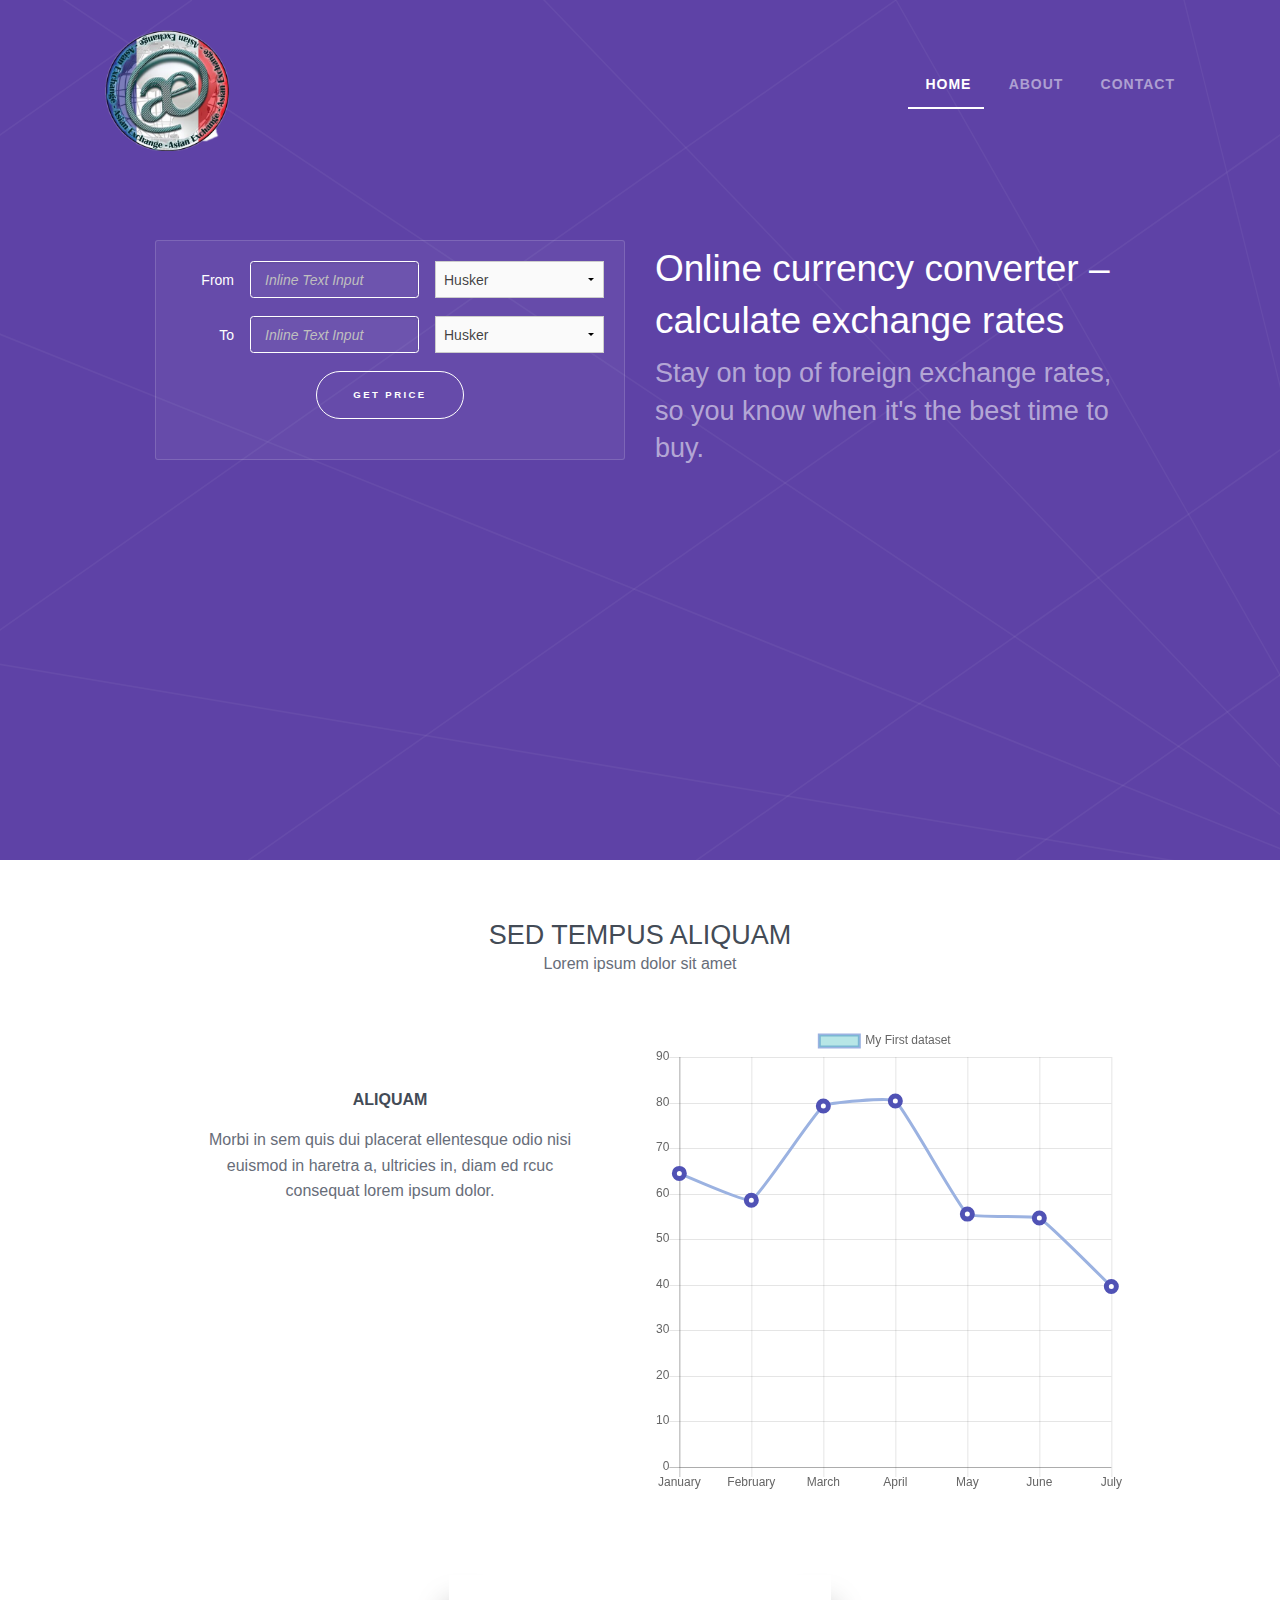
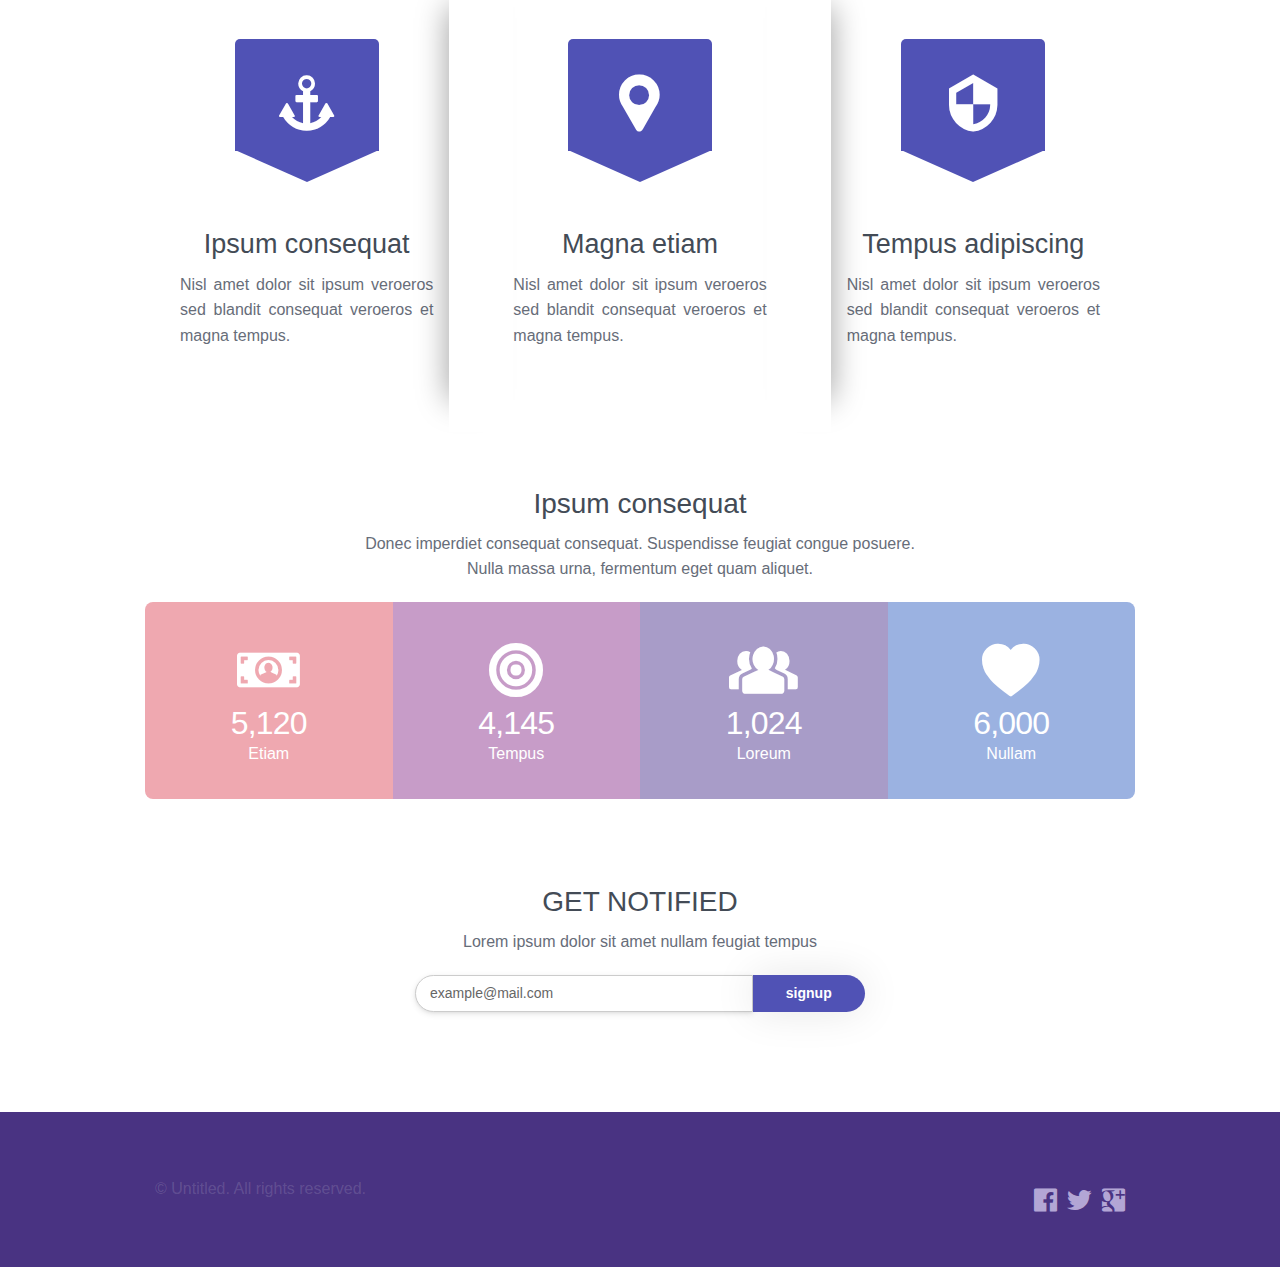
==== commit 077f86e5: "Content change;" ====
--- a/index.html
+++ b/index.html
@@ -99,6 +99,27 @@
             </div>
         </div>
     </div>
+    <article class="container-fluid today-rate">
+      <div class="row">
+        <div class="large-12 columns today-rate-head">
+        <h3 class="text-center">SED TEMPUS ALIQUAM
+        </h3>
+        <p class="text-center">
+        Lorem ipsum dolor sit amet
+        </p>
+      </div>
+      <div class="large-6 columns today-rate-content">
+        <h4 class="text-center">
+        ALIQUAM
+        </h4>
+        <p class="text-center">
+          Morbi in sem quis dui placerat ellentesque odio nisi euismod in haretra a, ultricies in, diam ed rcuc consequat lorem ipsum dolor.
+        </p>  
+      </div>
+      <div class="large-6 columns today-rate-graph">
+        <canvas id="myChart" width="400" height="400"></canvas>
+      </div>
+    </article>
     <article class="container-fluid support">
       <div class="row">
         <div class="large-4 columns">
@@ -224,11 +245,31 @@
     </article>
 
   <footer class="container-fluid">
+
       <div class="row">
-          <div class="large-12 columns">
+          
+          
+          <div class="large-6 columns">
             <p>
               © Untitled. All rights reserved.
             </p>
+          </div>
+          <div class="large-6 columns">
+            <ul class='social-connect'>
+                <li>
+                <i class="step fi-social-facebook size-16">
+                </i>
+                </li>
+                <li>
+                <i class="step fi-social-twitter size-16">
+                </i>
+                </li>
+                <li>
+                <i class="step fi-social-google-plus size-16">
+                </i>
+                </li>
+              </ul>  
+
           </div>
       </div>
   </footer>
@@ -239,6 +280,52 @@
     <script>
       $(document).foundation();
     </script>
+    <script src="bower_components/chart.js/dist/Chart.js">
+      
+    </script>
+    <script type="text/javascript">
+      var ctx = document.getElementById("myChart");
+      var myChart = new Chart(ctx, {
+    type: 'line',
+     data : {
+    labels: ["January", "February", "March", "April", "May", "June", "July"],
+    datasets: [
+        {
+            label: "My First dataset",
+            fill: false,
+            lineTension: 0.1,
+            backgroundColor: "rgba(75,192,192,0.4)",
+            borderColor: "#9bb2e1",
+            borderCapStyle: 'butt',
+            borderDash: [],
+            borderDashOffset: 0.0,
+            borderJoinStyle: 'miter',
+            pointBorderColor: "#5052b5",
+            pointBackgroundColor: "#fff",
+            pointBorderWidth: 5,
+            pointHoverRadius: 10,
+            pointHoverBackgroundColor: "#fff",
+            pointHoverBorderColor: "#5052b5",
+            pointHoverBorderWidth: 1,
+            pointRadius: 5,
+            pointHitRadius: 10,
+            data: [65, 59, 80, 81, 56, 55, 40],
+            spanGaps: false,
+            
+        }
+    ]
+},
+    options: {
+        scales: {
+            yAxes: [{
+                ticks: {
+                    beginAtZero:true
+                }
+            }]
+        }
+    }
+});
+    </script>
 
 
 </body>
--- a/stylesheets/app.css
+++ b/stylesheets/app.css
@@ -8454,7 +8454,9 @@
   top: 0;
   display: block;
   z-index: -1;
-  box-shadow: 32px 0 0 0 #fff, 0 -32px 0 0 #fff, 0 32px 0 0 #fff, 32px 32px 0 0 #fff, 32px -32px 0 0 #fff, 0 0 32px 0 rgba(0, 0, 0, 0.15);
+  -moz-box-shadow: 32px 0 0 0 #fff, 0 -32px 0 0 #fff, 0 32px 0 0 #fff, 32px 32px 0 0 #fff, 32px -32px 0 0 #fff, 0 0 32px 0 rgba(0, 0, 0, 0.4);
+  -webkit-box-shadow: 32px 0 0 0 #fff, 0 -32px 0 0 #fff, 0 32px 0 0 #fff, 32px 32px 0 0 #fff, 32px -32px 0 0 #fff, 0 0 32px 0 rgba(0, 0, 0, 0.4);
+  box-shadow: 32px 0 0 0 #fff, 0 -32px 0 0 #fff, 0 32px 0 0 #fff, 32px 32px 0 0 #fff, 32px -32px 0 0 #fff, 0 0 32px 0 rgba(0, 0, 0, 0.4);
 }
 .support .row .large-4:nth-child(2) article:after {
   content: '';
@@ -8465,7 +8467,9 @@
   top: 0;
   display: block;
   z-index: -1;
-  box-shadow: -32px 0 0 0 #fff, 0 -32px 0 0 #fff, 0 32px 0 0 #fff, -32px 32px 0 0 #fff, -32px -32px 0 0 #fff, 0 0 32px 0 rgba(0, 0, 0, 0.15);
+  -moz-box-shadow: -32px 0 0 0 #fff, 0 -32px 0 0 #fff, 0 32px 0 0 #fff, -32px 32px 0 0 #fff, -32px -32px 0 0 #fff, 0 0 32px 0 rgba(0, 0, 0, 0.4);
+  -webkit-box-shadow: -32px 0 0 0 #fff, 0 -32px 0 0 #fff, 0 32px 0 0 #fff, -32px 32px 0 0 #fff, -32px -32px 0 0 #fff, 0 0 32px 0 rgba(0, 0, 0, 0.4);
+  box-shadow: -32px 0 0 0 #fff, 0 -32px 0 0 #fff, 0 32px 0 0 #fff, -32px 32px 0 0 #fff, -32px -32px 0 0 #fff, 0 0 32px 0 rgba(0, 0, 0, 0.4);
 }
 .support .feautured {
   position: relative;
@@ -8576,8 +8580,34 @@
   border-bottom-right-radius: 8px;
 }
 
+.today-rate {
+  padding: 4em 4em 2em 4em;
+}
+.today-rate .today-rate-head h3 {
+  margin-top: -0.25em;
+  color: #434b56;
+}
+.today-rate .today-rate-head p {
+  margin: -0.75em 0 3em 0;
+  color: #676d79;
+}
+.today-rate .today-rate-content {
+  padding: 4em 4em 2em 4em;
+}
+.today-rate .today-rate-content h4 {
+  font-size: 1em;
+  font-weight: 600;
+  margin: 0 0 1em 0;
+  color: #434b56;
+}
+.today-rate .today-rate-content p {
+  margin: 0 0 2em 0;
+  color: #676d79;
+}
+
 footer {
   background-color: #493382;
+  padding: 4em 4em 2em 4em;
 }
 footer p {
   color: rgba(255, 255, 255, 0.15);
@@ -8585,3 +8615,42 @@
 footer .inner {
   padding: 4em 4em 2em 4em;
 }
+footer .social-connect {
+  display: block;
+  float: right;
+  margin-bottom: 8px;
+}
+footer .social-connect li {
+  display: block;
+  float: left;
+  list-style: none;
+  margin-left: 10px;
+}
+footer .social-connect li i {
+  font-size: 2em;
+  color: #b3a6d5;
+  display: inline-block;
+  -moz-transition-property: all;
+  -o-transition-property: all;
+  -webkit-transition-property: all;
+  transition-property: all;
+  -moz-transition-duration: 0.35s;
+  -o-transition-duration: 0.35s;
+  -webkit-transition-duration: 0.35s;
+  transition-duration: 0.35s;
+  -moz-transition-timing-function: linear;
+  -o-transition-timing-function: linear;
+  -webkit-transition-timing-function: linear;
+  transition-timing-function: linear;
+}
+footer .social-connect li i:hover {
+  color: #fff;
+  -moz-transform: translateY(-2px);
+  -ms-transform: translateY(-2px);
+  -webkit-transform: translateY(-2px);
+  transform: translateY(-2px);
+  cursor: pointer;
+}
+footer .social-connect li:first-child {
+  margin-left: 0;
+}
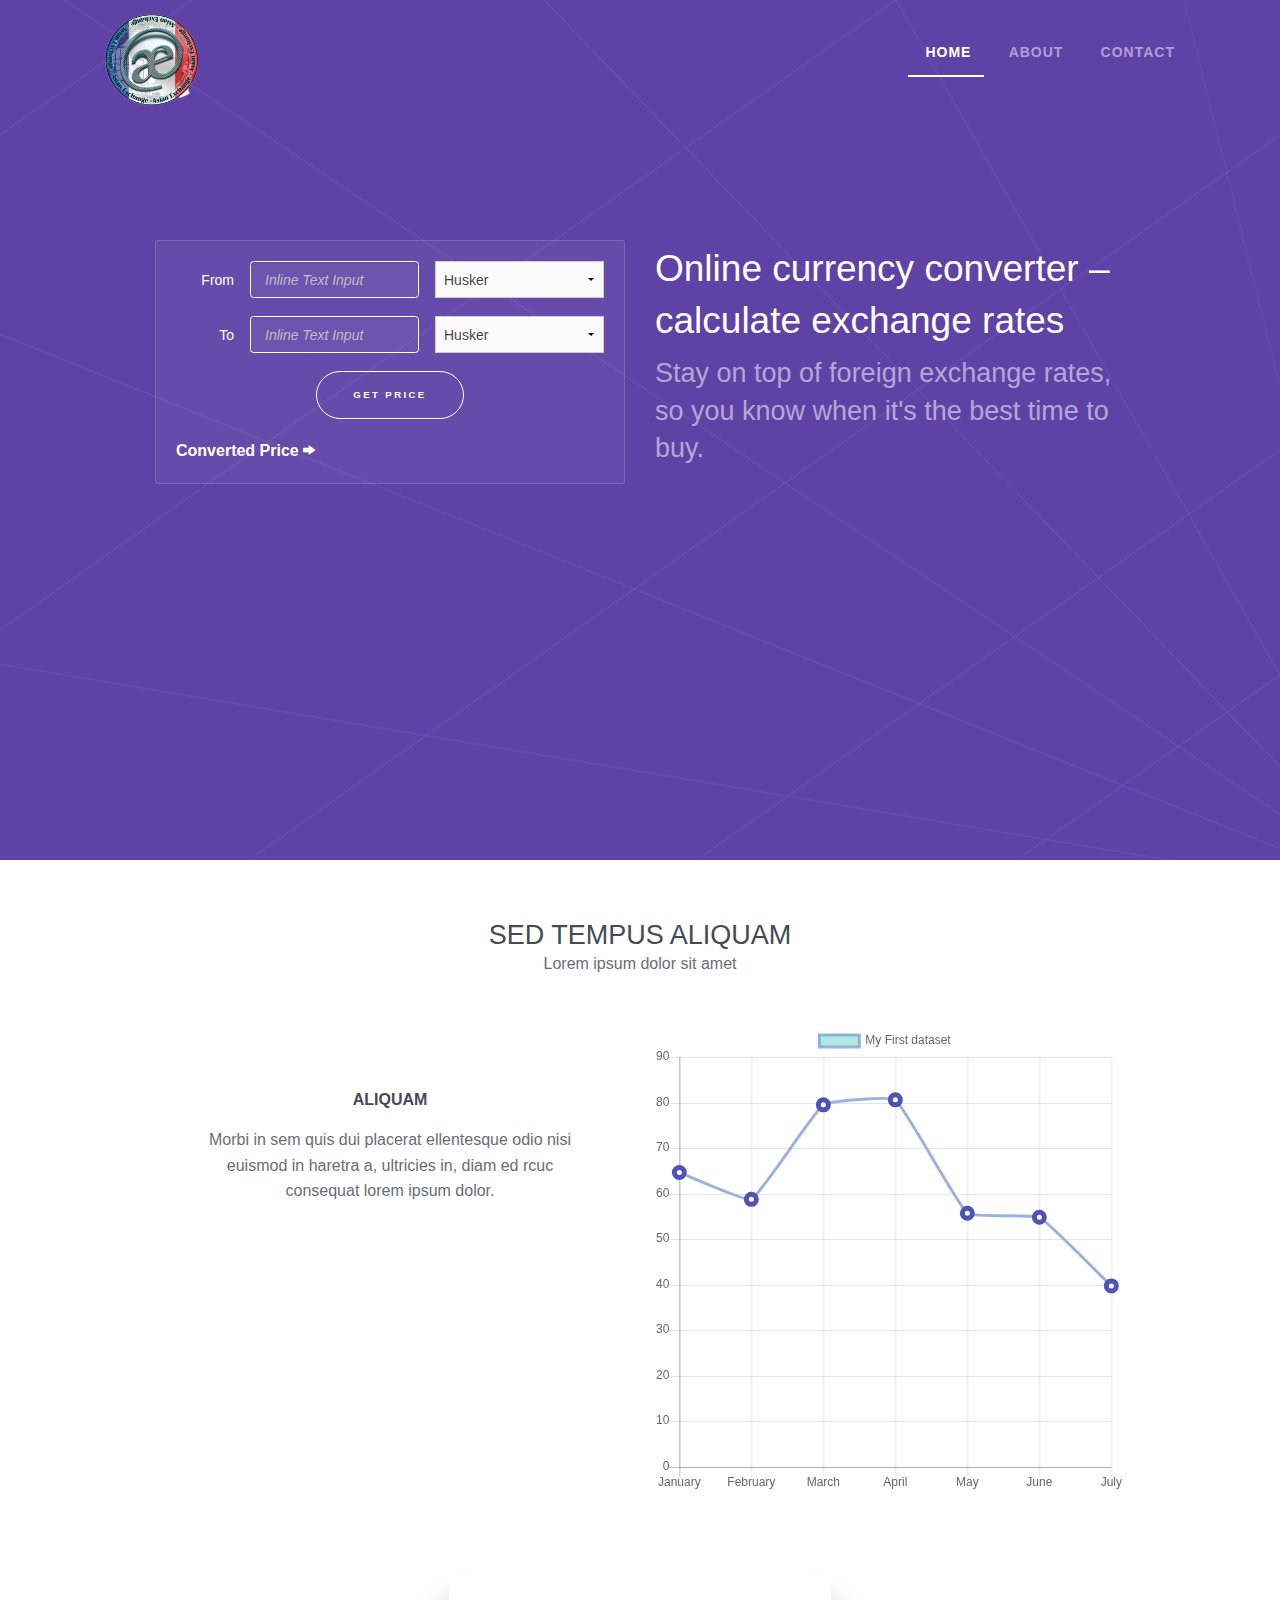
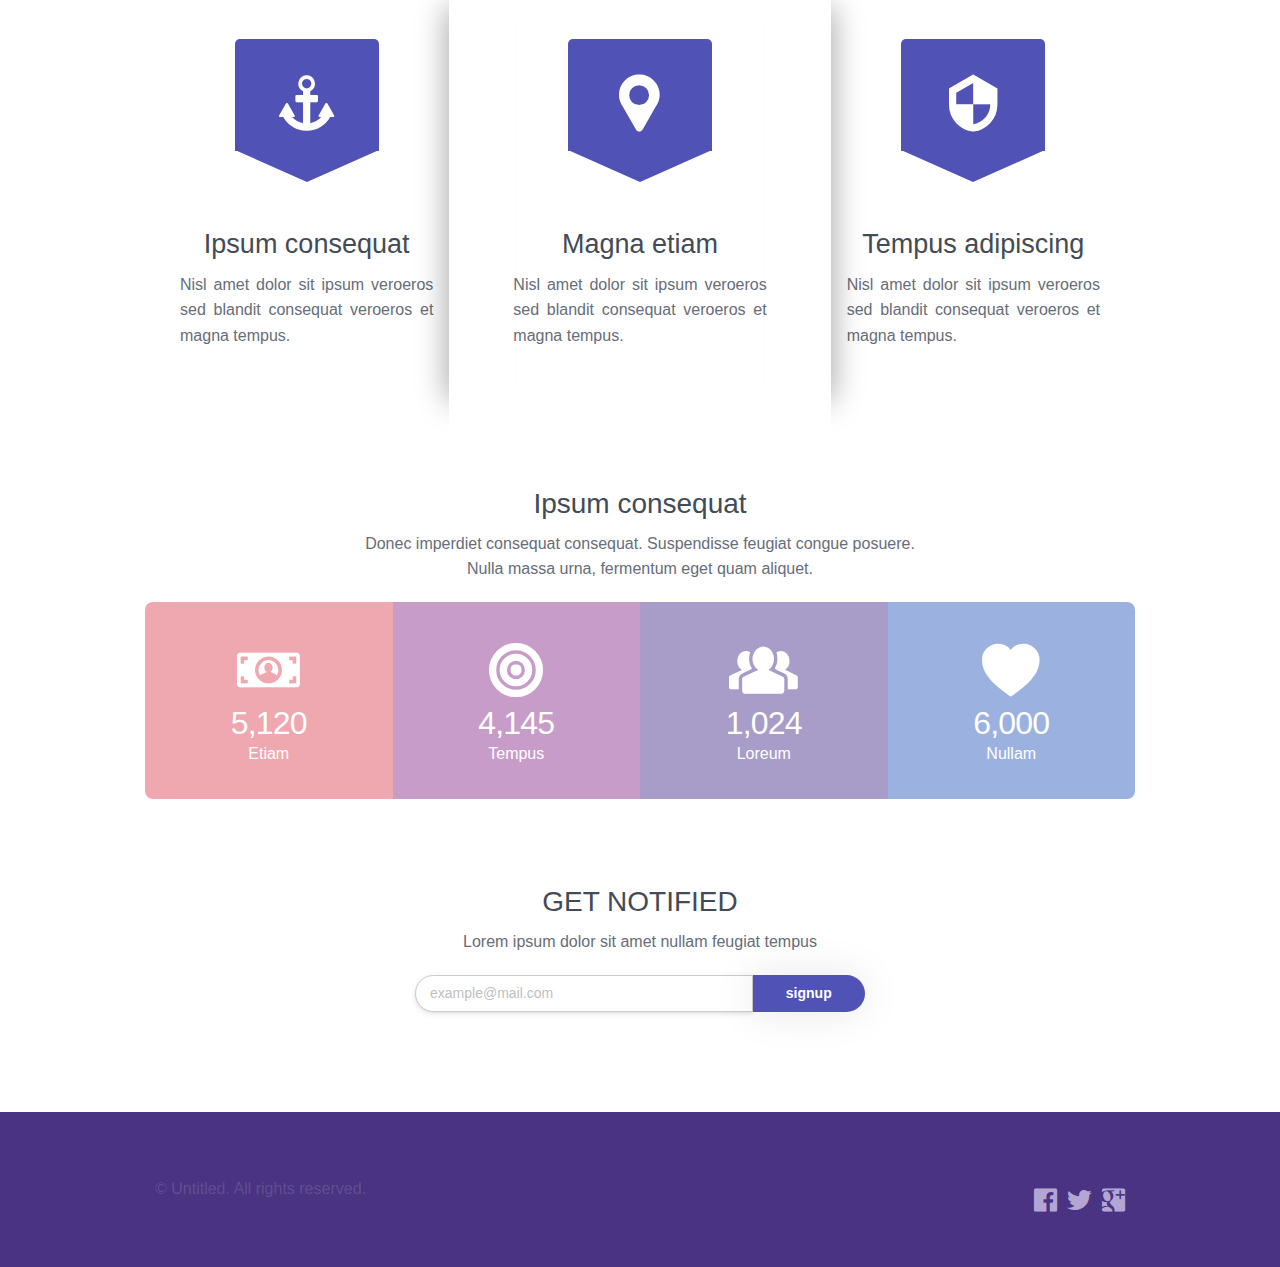
==== commit 83432190: "map update;" ====
--- a/index.html
+++ b/index.html
@@ -31,9 +31,11 @@
                         <a href="#">Home</a>
                     </li>
                     <li class="">
-                        <a href="#">About</a>
-                    </li>
-                    <li><a href="#">Contact</a></li>
+                        <a href="about.html">About</a>
+                    </li>
+                    <li>
+                      <a href="contact.html">Contact</a>
+                    </li>
                 </ul>
             </section>
         </nav>
@@ -85,6 +87,11 @@
                               Get Price
                             </a>
                             </div>
+                            <div class="small-12 columns price-detail">
+                            <strong>Converted Price</strong>
+                            <i class="step fi-arrow-right size-16">
+                </i>    
+                                                    </div>
                         </div>
                     </form>
                 </div>
--- a/stylesheets/app.css
+++ b/stylesheets/app.css
@@ -8205,6 +8205,20 @@
   }
 }
 /*--------------Compass--------*/
+/*------------Global--------------*/
+input[type="text"]:-moz-placeholder, input[type="email"]:-moz-placeholder, textarea:-moz-placeholder {
+  color: #bfbfbf !important;
+}
+input[type="text"]::-moz-placeholder, input[type="email"]::-moz-placeholder, textarea::-moz-placeholder {
+  color: #bfbfbf !important;
+}
+input[type="text"]:-ms-input-placeholder, input[type="email"]:-ms-input-placeholder, textarea:-ms-input-placeholder {
+  color: #bfbfbf !important;
+}
+input[type="text"]::-webkit-input-placeholder, input[type="email"]::-webkit-input-placeholder, textarea::-webkit-input-placeholder {
+  color: #bfbfbf !important;
+}
+
 header.main-menu {
   max-width: 100%;
   height: 100px;
@@ -8224,8 +8238,11 @@
   background: transparent !important;
 }
 
+.title-area {
+  margin-top: -1em !important;
+}
 .title-area li img {
-  width: 36%;
+  width: 27%;
 }
 
 .top-bar-section li.active:not(.has-form) a:not(.button) {
@@ -8246,10 +8263,6 @@
 }
 .top-bar-section ul li:not(:first-child) {
   margin-left: 0.45em;
-}
-
-.top-bar-section ul {
-  margin-top: 2em;
 }
 
 .top-bar-section li:not(.has-form) a:hover:not(.button) {
@@ -8425,6 +8438,9 @@
   -ms-transform: scale(1);
   transform: scale(1);
 }
+.wrapper .price-detail strong, .wrapper .price-detail i {
+  color: #fff !important;
+}
 
 .support {
   padding: 5em 0em;
@@ -8630,27 +8646,340 @@
   font-size: 2em;
   color: #b3a6d5;
   display: inline-block;
-  -moz-transition-property: all;
-  -o-transition-property: all;
-  -webkit-transition-property: all;
-  transition-property: all;
-  -moz-transition-duration: 0.35s;
-  -o-transition-duration: 0.35s;
-  -webkit-transition-duration: 0.35s;
-  transition-duration: 0.35s;
-  -moz-transition-timing-function: linear;
-  -o-transition-timing-function: linear;
-  -webkit-transition-timing-function: linear;
-  transition-timing-function: linear;
+  -moz-transition-duration: 0.75s;
+  -o-transition-duration: 0.75s;
+  -webkit-transition-duration: 0.75s;
+  transition-duration: 0.75s;
+  -moz-transition-timing-function: cubic-bezier(0.68, -0.55, 0.27, 1.55);
+  -o-transition-timing-function: cubic-bezier(0.68, -0.55, 0.27, 1.55);
+  -webkit-transition-timing-function: cubic-bezier(0.68, -0.55, 0.27, 1.55);
+  transition-timing-function: cubic-bezier(0.68, -0.55, 0.27, 1.55);
 }
 footer .social-connect li i:hover {
   color: #fff;
-  -moz-transform: translateY(-2px);
-  -ms-transform: translateY(-2px);
-  -webkit-transform: translateY(-2px);
-  transform: translateY(-2px);
+  -moz-transform: translateY(-3px);
+  -ms-transform: translateY(-3px);
+  -webkit-transform: translateY(-3px);
+  transform: translateY(-3px);
   cursor: pointer;
 }
 footer .social-connect li:first-child {
   margin-left: 0;
 }
+
+.contact-wrap {
+  padding: 4em 4em 2em 4em;
+}
+.contact-wrap > .row:nth-child(2) {
+  padding-top: 2em;
+}
+.contact-wrap .contact-details h4 span {
+  display: inline-block;
+  vertical-align: middle;
+  margin-top: -1em;
+}
+.contact-wrap .contact-details address span {
+  display: inline-block;
+  margin: 0 0.35em;
+}
+.contact-wrap .mail-content {
+  padding: 0 !important;
+}
+.contact-wrap .mail-content p {
+  margin-bottom: 0;
+  padding-top: 0.5em;
+  padding-left: 0.5em;
+}
+.contact-wrap .step {
+  font-size: 1.75em;
+  display: inline-block;
+  color: royalblue;
+}
+.contact-wrap .fi-mail {
+  font-size: 2.75em;
+}
+.contact-wrap h4 {
+  color: #434b56;
+}
+.contact-wrap p {
+  color: #676d79;
+}
+.contact-wrap strong {
+  color: #676d79;
+  font-size: 1.25em;
+  margin-bottom: 1em;
+  display: block;
+}
+.contact-wrap textarea {
+  line-height: 1.75em !important;
+  padding: 2em  !important;
+}
+.contact-wrap input, .contact-wrap textarea {
+  box-shadow: none !important;
+  -moz-appearance: none;
+  -webkit-appearance: none;
+  -ms-appearance: none;
+  appearance: none;
+  -moz-transition: border-color 0.2s ease;
+  -webkit-transition: border-color 0.2s ease;
+  -ms-transition: border-color 0.2s ease;
+  transition: border-color 0.2s ease;
+  background-color: transparent;
+  border: solid 1px !important;
+  border-top-color: #676d79;
+  border-right-color: #676d79;
+  border-bottom-color: #676d79;
+  border-left-color: #676d79;
+  border-color: #676d79 !important;
+  border-radius: 3px;
+  color: #676d79 !important;
+  display: inline-block;
+  font-size: 1em;
+  font-weight: bold;
+  height: calc(3.75em + 2px);
+  letter-spacing: 1px;
+  line-height: 1em;
+  outline: 0;
+  padding: 0 3.75em;
+  position: relative;
+  text-decoration: none;
+  white-space: nowrap;
+}
+.contact-wrap input:hover, .contact-wrap input:active, .contact-wrap input:focus, .contact-wrap textarea:hover, .contact-wrap textarea:active, .contact-wrap textarea:focus {
+  box-shadow: none !important;
+}
+.contact-wrap textarea {
+  height: calc(7.75em + 2px) !important;
+}
+.contact-wrap .button {
+  -moz-appearance: none;
+  -webkit-appearance: none;
+  -ms-appearance: none;
+  appearance: none;
+  -moz-transition: border-color 0.2s ease;
+  -webkit-transition: border-color 0.2s ease;
+  -ms-transition: border-color 0.2s ease;
+  transition: border-color 0.2s ease;
+  background-color: transparent;
+  border: solid 1px !important;
+  border-top-color: #676d79;
+  border-right-color: #676d79;
+  border-bottom-color: #676d79;
+  border-left-color: #676d79;
+  border-color: #676d79 !important;
+  border-radius: 3px;
+  color: #676d79;
+  cursor: pointer;
+  display: inline-block;
+  font-size: 1em;
+  font-weight: bold;
+  height: calc(3.75em + 2px);
+  letter-spacing: 0.25em;
+  line-height: 3.75em;
+  outline: 0;
+  padding: 0 3.75em;
+  position: relative;
+  text-align: center;
+  text-decoration: none;
+  white-space: nowrap;
+}
+.contact-wrap .button:after {
+  -moz-transform: scale(0.25);
+  -webkit-transform: scale(0.25);
+  -ms-transform: scale(0.25);
+  transform: scale(0.25);
+  -moz-pointer-events: none;
+  -webkit-pointer-events: none;
+  -ms-pointer-events: none;
+  pointer-events: none;
+  -moz-transition: opacity 0.2s ease, -moz-transform 0.2s ease;
+  -webkit-transition: opacity 0.2s ease, -webkit-transform 0.2s ease;
+  -ms-transition: opacity 0.2s ease, -ms-transform 0.2s ease;
+  transition: opacity 0.2s ease, transform 0.2s ease;
+  background: #694ab7;
+  border-radius: 3px;
+  content: '';
+  height: 100%;
+  left: 0;
+  opacity: 0;
+  position: absolute;
+  top: 0;
+  width: 100%;
+}
+.contact-wrap .button:hover::after {
+  opacity: 0.05;
+  -moz-transform: scale(1);
+  -webkit-transform: scale(1);
+  -ms-transform: scale(1);
+  transform: scale(1);
+}
+.contact-wrap .give-ring h4 span {
+  display: inline-block;
+  vertical-align: middle;
+  margin-top: -1em;
+}
+
+/*---------------------About-------------------------*/
+.about-detail-header {
+  background-color: #5e42a6;
+  height: 120px !important;
+  background-attachment: fixed;
+  background-image: url(../images/intro.svg);
+  background-position: top right;
+  background-repeat: no-repeat;
+  background-size: 100% 100%;
+}
+
+.innerAbout {
+  padding: 7.5em 0em 0em 0em;
+}
+
+.about-detail {
+  padding: 5em 5em 3em 5em;
+}
+.about-detail > section {
+  -moz-box-shadow: 0 0 10px #999999;
+  -webkit-box-shadow: 0 0 10px #999999;
+  box-shadow: 0 0 10px #999999;
+}
+.about-detail .row > .large-12 {
+  padding: 0 !important;
+}
+.about-detail .row:nth-child(1) h3 {
+  color: #434b56;
+  margin-top: -0.25em;
+}
+.about-detail .row:nth-child(1) p {
+  color: #676d79;
+  color: rgba(67, 75, 86, 0.5);
+  margin: -0.75em 0 3em 0;
+}
+.about-detail .row section.detail-content h4 {
+  color: #434b56;
+}
+.about-detail .row section.detail-content p {
+  color: #676d79;
+}
+.about-detail .row section figure {
+  margin: 0;
+}
+.about-detail .row section figure img {
+  width: 100%;
+}
+.about-detail .row .about-card {
+  -moz-flex-direction: row-reverse;
+  -webkit-flex-direction: row-reverse;
+  -ms-flex-direction: row-reverse;
+  flex-direction: row-reverse;
+  display: -moz-flex;
+  display: -webkit-flex;
+  display: -ms-flex;
+  display: flex;
+  -moz-flex-direction: row;
+  -webkit-flex-direction: row;
+  -ms-flex-direction: row;
+  flex-direction: row;
+}
+.about-detail .row .about-card .image {
+  width: 60%;
+}
+.about-detail .row .about-card .detail-content {
+  width: 40%;
+  padding: 4em 4em 2em 4em;
+}
+.about-detail .row .about-card1 {
+  -moz-flex-direction: row-reverse;
+  -webkit-flex-direction: row-reverse;
+  -ms-flex-direction: row-reverse;
+  flex-direction: row-reverse;
+  display: -moz-flex;
+  display: -webkit-flex;
+  display: -ms-flex;
+  display: flex;
+  -moz-flex-direction: row;
+  -webkit-flex-direction: row;
+  -ms-flex-direction: row;
+  flex-direction: row;
+}
+.about-detail .row .about-card1 .image {
+  width: 40%;
+}
+.about-detail .row .about-card1 .detail-content {
+  width: 60%;
+  padding: 4em 4em 2em 4em;
+}
+
+.about-team {
+  padding: 5em 5em 3em 5em;
+}
+.about-team .large-12 .large-4 {
+  padding: 6.5%;
+}
+.about-team .picture {
+  -webkit-box-sizing: border-box;
+  box-sizing: border-box;
+  position: relative;
+  overflow: hidden;
+  color: #fff;
+  margin: auto;
+  background: #000000;
+  min-width: 180px;
+  max-width: 210px;
+  max-height: 210px;
+  width: 100%;
+  background: #000000;
+  -webkit-transform: rotate(45deg);
+  transform: rotate(45deg);
+  -webkit-transform: translateY(20%) rotate(45deg);
+  transform: translateY(20%) rotate(45deg);
+  -webkit-transform-origin: center center;
+  transform-origin: center center;
+}
+.about-team .picture:hover img {
+  opacity: 0.15;
+}
+.about-team .picture:hover figcaption h2 {
+  opacity: 0.9;
+  -webkit-transition-delay: 0.25s;
+  transition-delay: 0.25s;
+}
+.about-team .picture figcaption {
+  position: absolute;
+  top: 0;
+  width: 100%;
+  height: 100%;
+  overflow: hidden;
+  -webkit-transform: rotate(-45deg);
+  transform: rotate(-45deg);
+}
+.about-team .picture figcaption h2 {
+  margin: 0;
+  position: absolute;
+  width: 100%;
+  left: 0;
+  opacity: 0;
+  padding: 0 30px;
+  font-weight: 400;
+  font-size: 15px;
+  text-transform: uppercase;
+  top: 50%;
+  color: #fff !important;
+  -webkit-transform: translateY(-50%);
+  transform: translateY(-50%);
+  -webkit-transition: all 0.35s ease;
+  transition: all 0.35s ease;
+  -webkit-transition-delay: 0s;
+  transition-delay: 0s;
+}
+.about-team .picture figcaption span {
+  font-weight: 800;
+}
+.about-team .picture img {
+  max-width: 100%;
+  -webkit-transform: scale(1.45) rotate(-45deg);
+  transform: scale(1.45) rotate(-45deg);
+  -webkit-transform-origin: center center;
+  transform-origin: center center;
+  -webkit-transition: opacity 0.35s;
+  transition: opacity 0.35s;
+}
